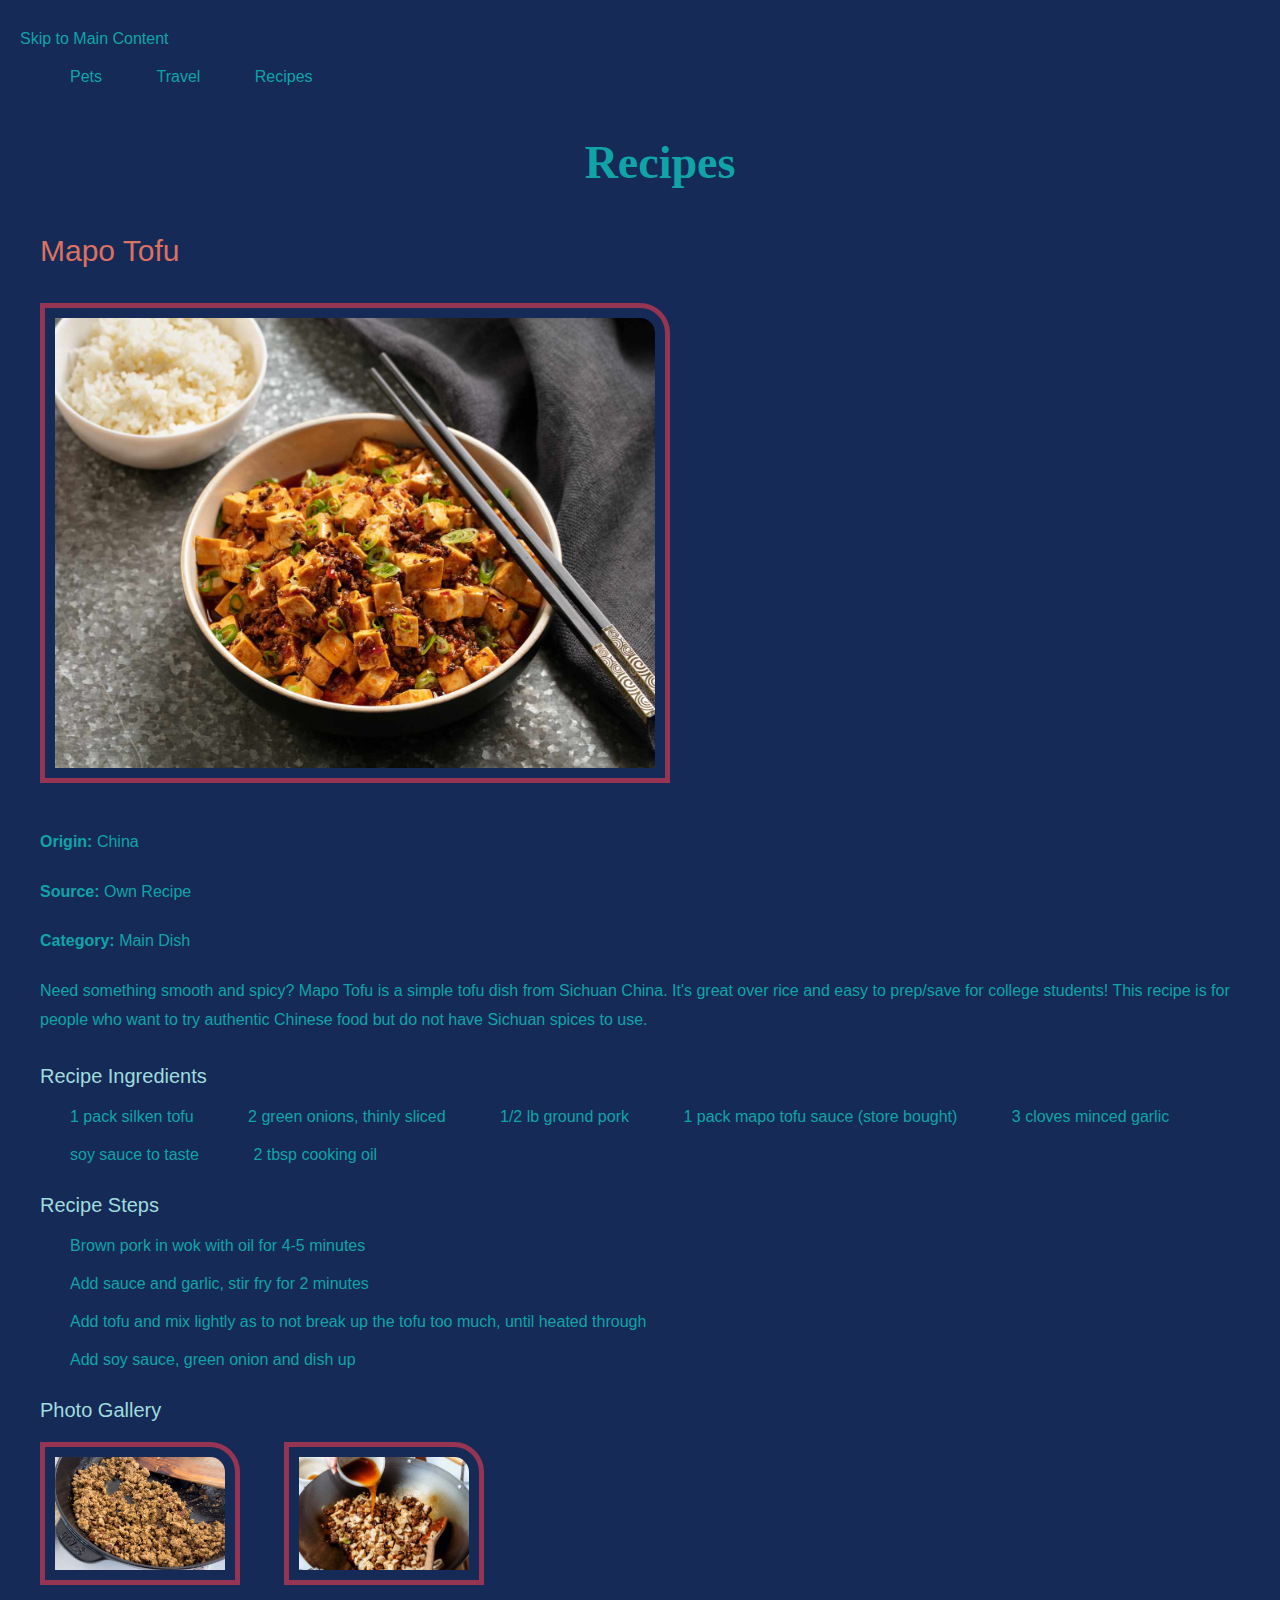
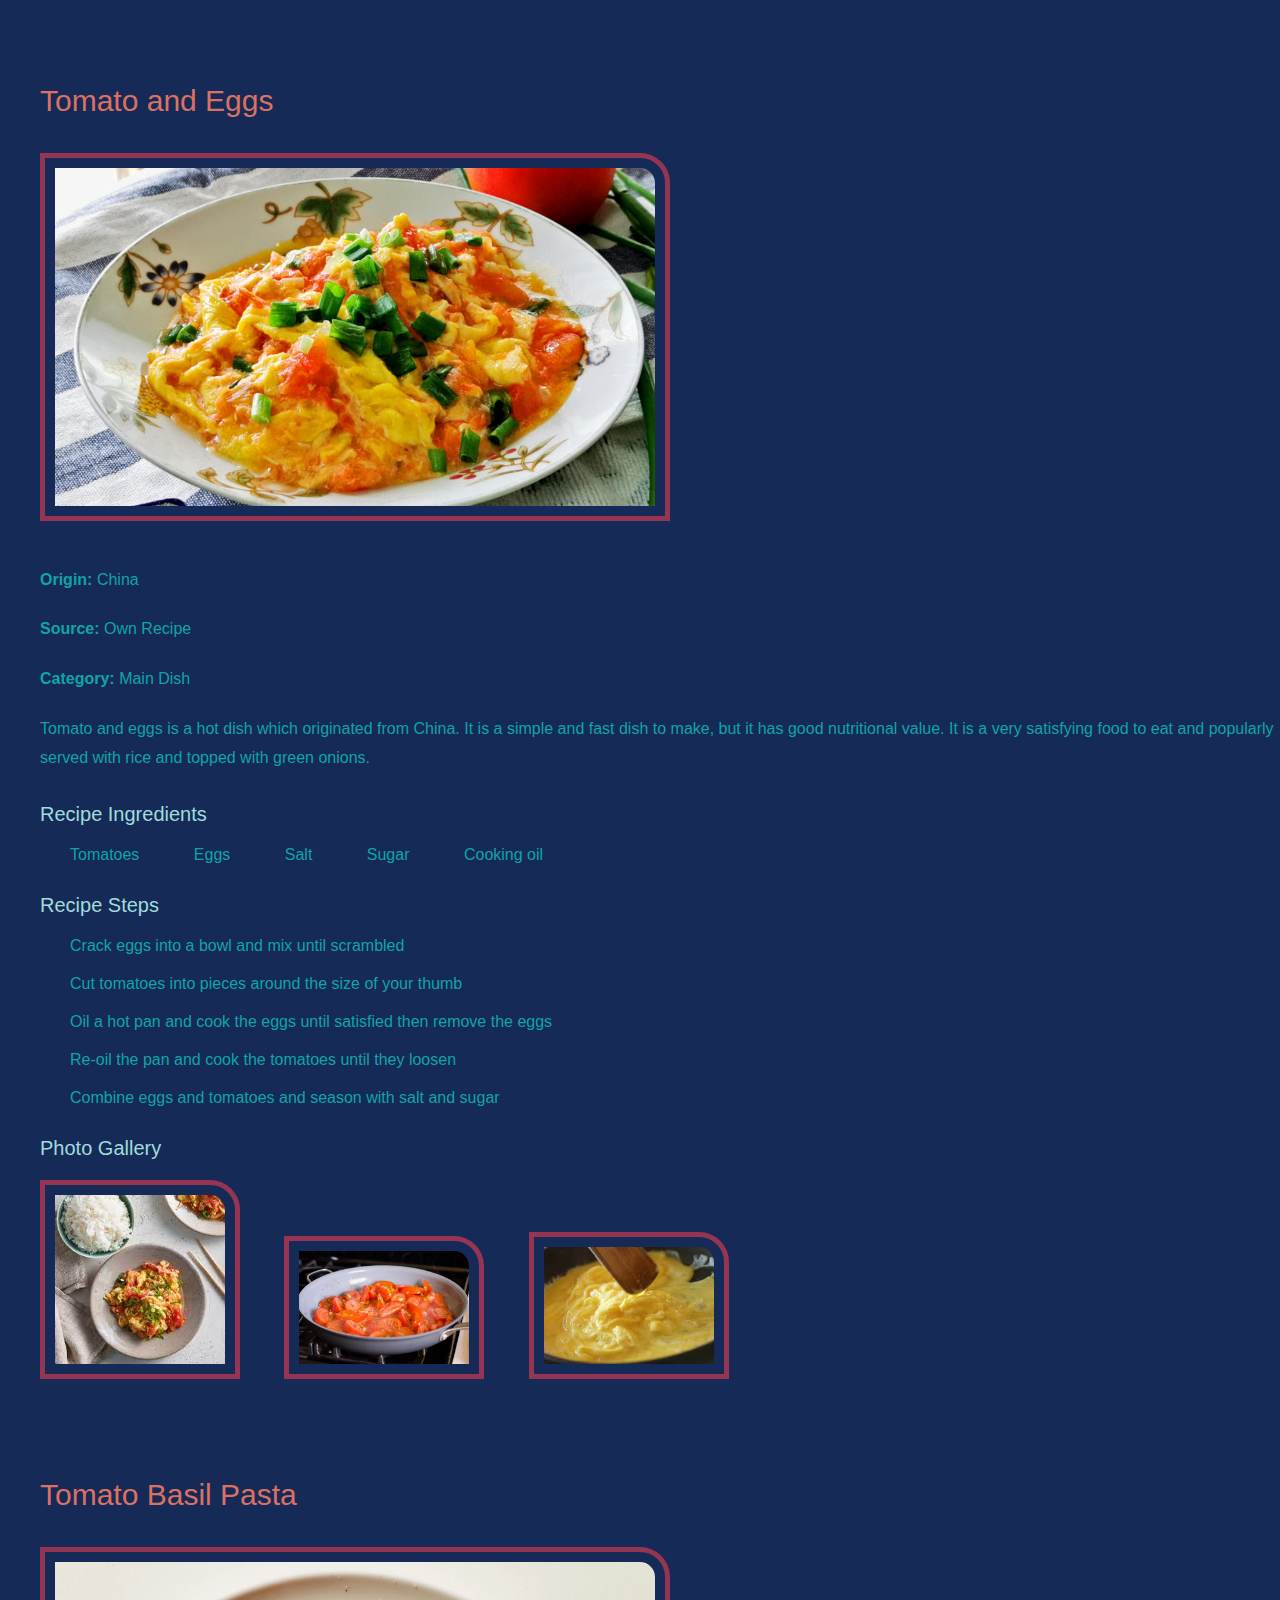
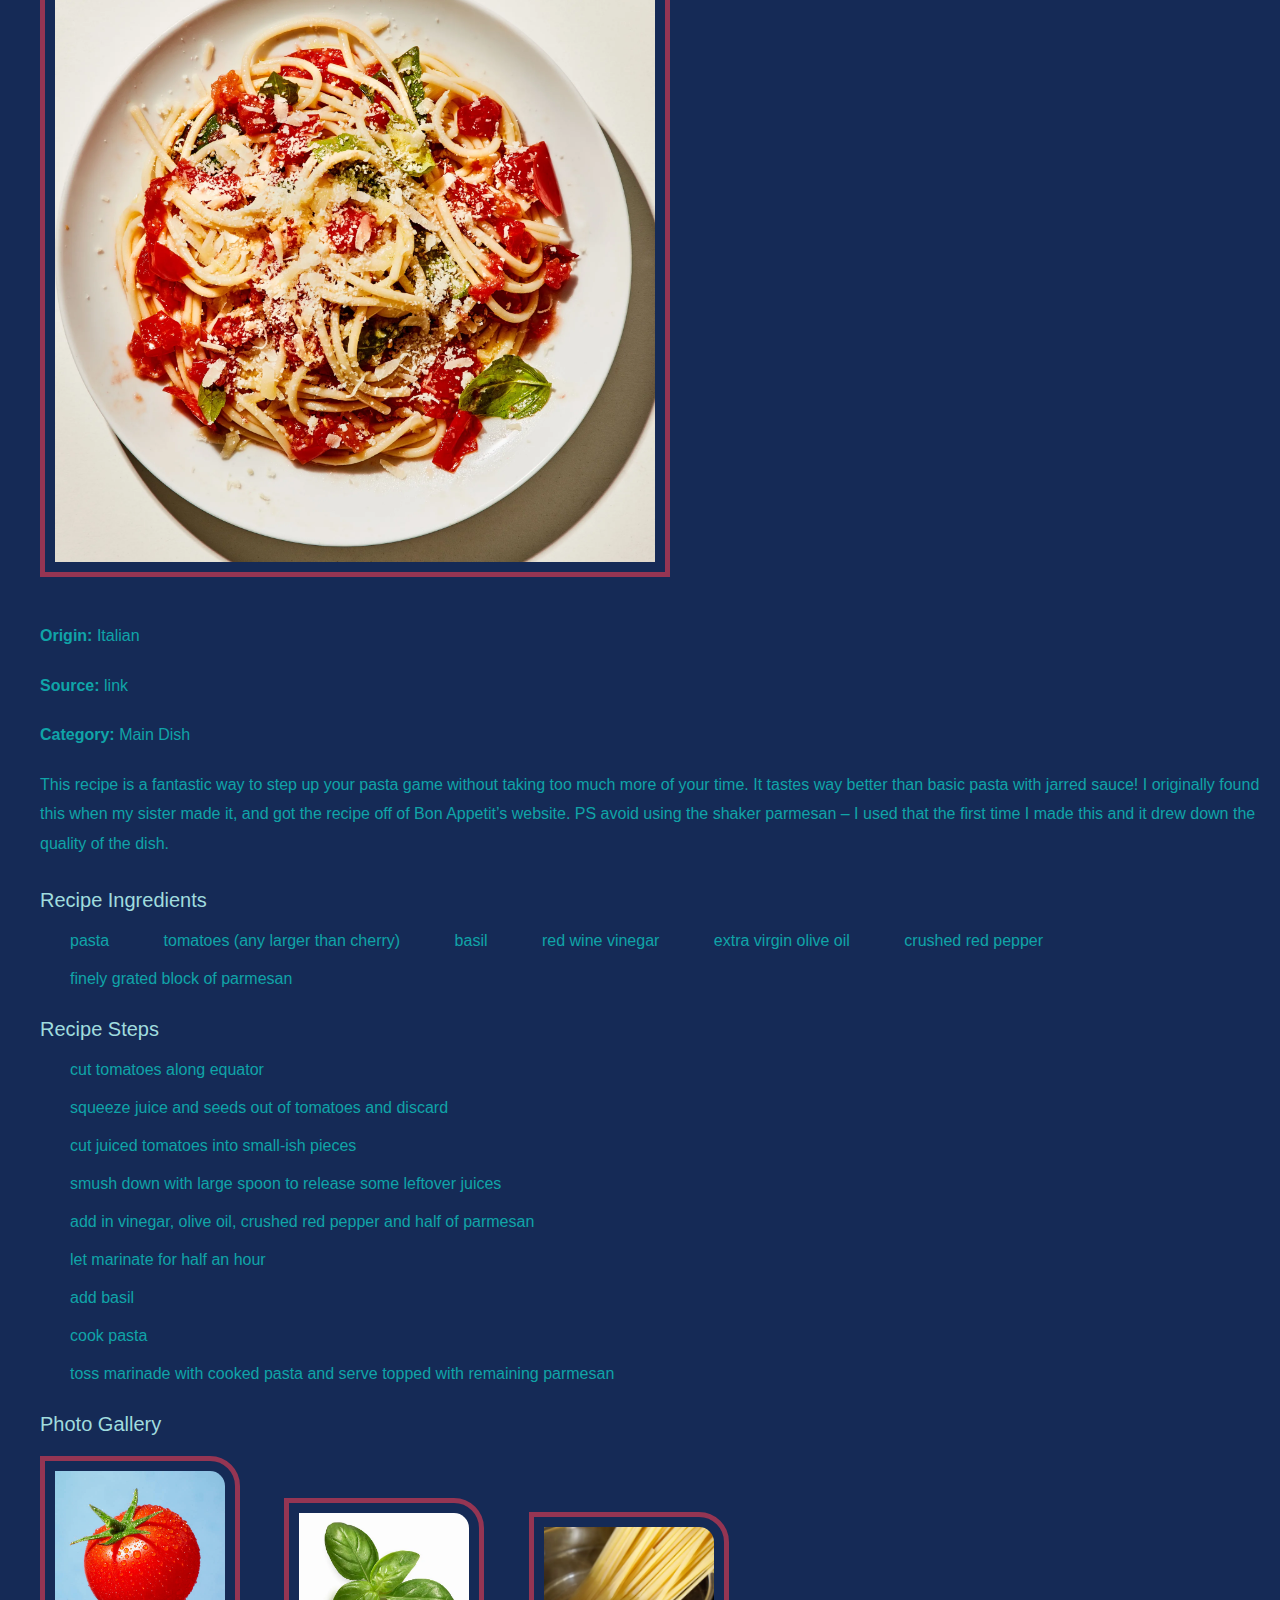
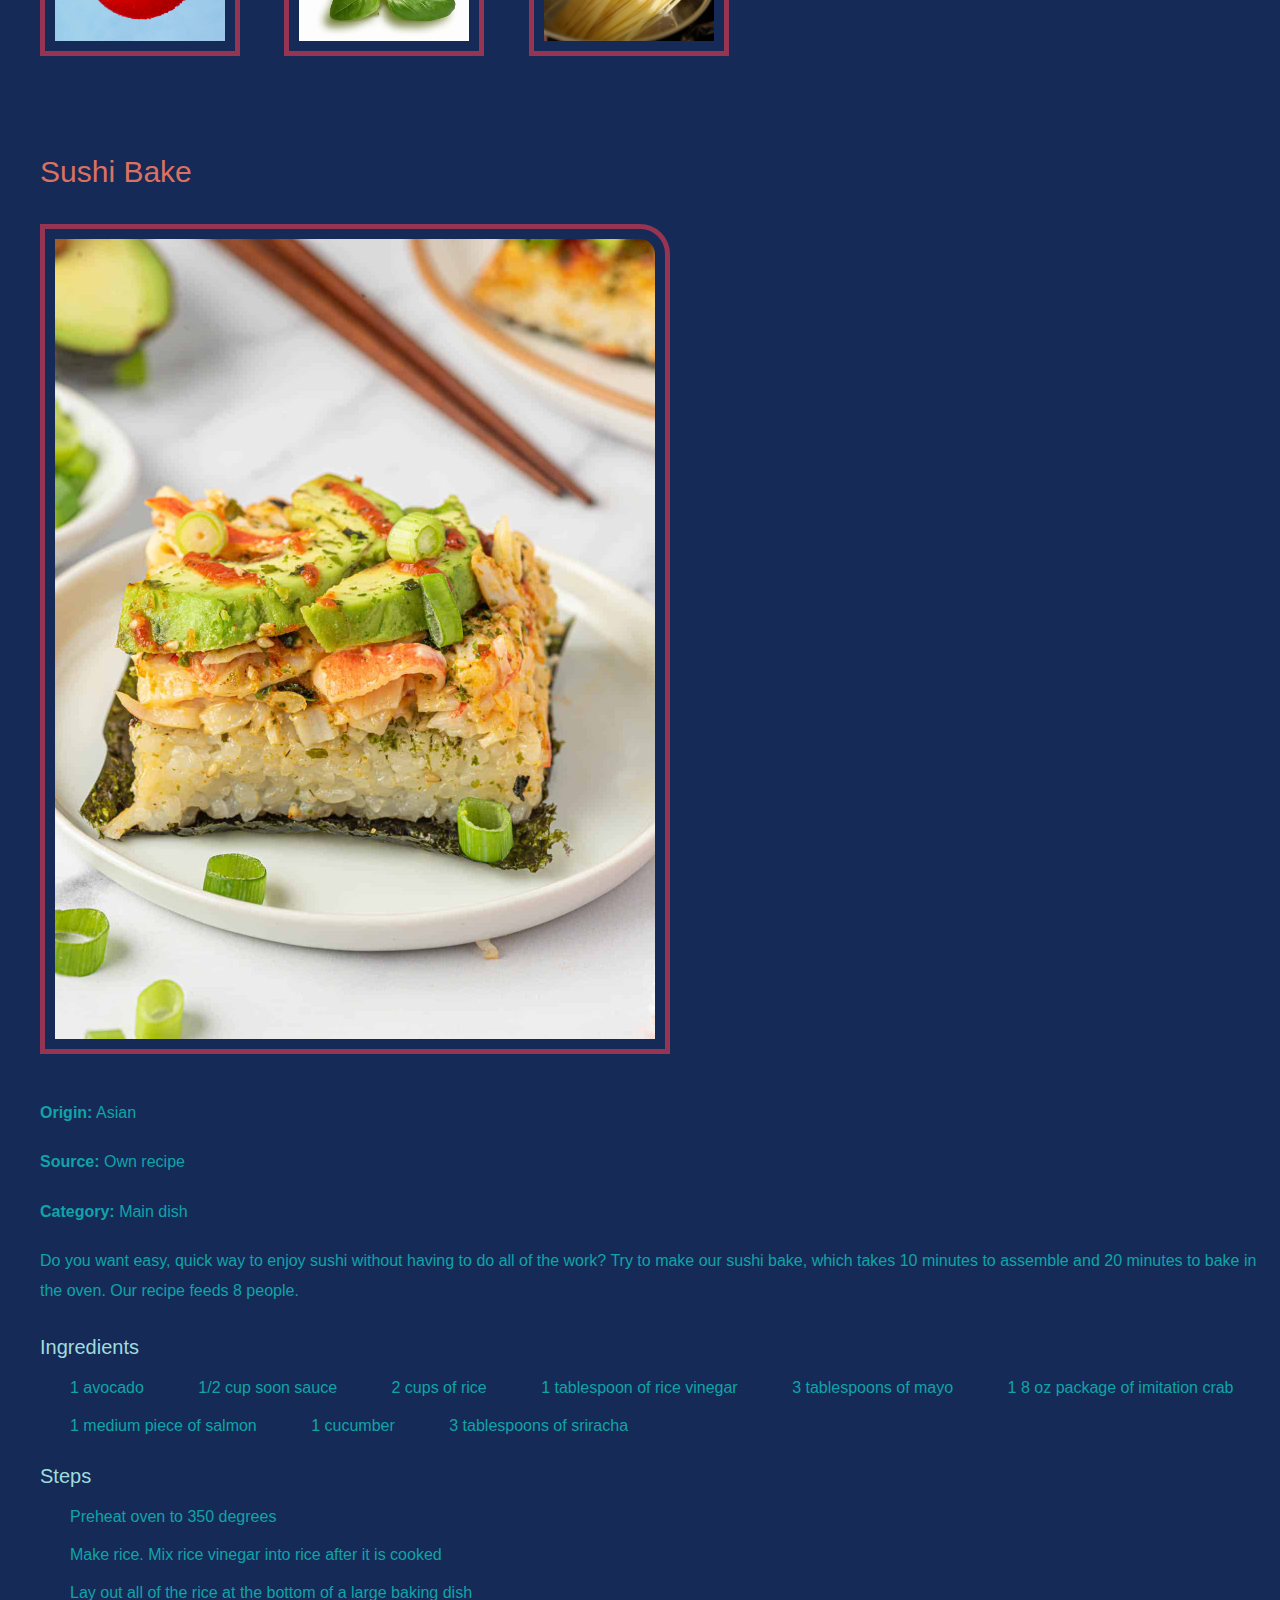
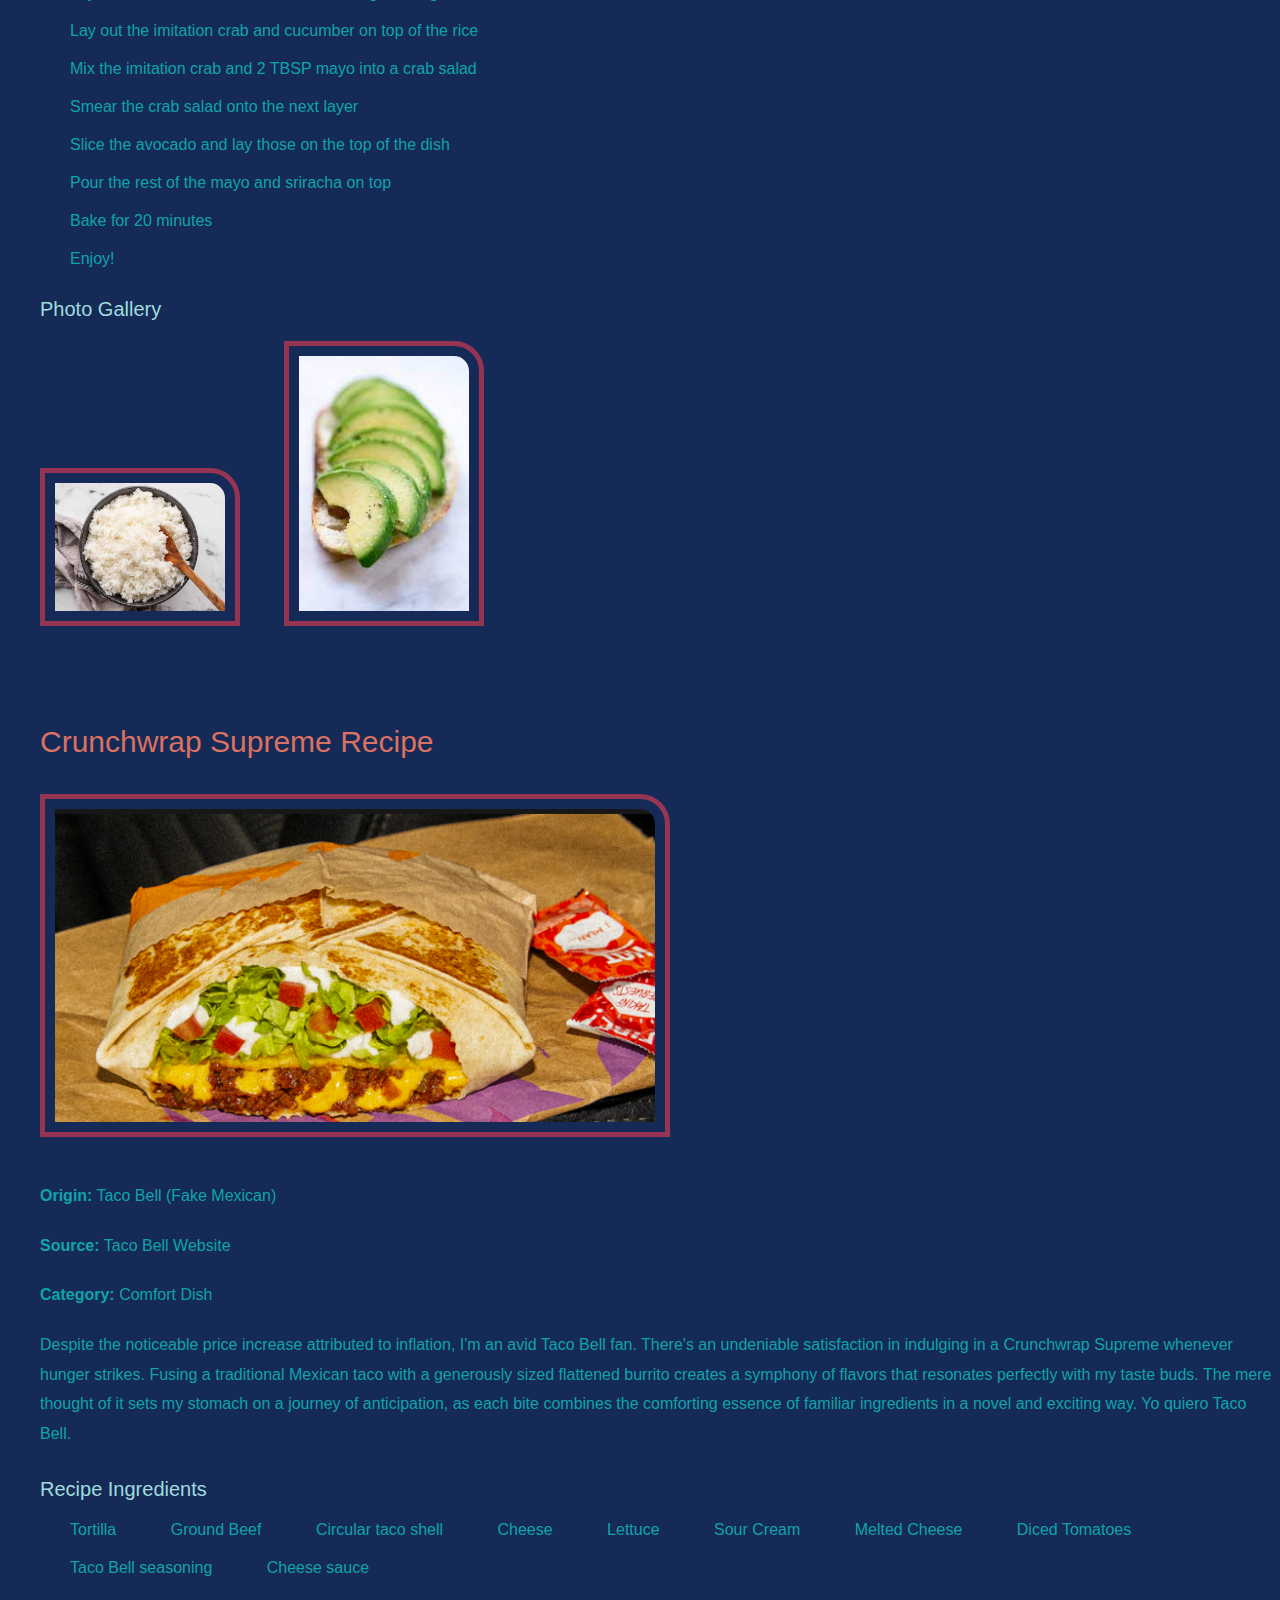
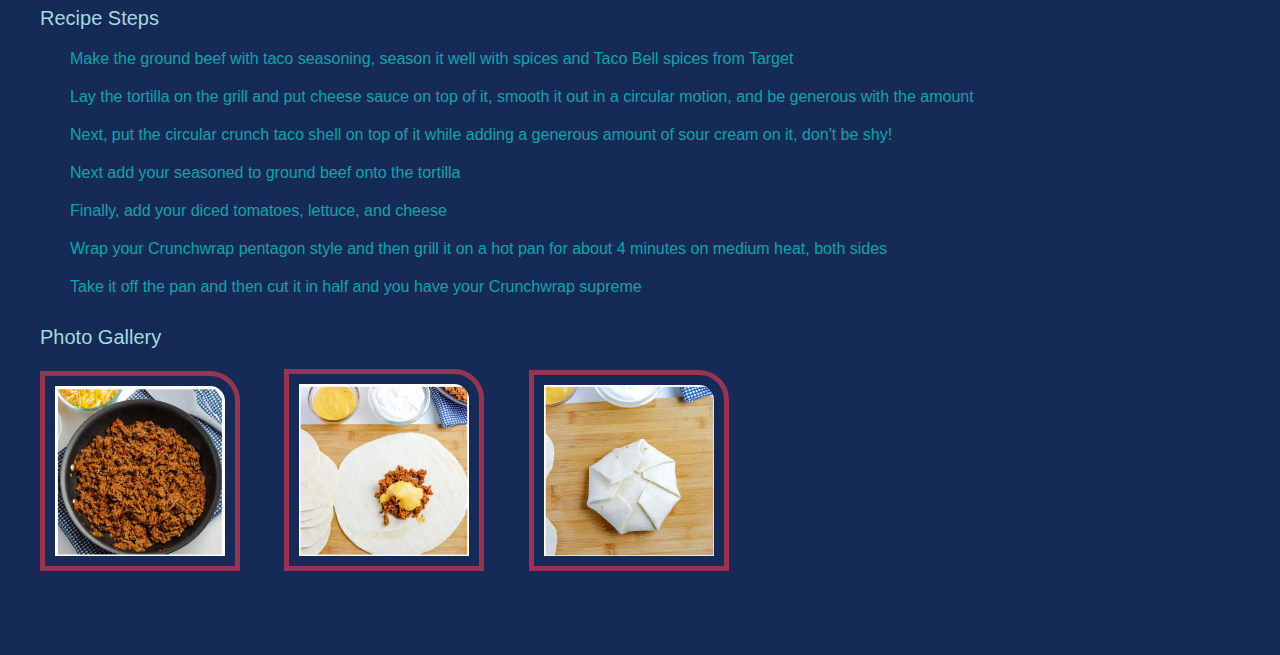
==== recipes.html @ 294010a2 "Cleaned up div tags" ====
<!DOCTYPE html>
<html lang="en">
    <head>
        <meta charset="UTF-8">
        <meta name="viewport" content="width=device-width, initial-scale=1.0">
        <title>Recipes</title>
        <link href="css/reset.css" rel="stylesheet"/>
        <link href="css/style.css" rel="stylesheet"/>
    </head>
    <body>
        <a href="#skip">Skip to Main Content</a>
        <nav>
            <ul>
                <li><a href="index.html">Pets</a></li>
                <li><a href="travel.html">Travel</a></li>
                <li><a href="recipes.html">Recipes</a></li>
            </ul>
        </nav>
        <header>
            <h1 id="skip">Recipes</h1>
        </header>
        <main>
            <div>
            <h2>Mapo Tofu</h2>
                <img src="images/recipes/mapo-tofu/mapo_tofu.jpg" alt="Mapo Tofu">
                    <p><span class="bold-text">Origin:</span> China</p>
                    <p><span class="bold-text">Source:</span> Own Recipe</p>
                    <p><span class="bold-text">Category:</span> Main Dish</p>
                    <p>Need something smooth and spicy? Mapo Tofu is a simple tofu dish from Sichuan China. It's great over rice and easy to prep/save for college students! This recipe is for people who want to try authentic Chinese food but do not have Sichuan spices to use.</p>
                    <h3>Recipe Ingredients</h3>
                        <ul>
                            <li>1 pack silken tofu</li>
                            <li>2 green onions, thinly sliced</li>
                            <li>1/2 lb ground pork</li>
                            <li>1 pack mapo tofu sauce (store bought)</li>
                            <li>3 cloves minced garlic</li>
                            <li>soy sauce to taste</li>
                            <li>2 tbsp cooking oil</li>
                        </ul>
                    <h3>Recipe Steps</h3>
                        <ol>
                            <li>Brown pork in wok with oil for 4-5 minutes</li>
                            <li>Add sauce and garlic, stir fry for 2 minutes</li>
                            <li>Add tofu and mix lightly as to not break up the tofu too much, until heated through</li>
                            <li>Add soy sauce, green onion and dish up</li>
                        </ol>
                    <h3>Photo Gallery</h3>
                        <img src="images/recipes/mapo-tofu/ground_pork.jpeg" alt="Browning ground pork in wok" width="200">
                        <img src="images/recipes/mapo-tofu/add_tofu.jpeg" alt="Adding tofu and sauce to the wok" width="200">
            <!-- Karen Koo and Patrick Zhu -->
            </div>

            <div>
            <h2>Tomato and Eggs</h2>
                <img src="images/recipes/tomato-and-eggs/tomato-egg-main-image.jpeg" alt="Tomato and Eggs">
                    <p><span class="bold-text">Origin:</span> China</p>
                    <p><span class="bold-text">Source:</span> Own Recipe</p>
                    <p><span class="bold-text">Category:</span> Main Dish</p>
                    <p>Tomato and eggs is a hot dish which originated from China. It is a simple and fast dish to make, but it has good nutritional value. It is a very satisfying food to eat and popularly served with rice and topped with green onions.</p>
                <h3>Recipe Ingredients</h3>
                    <ul>
                        <li>Tomatoes</li>
                        <li>Eggs</li>
                        <li>Salt</li>
                        <li>Sugar</li>
                        <li>Cooking oil</li>
                    </ul>
                <h3>Recipe Steps</h3>
                    <ol>
                        <li>Crack eggs into a bowl and mix until scrambled</li>
                        <li>Cut tomatoes into pieces around the size of your thumb</li>
                        <li>Oil a hot pan and cook the eggs until satisfied then remove the eggs</li>
                        <li>Re-oil the pan and cook the tomatoes until they loosen</li>
                        <li>Combine eggs and tomatoes and season with salt and sugar</li>
                    </ol>
                <h3>Photo Gallery</h3>
                    <img src="images/recipes/tomato-and-eggs/tomato-egg-side1.jpeg" alt="Tomato egg with rice" width="200">
                    <img src="images/recipes/tomato-and-eggs/tomatoes-cooking.webp" alt="Tomatoes cooking on a pan" width="200">
                    <img src="images/recipes/tomato-and-eggs/scramble-eggs.jpeg" alt="Scrambled eggs cooking on a pan" width="200">
            <!-- Alex Ni -->
            </div>

            <div>
            <h2>Tomato Basil Pasta</h2>
                <img src="images/recipes/tomato-basil-pasta/basically-no-cook-tomato-sauce.jpg" alt="Tomato Basil Pasta">
                    <p><span class="bold-text">Origin:</span> Italian</p>
                    <p><span class="bold-text">Source:</span> <a href="#">link</a></p>
                    <p><span class="bold-text">Category:</span> Main Dish</p>
                    <p>This recipe is a fantastic way to step up your pasta game without taking too much more of your time. It tastes way better than basic pasta with jarred sauce! I originally found this when my sister made it, and got the recipe off of Bon Appetit’s website. PS avoid using the shaker parmesan – I used that the first time I made this and it drew down the quality of the dish.</p>
                <h3>Recipe Ingredients</h3>
                    <ul>
                        <li>pasta</li>
                        <li>tomatoes (any larger than cherry)</li>
                        <li>basil</li>
                        <li>red wine vinegar</li>
                        <li>extra virgin olive oil</li>
                        <li>crushed red pepper</li>
                        <li>finely grated block of parmesan</li>
                    </ul>
                <h3>Recipe Steps</h3>
                    <ol>
                        <li>cut tomatoes along equator</li>
                        <li>squeeze juice and seeds out of tomatoes and discard</li>
                        <li>cut juiced tomatoes into small-ish pieces</li>
                        <li>smush down with large spoon to release some leftover juices</li>
                        <li>add in vinegar, olive oil, crushed red pepper and half of parmesan</li>
                        <li>let marinate for half an hour</li>
                        <li>add basil</li>
                        <li>cook pasta</li>
                        <li>toss marinade with cooked pasta and serve topped with remaining parmesan</li>
                    </ol>
                <h3>Photo Gallery</h3>
                    <img src="images/recipes/tomato-basil-pasta/tomato.jpg" alt="A juicy tomato with water droplets" width="200">
                    <img src="images/recipes/tomato-basil-pasta/basil.jpg" alt="A few leaves of basil" width="200">
                    <img src="images/recipes/tomato-basil-pasta/fettuccine.jpg" alt="Some fettuccine in a pot of boiling water" width="200">
            <!-- Leif Doxey-Van Heest -->
            </div>

            <div>
            <h2>Sushi Bake</h2>
                <img src="images/recipes/sushi-bake/sushiBake.jpeg" alt="Sushi Bake">
                    <p><span class="bold-text">Origin:</span> Asian</p>
                    <p><span class="bold-text">Source:</span> Own recipe</p>
                    <p><span class="bold-text">Category:</span> Main dish</p>
                    <p>Do you want easy, quick way to enjoy sushi without having to do all of the work? Try to make our sushi bake, which takes 10 minutes to assemble and 20 minutes to bake in the oven. Our recipe feeds 8 people.</p>
                <h3>Ingredients</h3>
                    <ul>
                        <li>1 avocado</li>
                        <li>1/2 cup soon sauce</li>
                        <li>2 cups of rice</li>
                        <li>1 tablespoon of rice vinegar</li>
                        <li>3 tablespoons of mayo</li>
                        <li>1 8 oz package of imitation crab</li>
                        <li>1 medium piece of salmon</li>
                        <li>1 cucumber</li>
                        <li>3 tablespoons of sriracha</li>
                    </ul>
                <h3>Steps</h3>
                    <ol>
                        <li>Preheat oven to 350 degrees</li>
                        <li>Make rice. Mix rice vinegar into rice after it is cooked</li>
                        <li>Lay out all of the rice at the bottom of a large baking dish</li>
                        <li>Lay out the imitation crab and cucumber on top of the rice</li>
                        <li>Mix the imitation crab and 2 TBSP mayo into a crab salad</li>
                        <li>Smear the crab salad onto the next layer</li>
                        <li>Slice the avocado and lay those on the top of the dish</li>
                        <li>Pour the rest of the mayo and sriracha on top</li>
                        <li>Bake for 20 minutes</li>
                        <li>Enjoy!</li>
                    </ol>
                <h3>Photo Gallery</h3>
                    <img src="images/recipes/sushi-bake/rice.jpeg" alt="Make your rice and mix the rice vinegar into it" width="200">
                    <img src="images/recipes/sushi-bake/avocado.jpeg" alt="Sliced avocado from step 7" width="200">
            <!-- Ethan Tai and Joshua Vijayasegar -->
            </div>

            <div>
            <h2>Crunchwrap Supreme Recipe</h2>
                <img src="images/recipes/crunchwrap-supreme/Crunchwrap_Supreme.png" alt="Crunchwrap Supreme Recipe">
                    <p><span class="bold-text">Origin:</span> Taco Bell (Fake Mexican)</p>
                    <p><span class="bold-text">Source:</span> Taco Bell Website</p>
                    <p><span class="bold-text">Category:</span> Comfort Dish</p>
                    <p>Despite the noticeable price increase attributed to inflation, I'm an avid Taco Bell fan. There's an undeniable satisfaction in indulging in a Crunchwrap Supreme whenever hunger strikes. Fusing a traditional Mexican taco with a generously sized flattened burrito creates a symphony of flavors that resonates perfectly with my taste buds. The mere thought of it sets my stomach on a journey of anticipation, as each bite combines the comforting essence of familiar ingredients in a novel and exciting way. Yo quiero Taco Bell.</p>
                <h3>Recipe Ingredients</h3>
                    <ul>
                        <li>Tortilla</li>
                        <li>Ground Beef</li>
                        <li>Circular taco shell</li>
                        <li>Cheese</li>
                        <li>Lettuce</li>
                        <li>Sour Cream</li>
                        <li>Melted Cheese</li>
                        <li>Diced Tomatoes</li>
                        <li>Taco Bell seasoning</li>
                        <li>Cheese sauce</li>
                    </ul>
                <h3>Recipe Steps</h3>
                    <ol>
                        <li>Make the ground beef with taco seasoning, season it well with spices and Taco Bell spices from Target</li>
                        <li>Lay the tortilla on the grill and put cheese sauce on top of it, smooth it out in a circular motion, and be generous with the amount</li>
                        <li>Next, put the circular crunch taco shell on top of it while adding a generous amount of sour cream on it, don't be shy!</li>
                        <li>Next add your seasoned to ground beef onto the tortilla</li>
                        <li>Finally, add your diced tomatoes, lettuce, and cheese</li>
                        <li>Wrap your Crunchwrap pentagon style and then grill it on a hot pan for about 4 minutes on medium heat, both sides</li>
                        <li>Take it off the pan and then cut it in half and you have your Crunchwrap supreme</li>
                    </ol>
                <h3>Photo Gallery</h3>
                    <img src="images/recipes/crunchwrap-supreme/Taco_Bell_Beef.png" alt="Cook the beef on high heat while adding Taco Bell seasoning and let it simmer for 10 minutes on low" width="200">
                    <img src="images/recipes/crunchwrap-supreme/Taco_Bell_Beef_Cheese.png" alt="Example of the assembled Crunchwrap supreme with toppings on the tortilla" width="200">
                    <img src="images/recipes/crunchwrap-supreme/Crunchwrap.png" alt="Finished product of a Crunchwrap" width="200">
            <!-- Audrey Eng -->
            </div>
        </main>
    </body>
</html>
---- css/style.css ----
body {
    font-family: Arial, sans-serif;
    background-color: #152A56;
    color: #10A4A8;
    margin: 30px auto 60px 20px;

}

h1 {
    font-size: 46px;
    font-family: 'Georgia', serif;
    font-weight: bold;
    text-align: center;
    margin: 50px auto -30px 20px;
}

h2 {
    font-size: 30px;
    font-family: 'Verdana', sans-serif;
    color: #DB7162;
    margin: 75px auto 15px 20px;
}

h3 {
    font-size: 20px;
    font-family: 'Verdana', sans-serif;
    color: #A0DCDE;
    margin: 30px auto auto 20px;
}

p {
    line-height: 1.85;
    margin: 20px auto 20px 20px;
}

img {
    border: 5px solid #953553;
    padding: 10px;
    margin: 20px;
    border-top-right-radius: 30px;
    max-width: 50%;
    height: auto;
}

li {
    display: inline-block;
    margin: 20px auto auto 50px;
}

ol li {
    display: block;
    margin: 20px auto auto 50px;
}

.bold-text {
    font-weight: bold;
  }
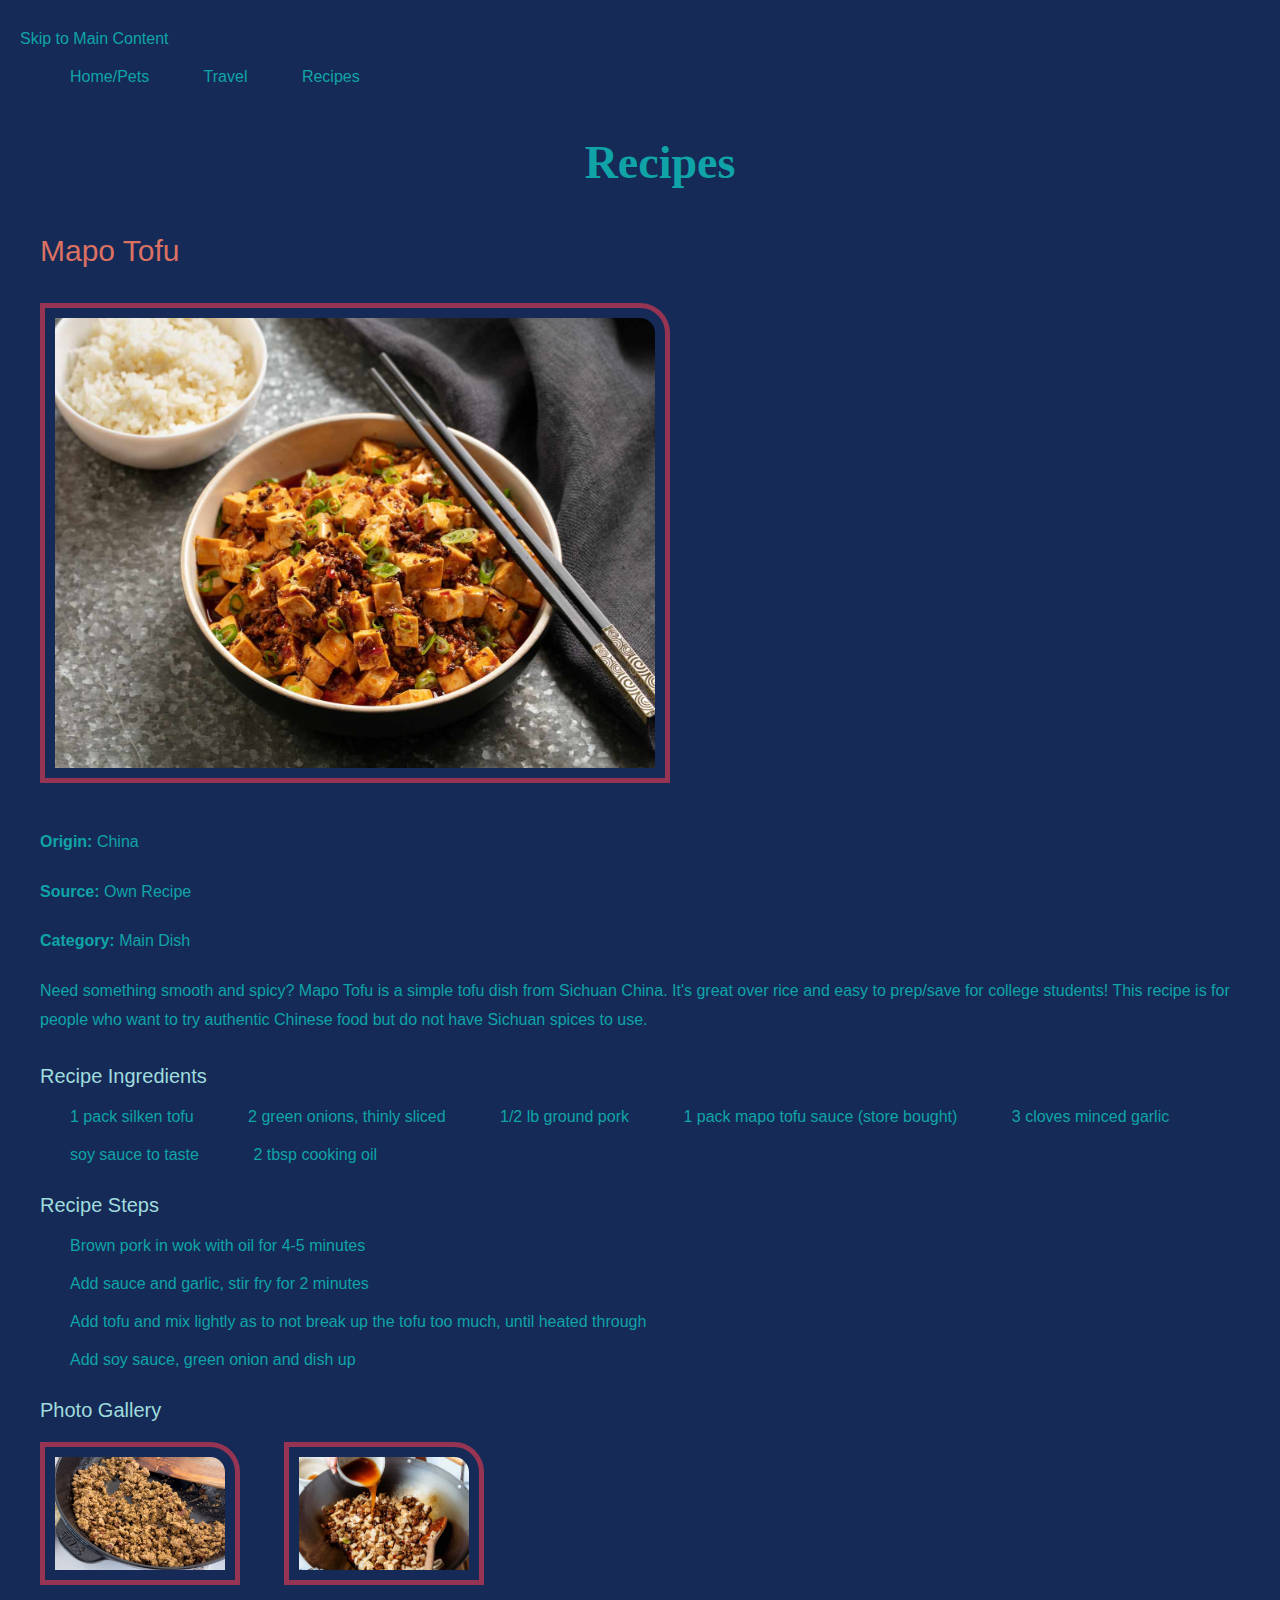
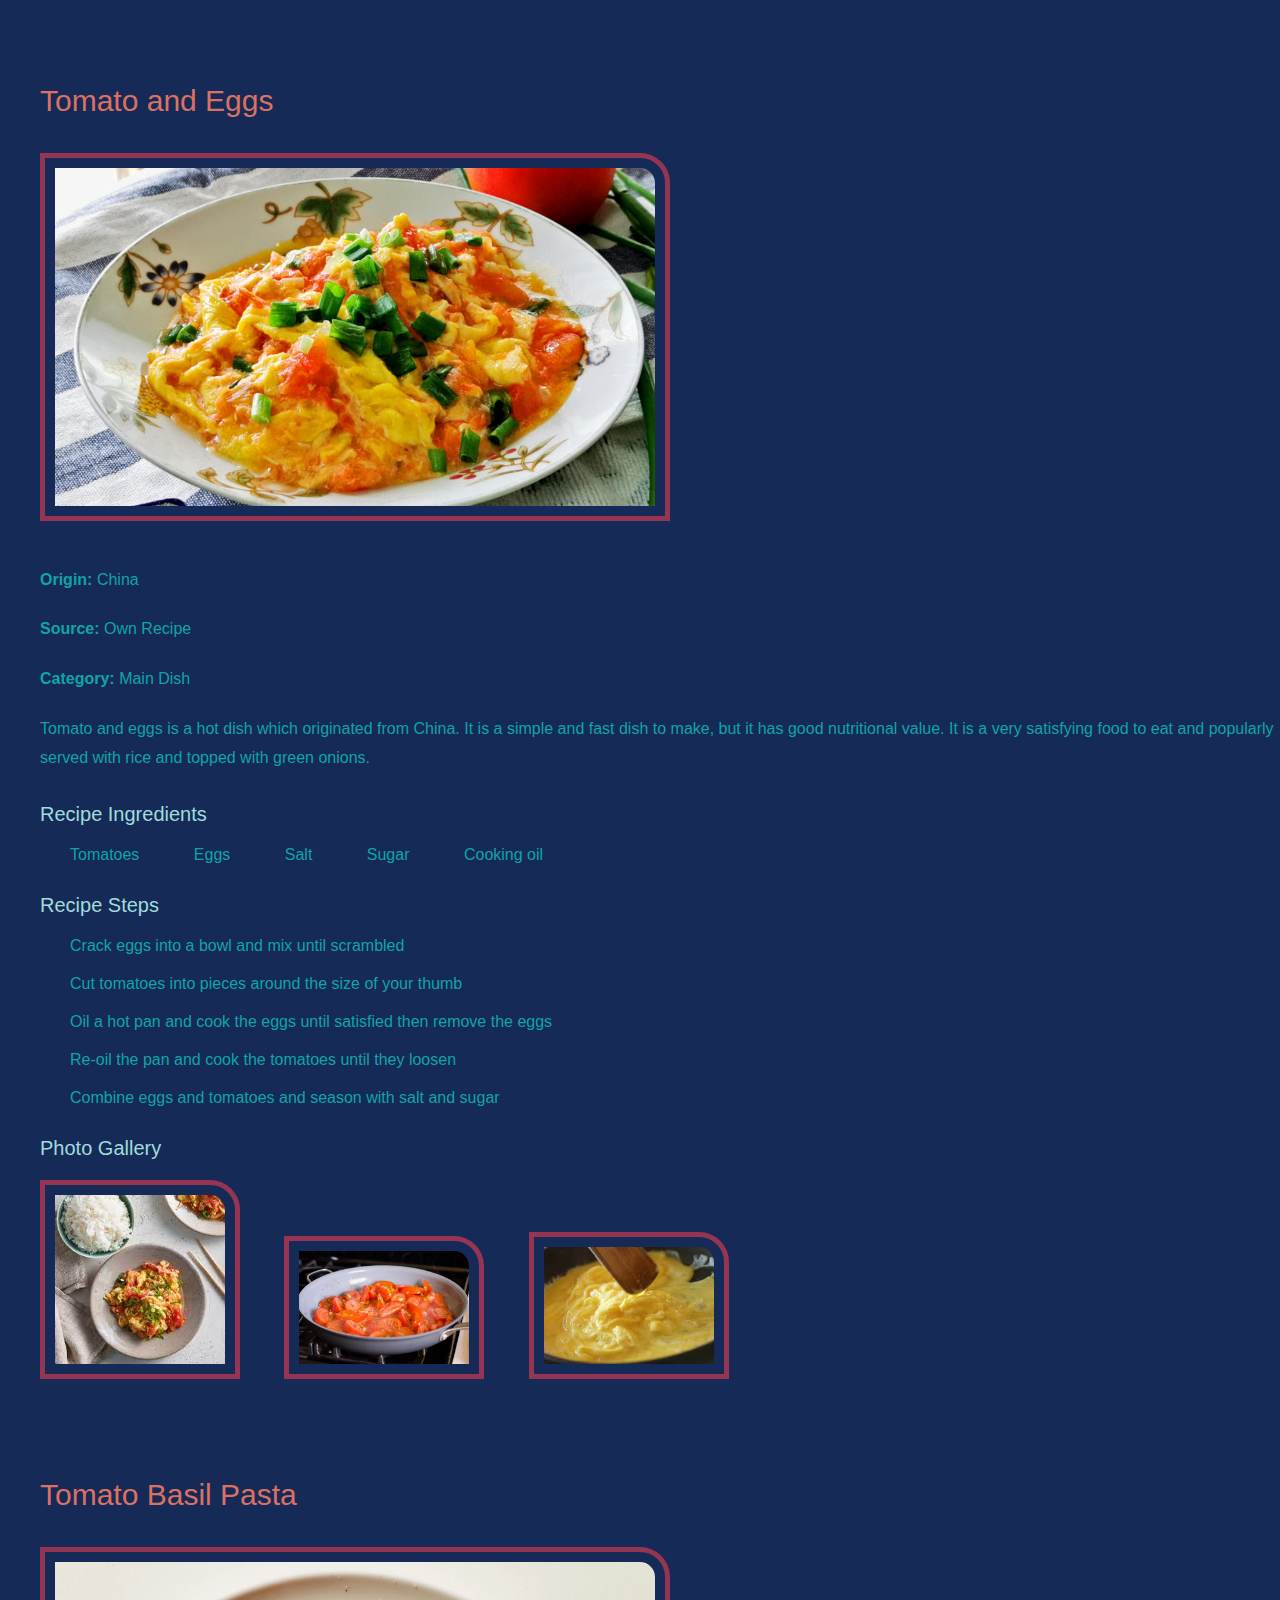
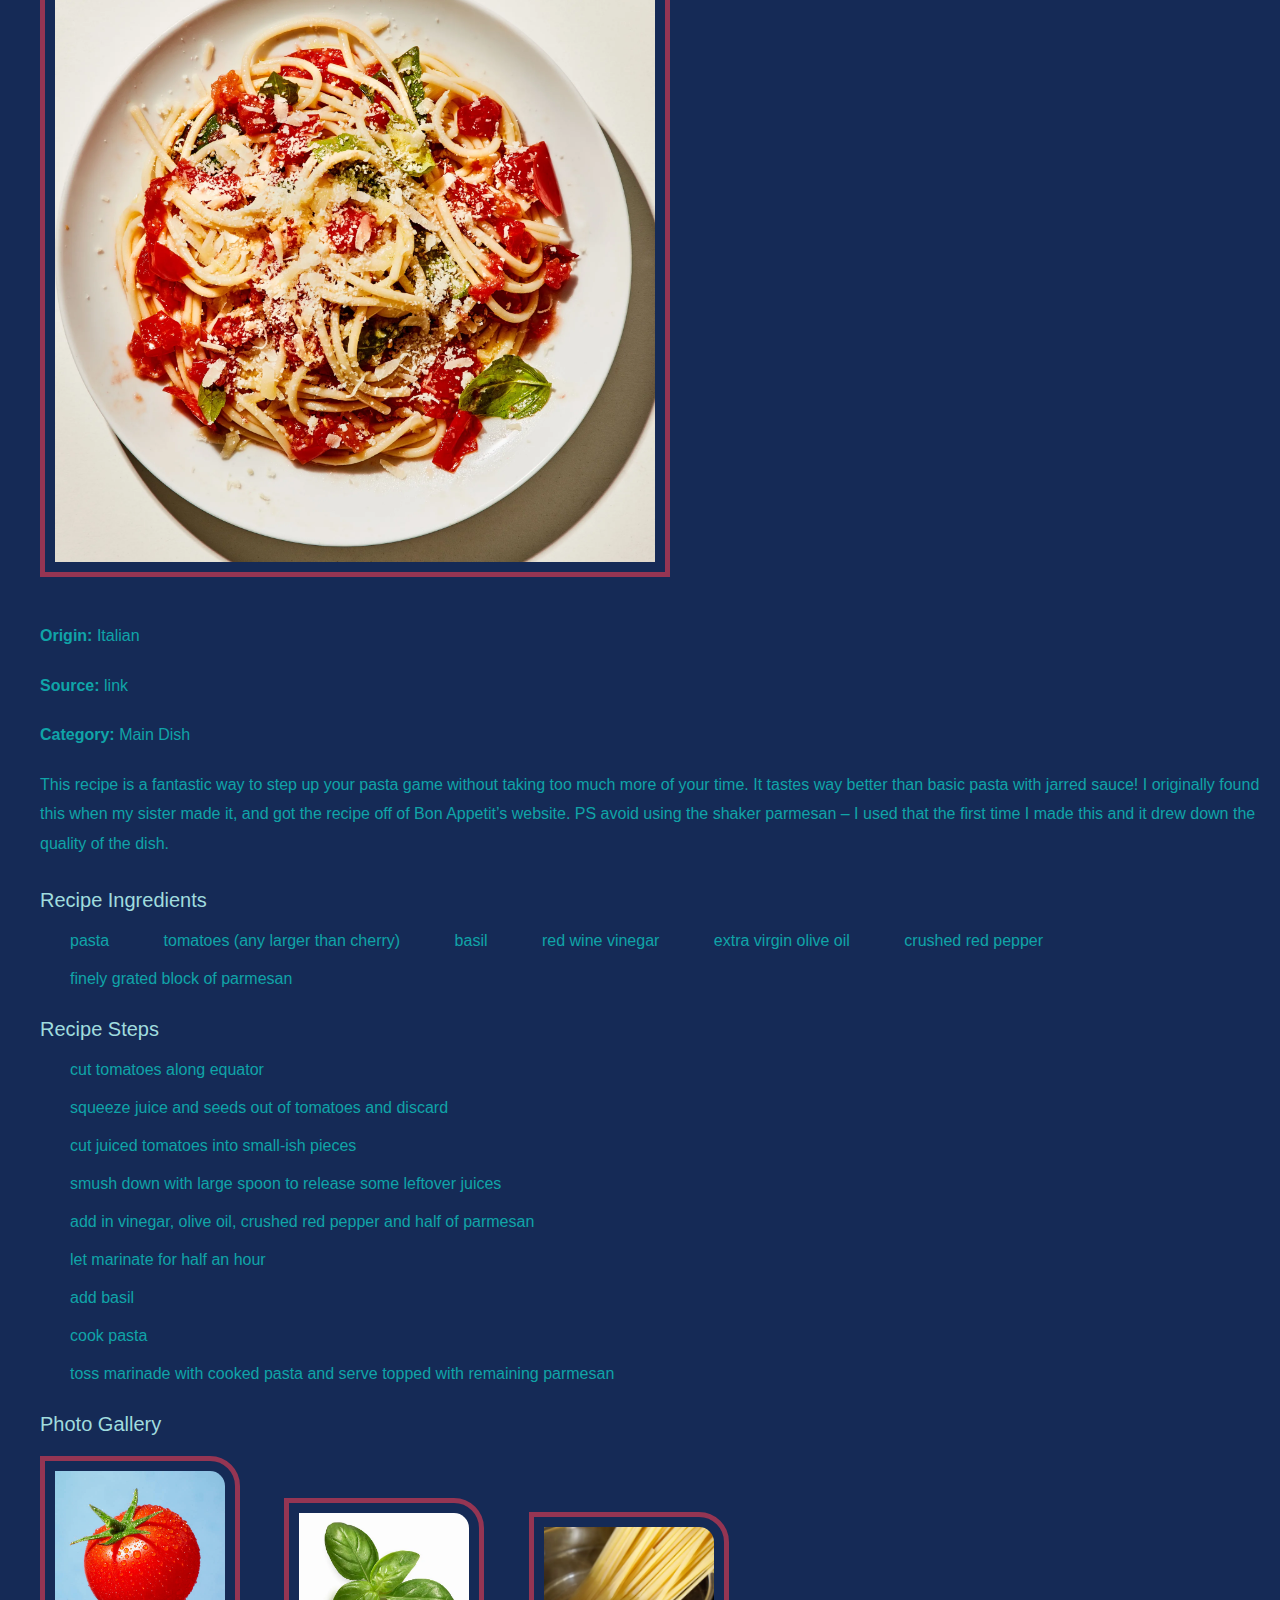
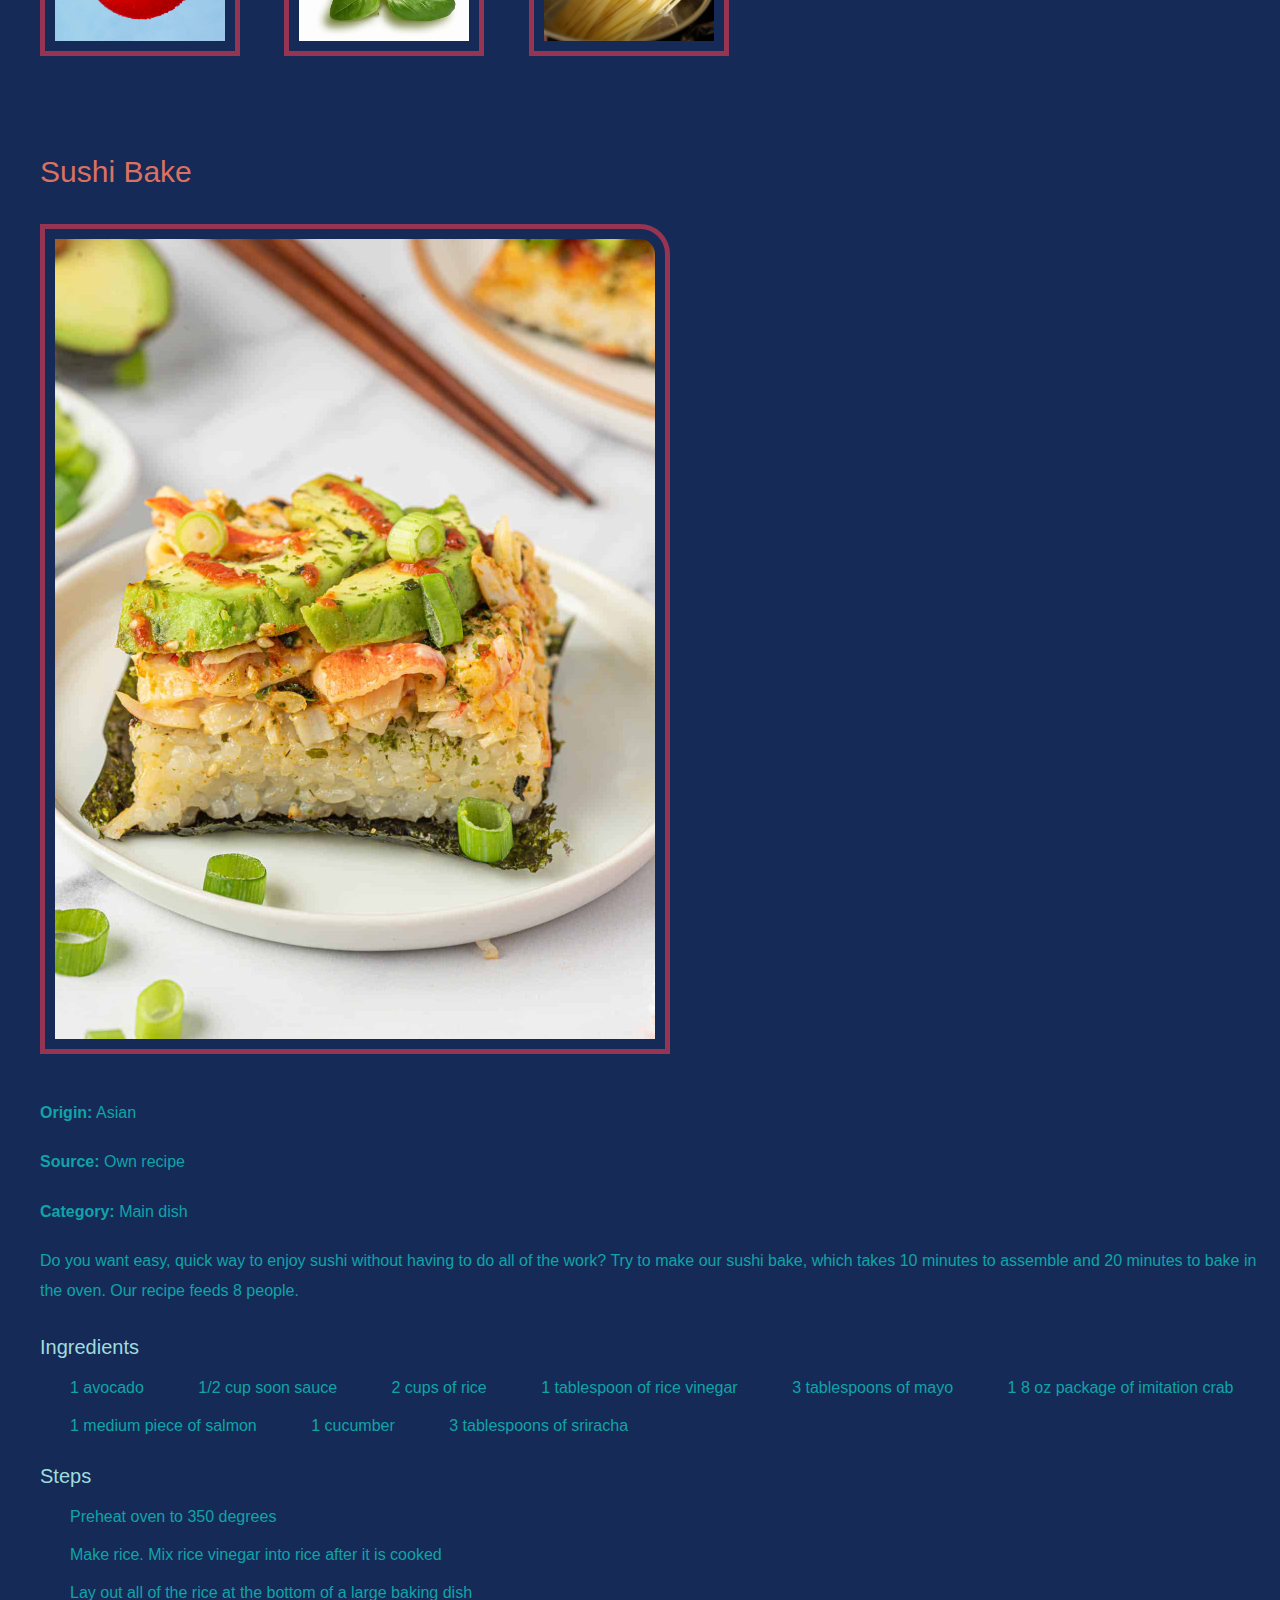
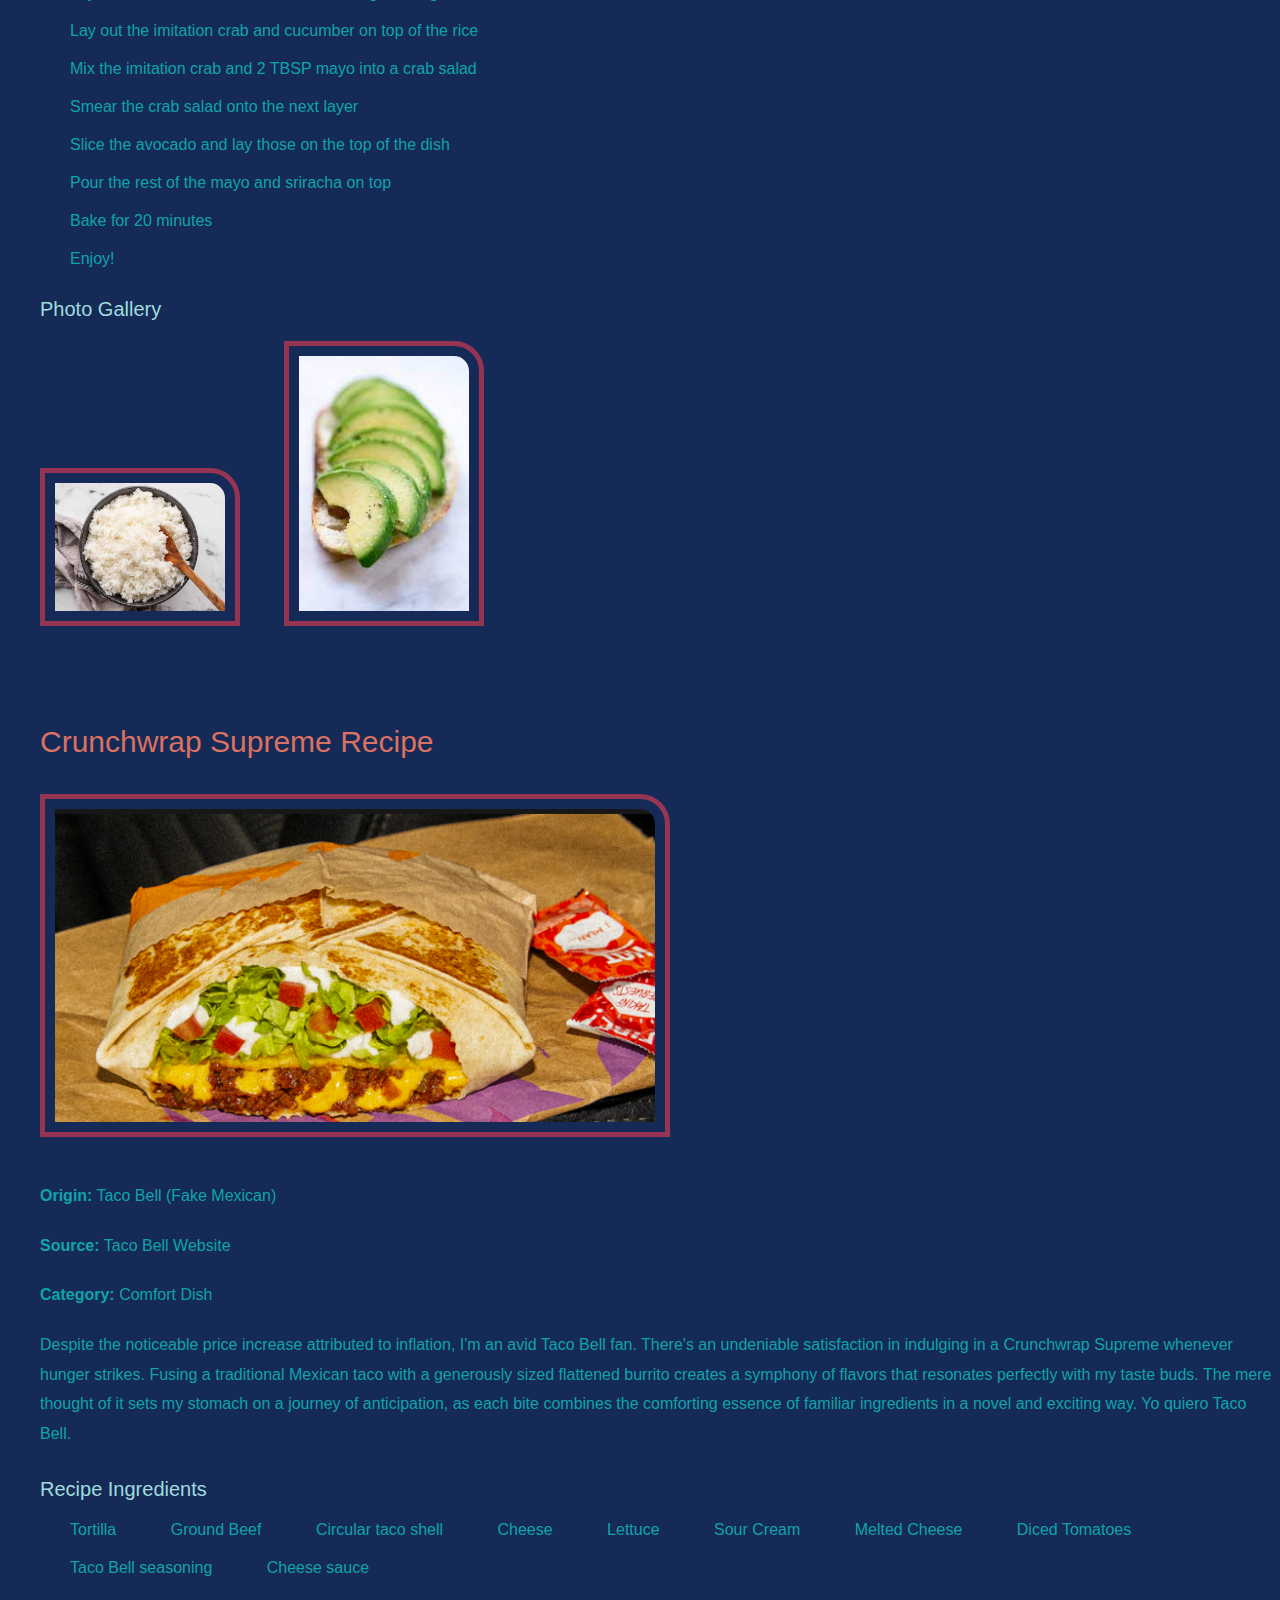
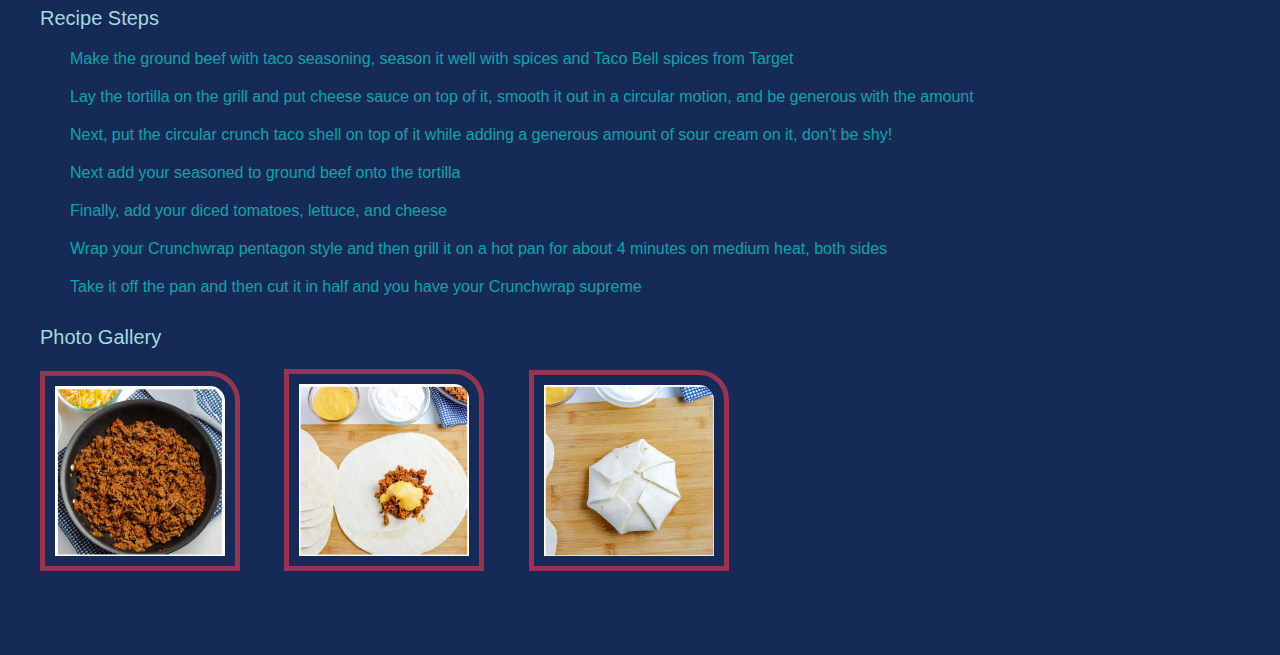
==== commit 27d33591: "Fixed home title" ====
--- a/recipes.html
+++ b/recipes.html
@@ -11,7 +11,7 @@
         <a href="#skip">Skip to Main Content</a>
         <nav>
             <ul>
-                <li><a href="index.html">Pets</a></li>
+                <li><a href="index.html">Home/Pets</a></li>
                 <li><a href="travel.html">Travel</a></li>
                 <li><a href="recipes.html">Recipes</a></li>
             </ul>
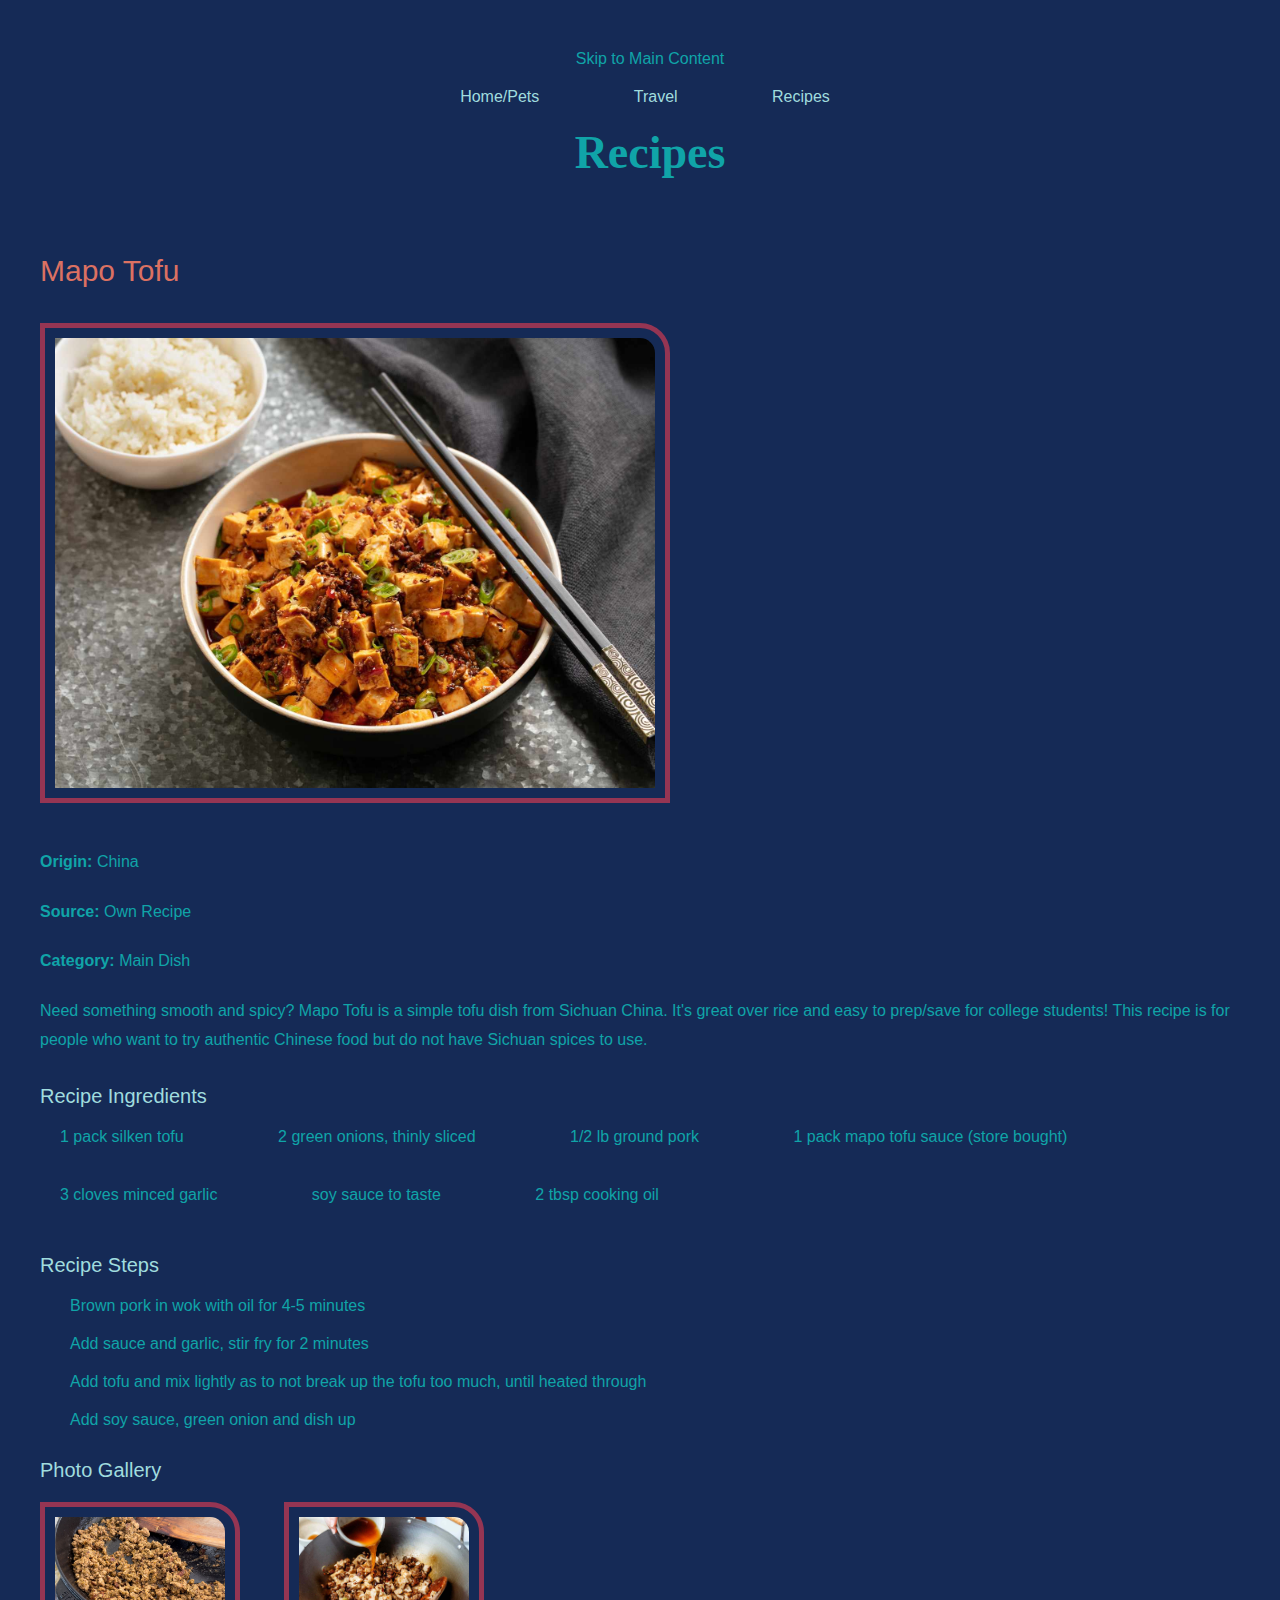
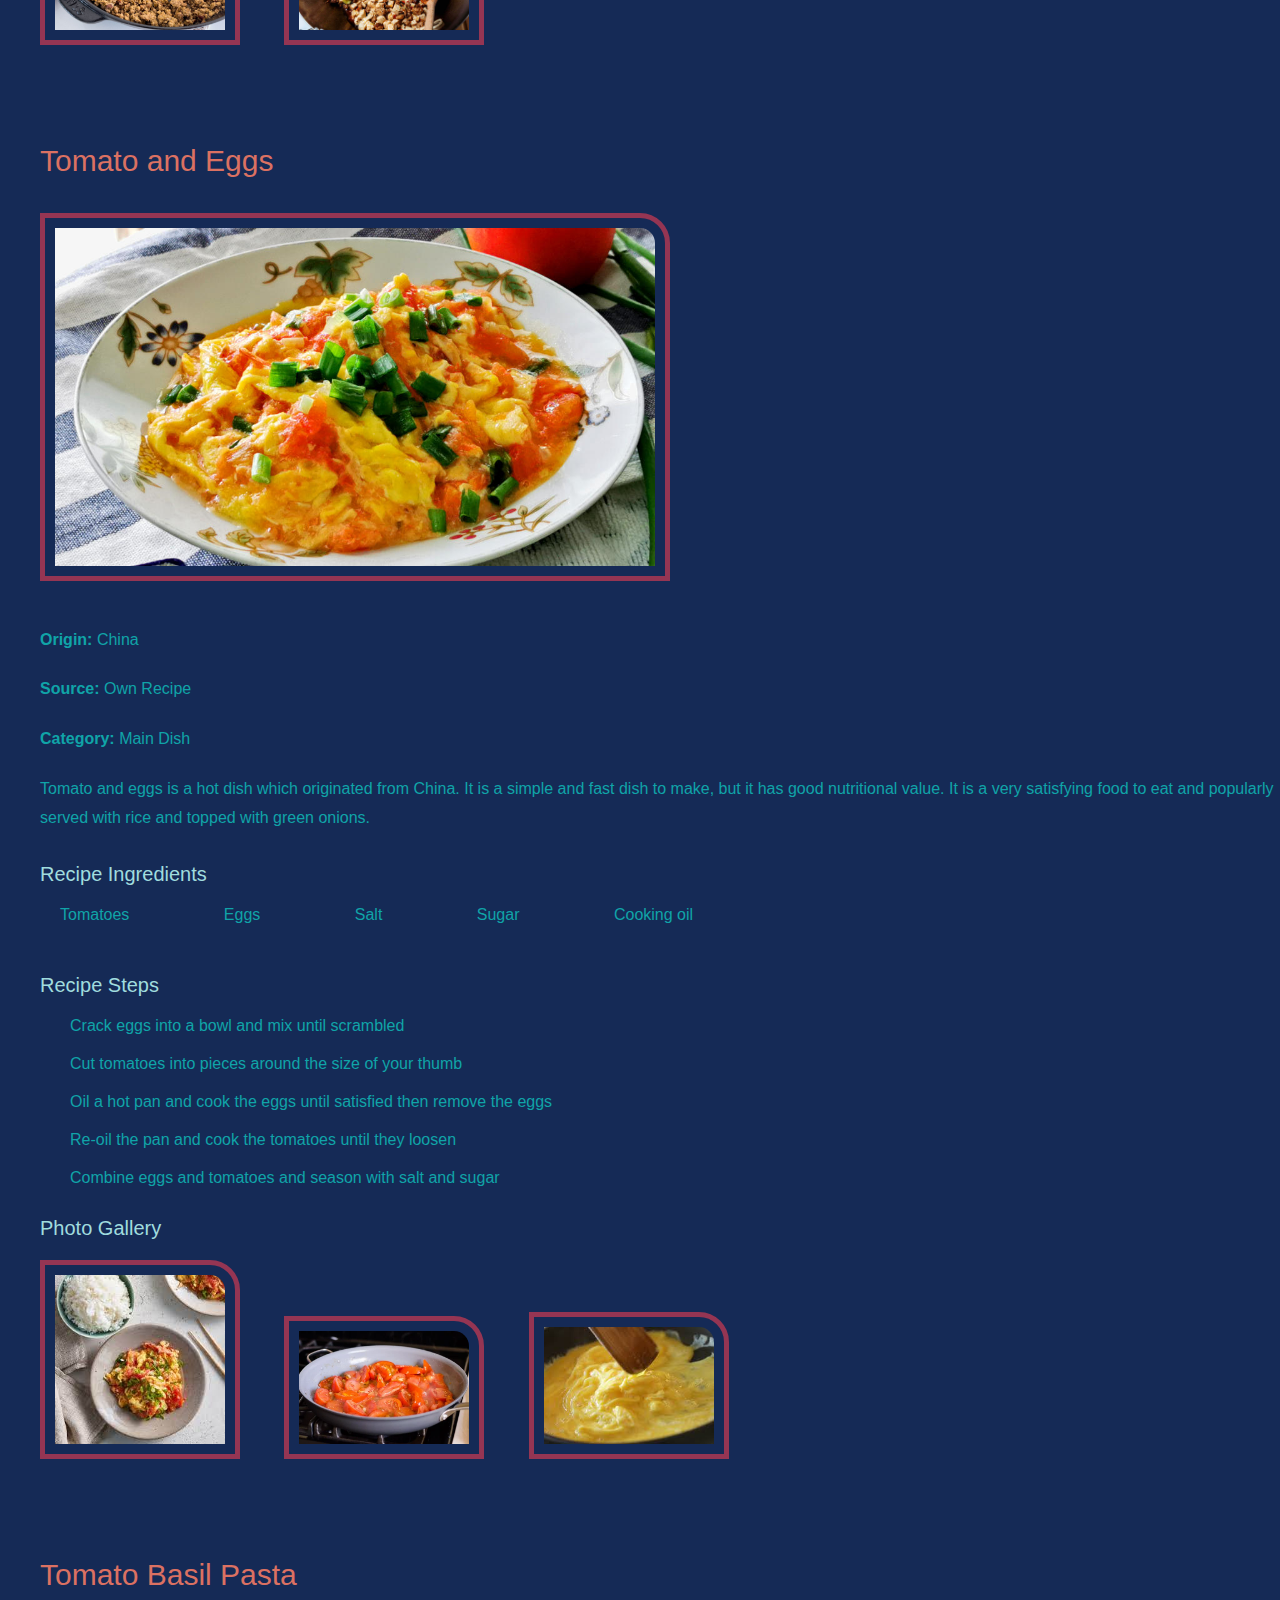
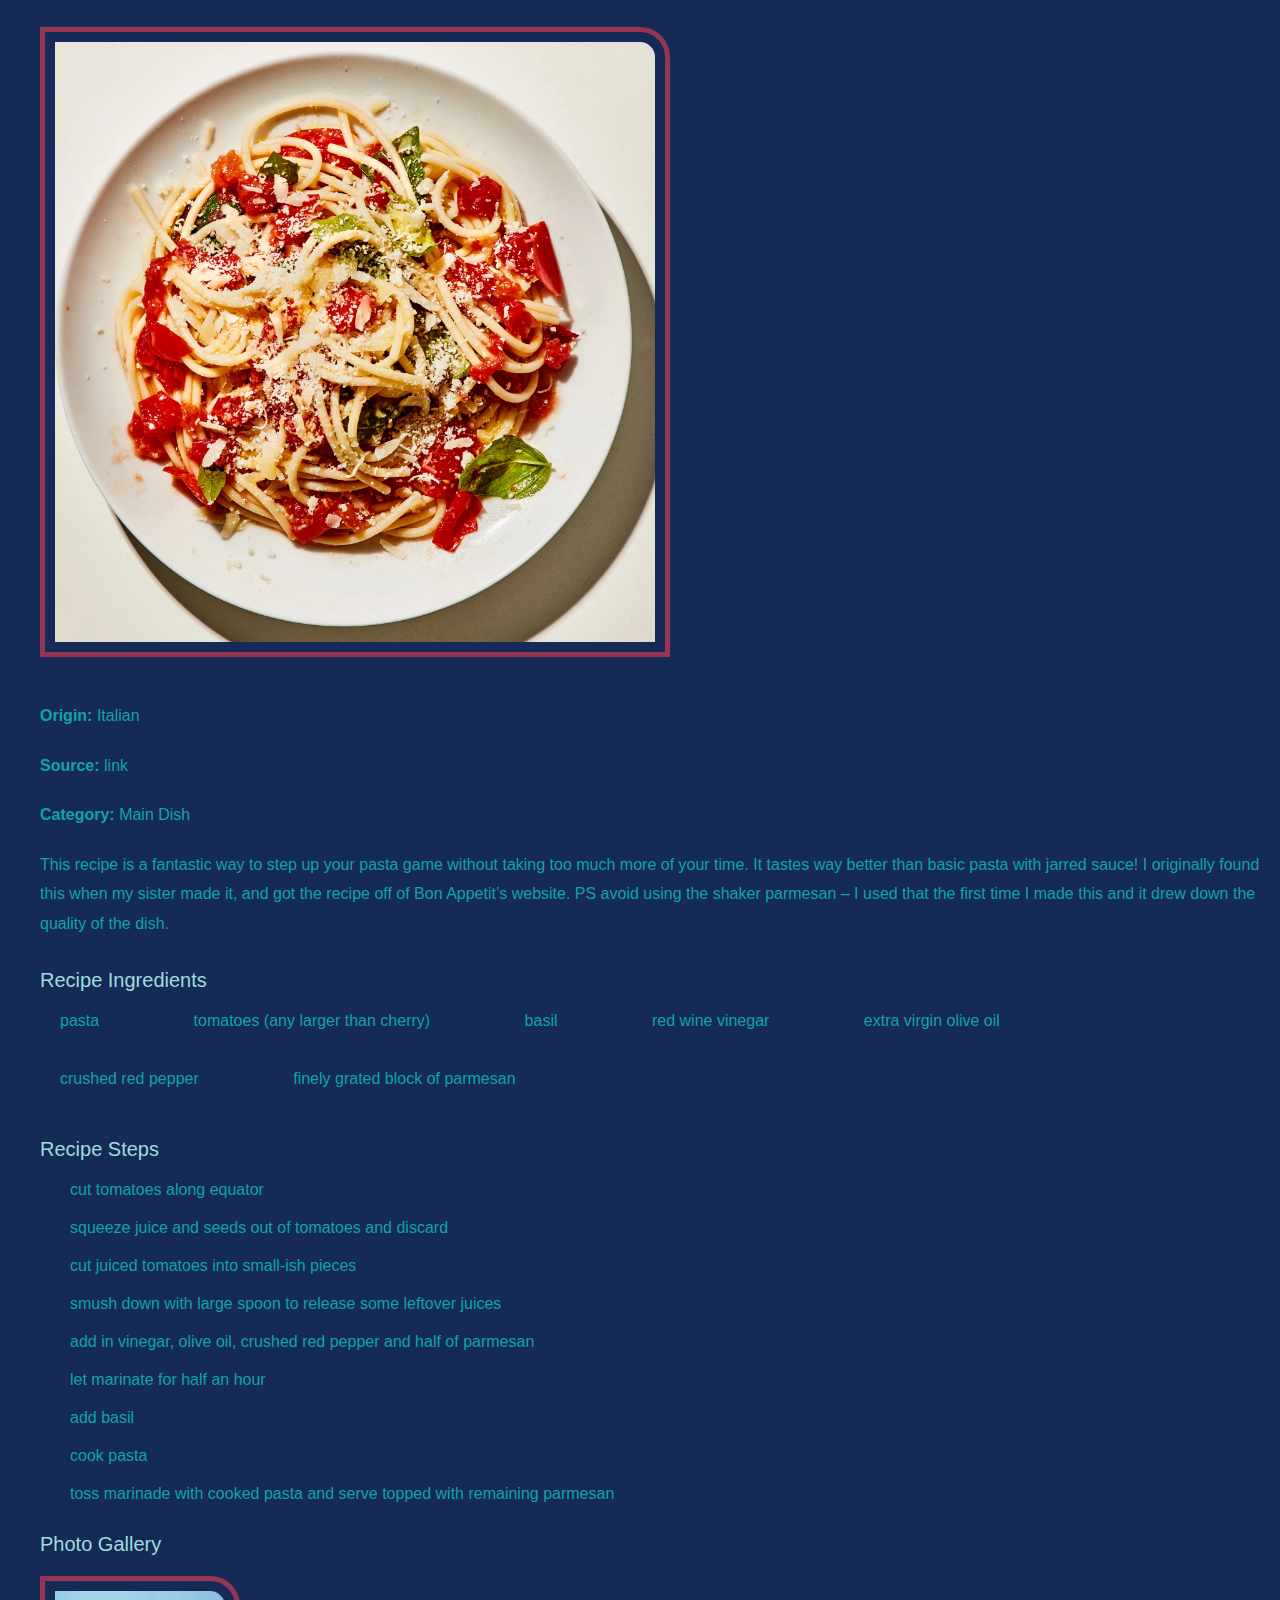
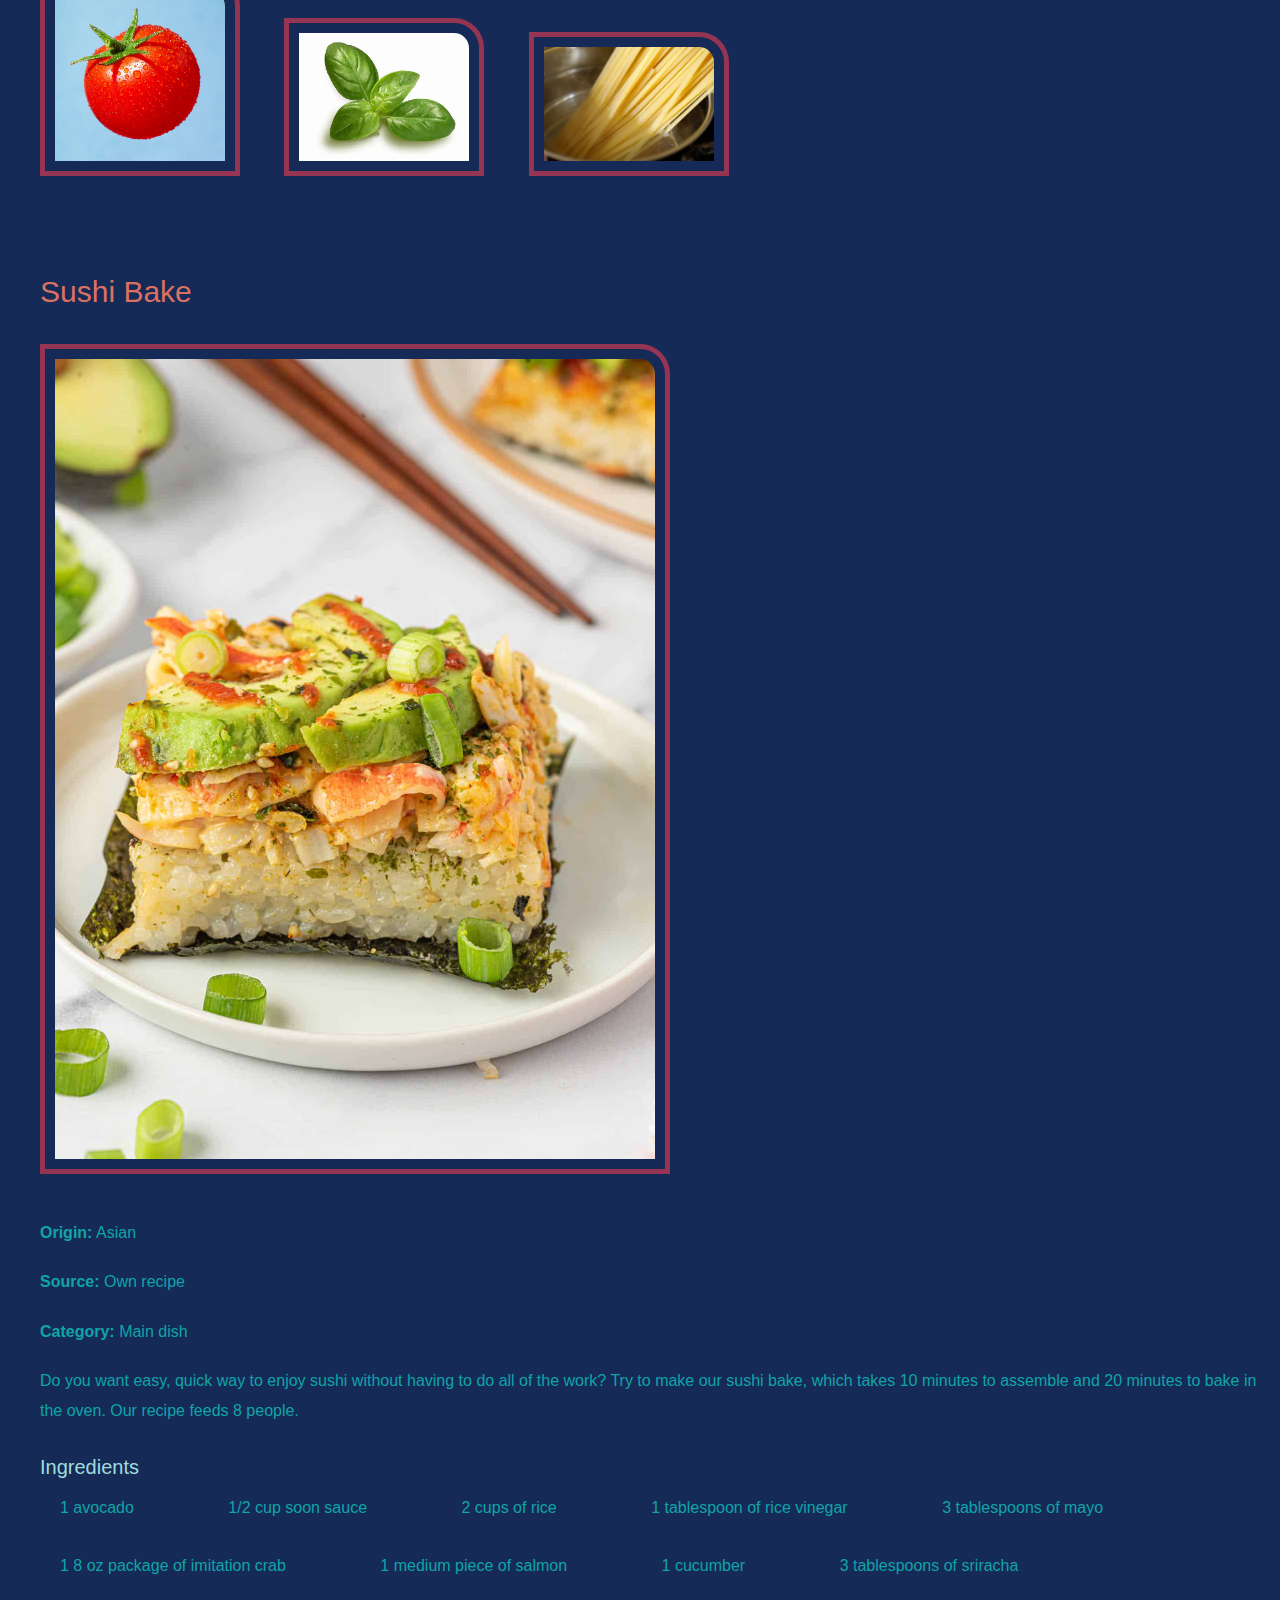
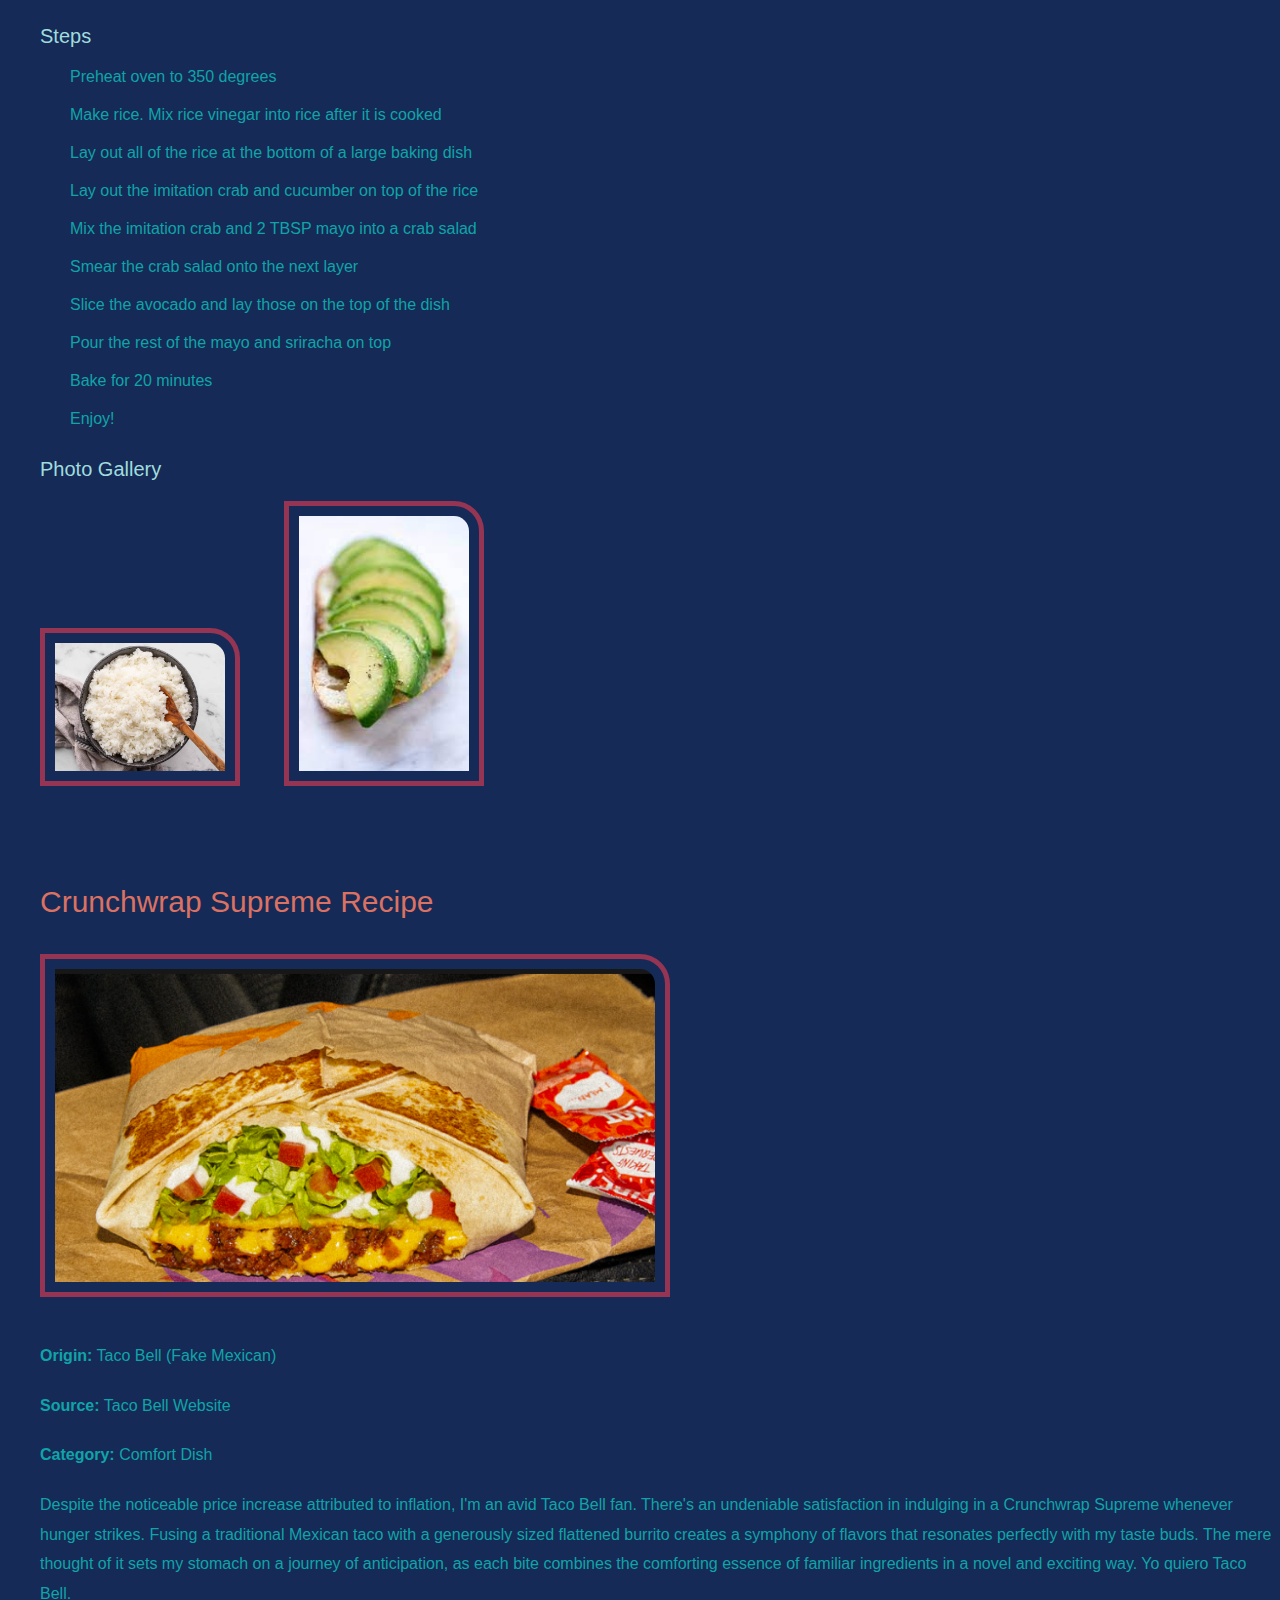
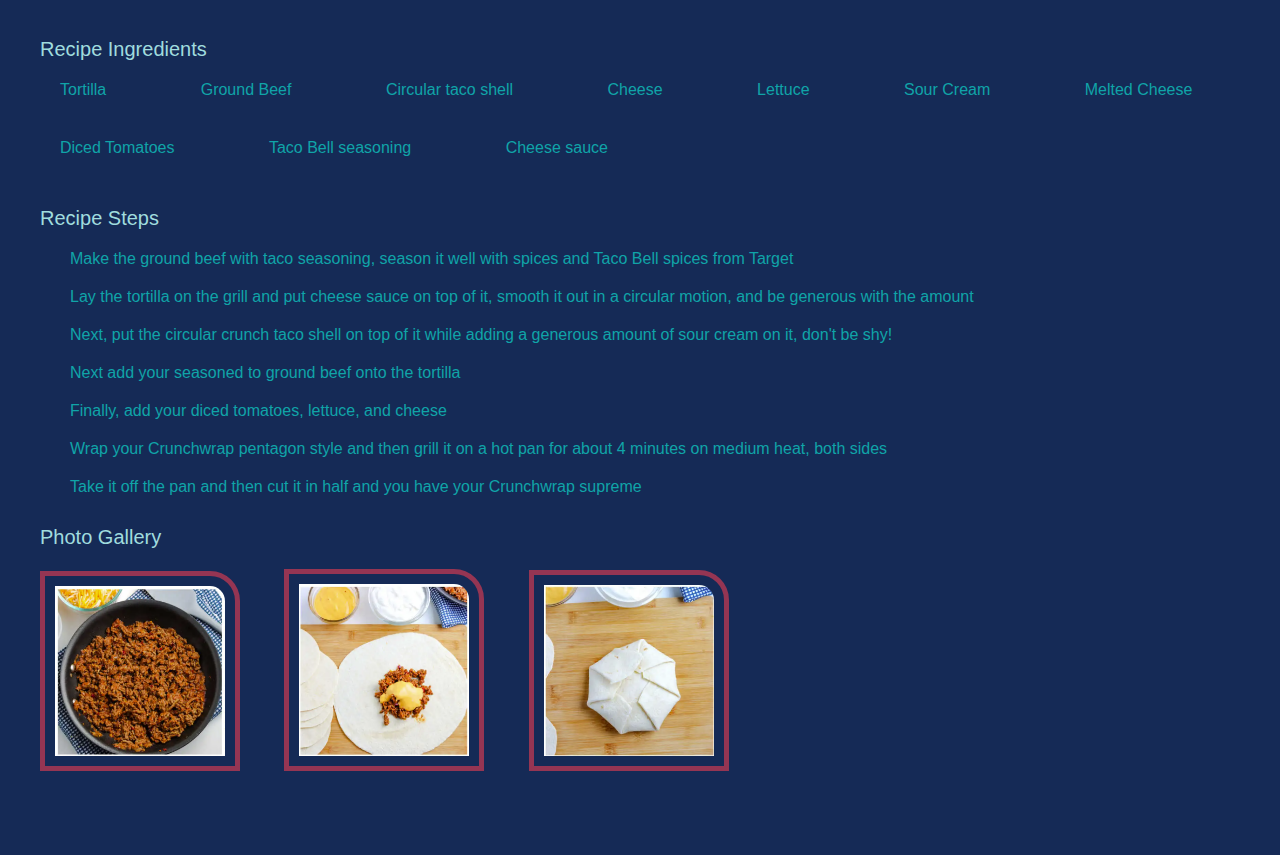
==== commit 828363bf: "Improved CSS and added beginning tag" ====
--- a/recipes.html
+++ b/recipes.html
@@ -1,5 +1,6 @@
 <!DOCTYPE html>
 <html lang="en">
+    <beginning>
     <head>
         <meta charset="UTF-8">
         <meta name="viewport" content="width=device-width, initial-scale=1.0">
@@ -19,6 +20,7 @@
         <header>
             <h1 id="skip">Recipes</h1>
         </header>
+    </beginning>
         <main>
             <div>
             <h2>Mapo Tofu</h2>
--- a/css/style.css
+++ b/css/style.css
@@ -10,8 +10,6 @@
     font-size: 46px;
     font-family: 'Georgia', serif;
     font-weight: bold;
-    text-align: center;
-    margin: 50px auto -30px 20px;
 }
 
 h2 {
@@ -44,7 +42,7 @@
 
 li {
     display: inline-block;
-    margin: 20px auto auto 50px;
+    margin: 20px 50px 20px 40px;
 }
 
 ol li {
@@ -52,6 +50,17 @@
     margin: 20px auto auto 50px;
 }
 
+nav ul {
+    color: #A0DCDE;
+}
+
+beginning {
+    display: inline-block;
+    text-align: center;
+    width: 100%;
+    margin: 20px auto auto auto;
+}
+
 .bold-text {
     font-weight: bold;
-  }+}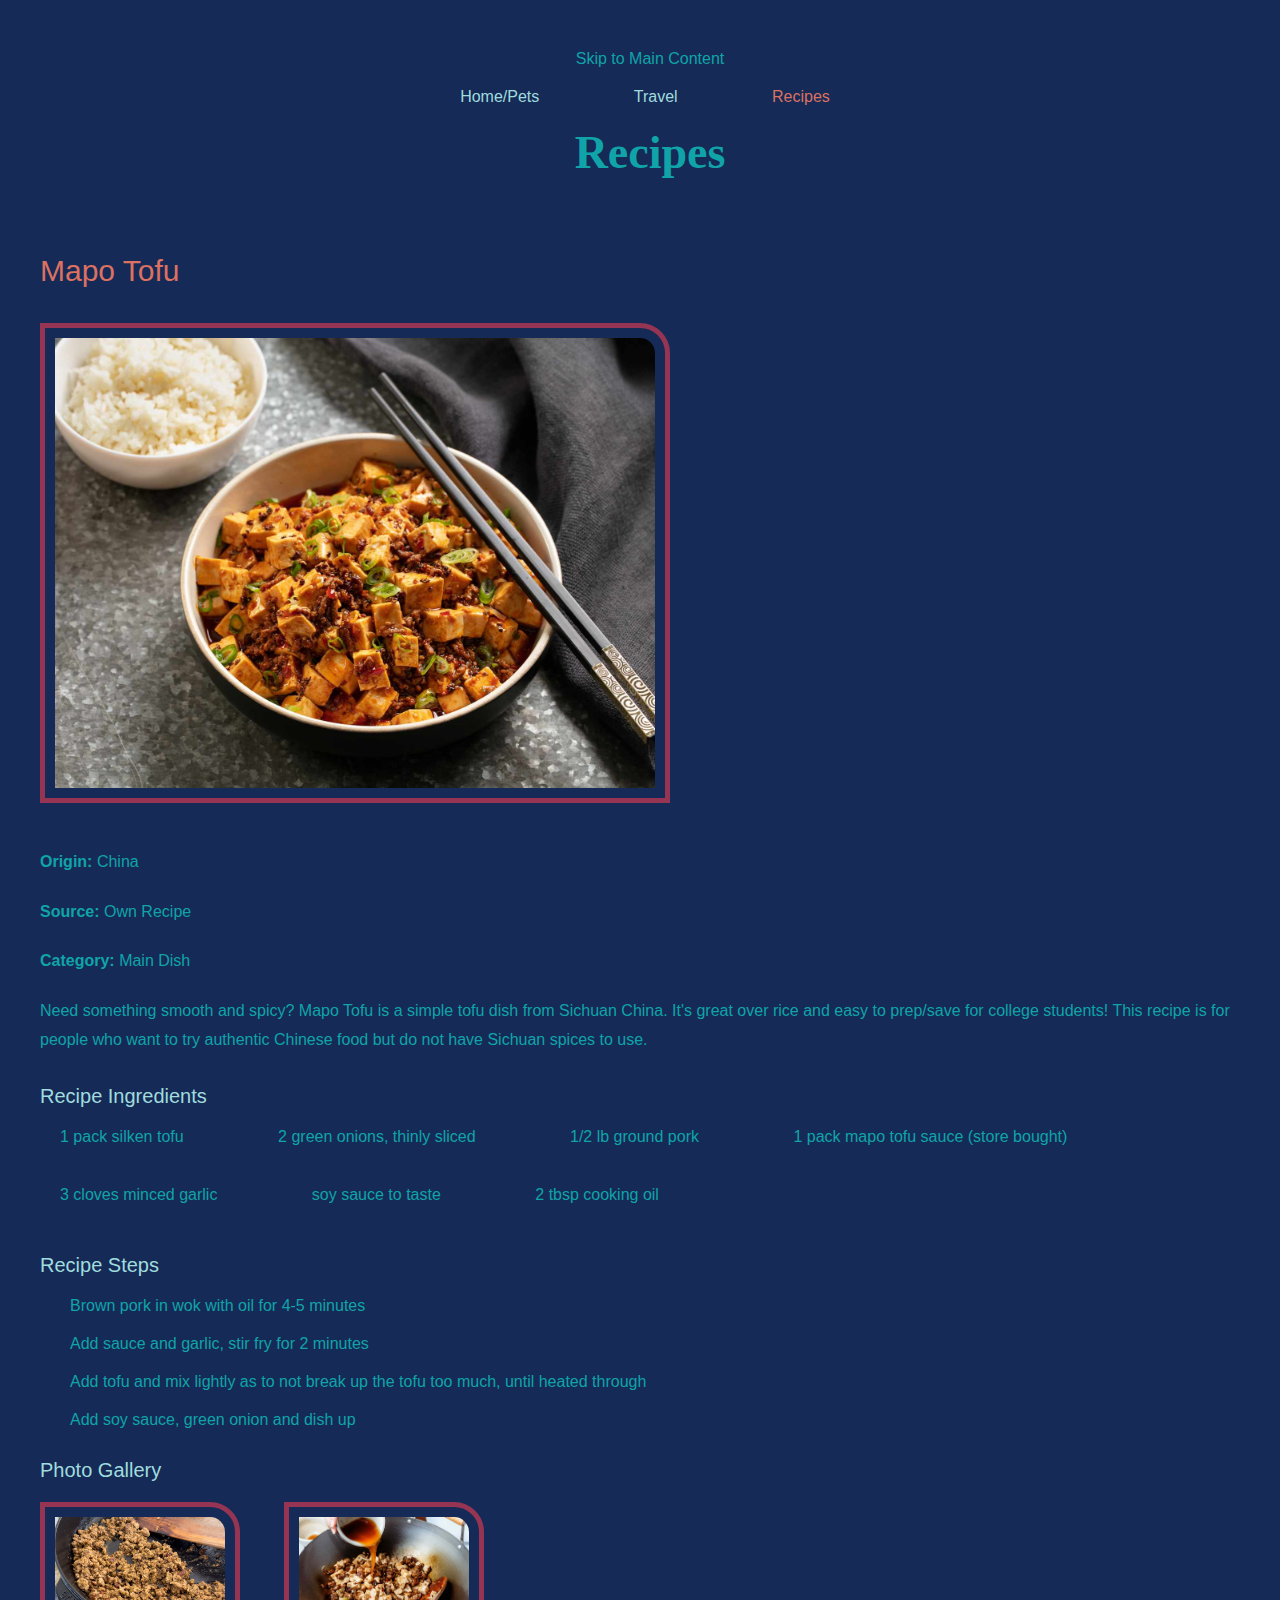
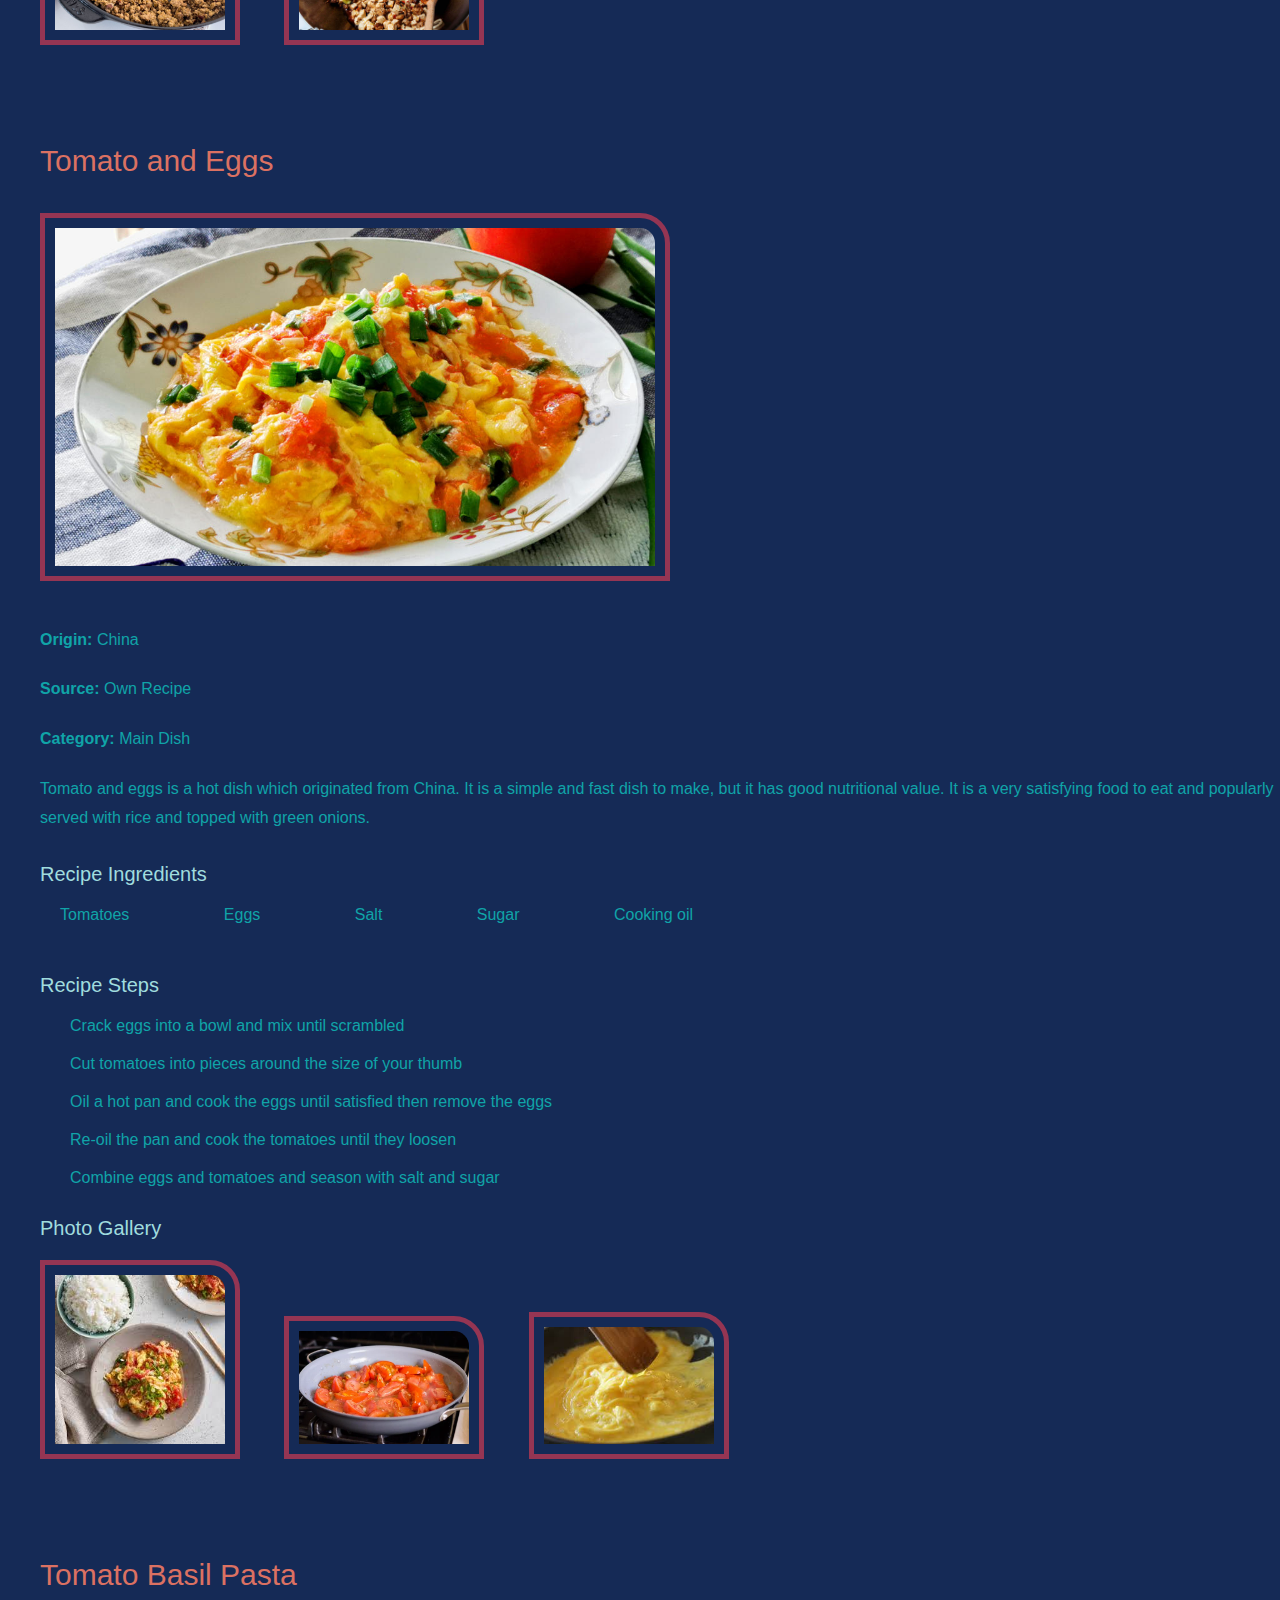
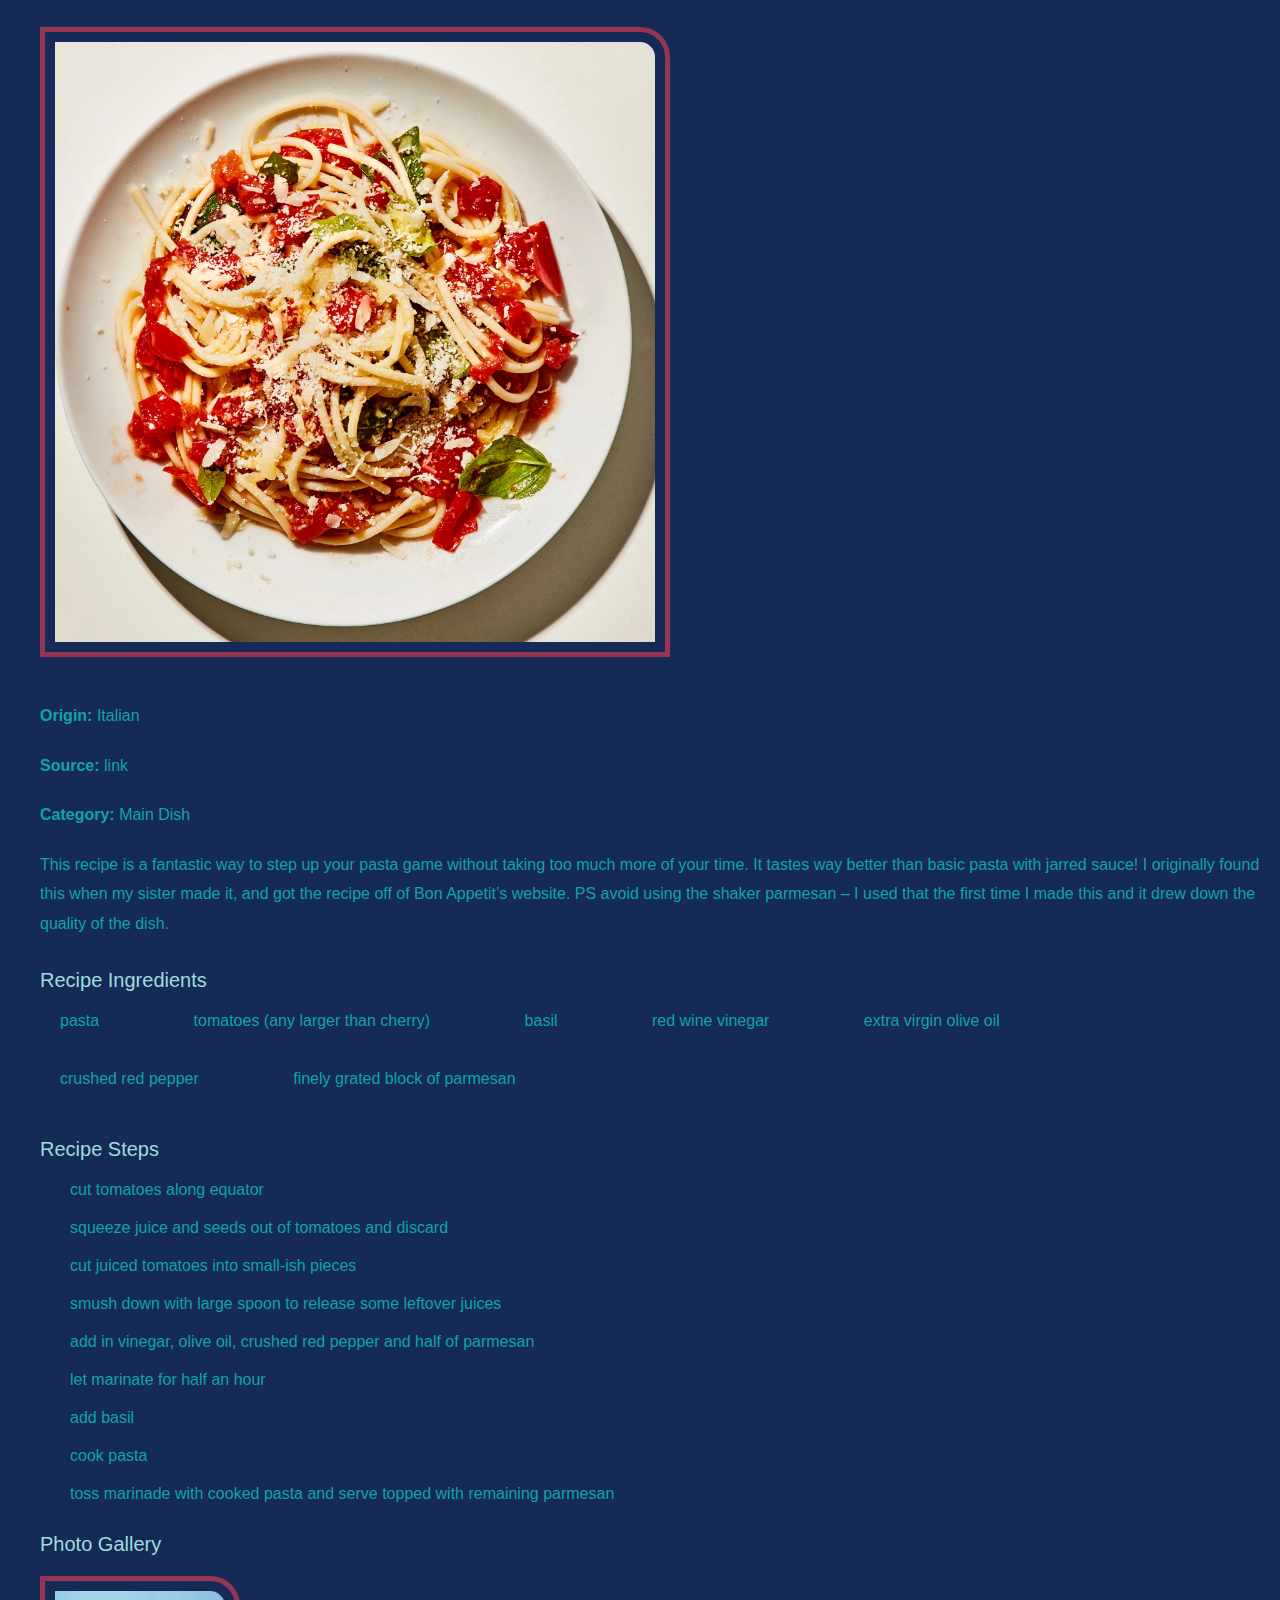
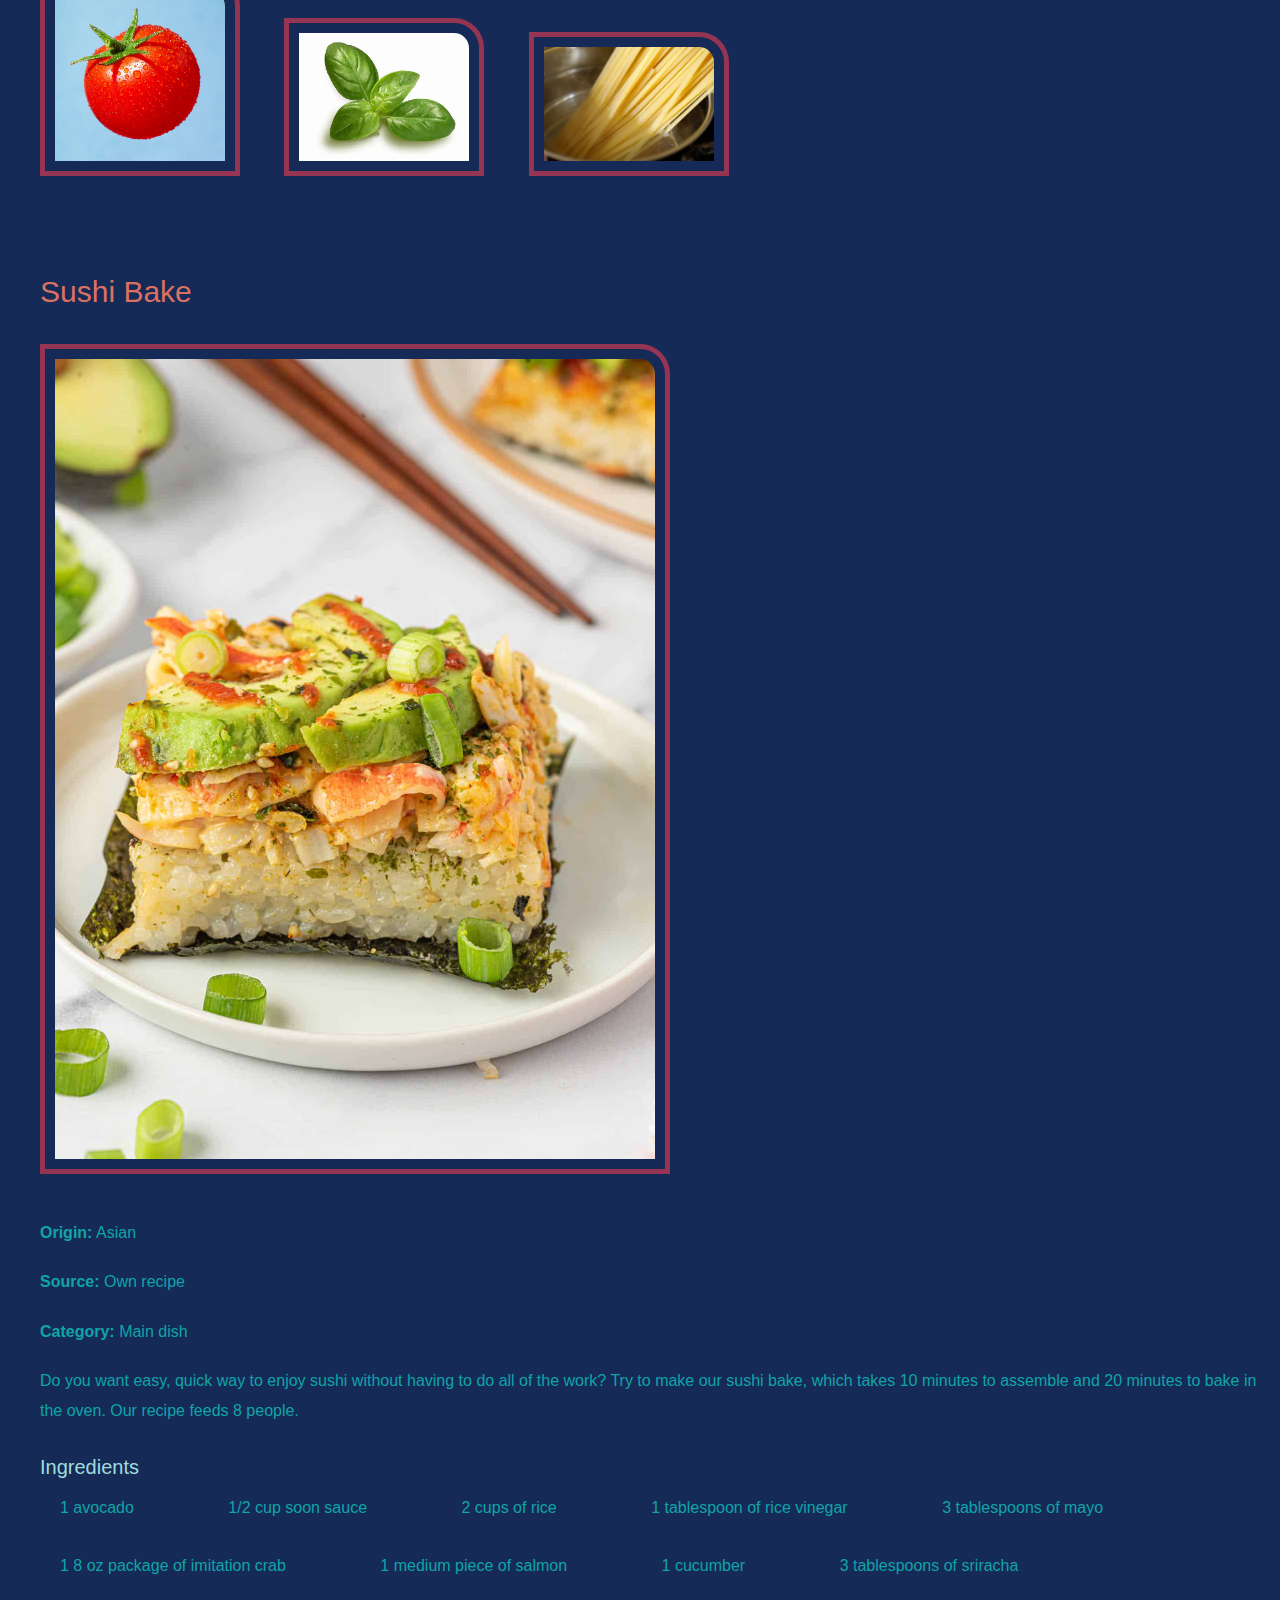
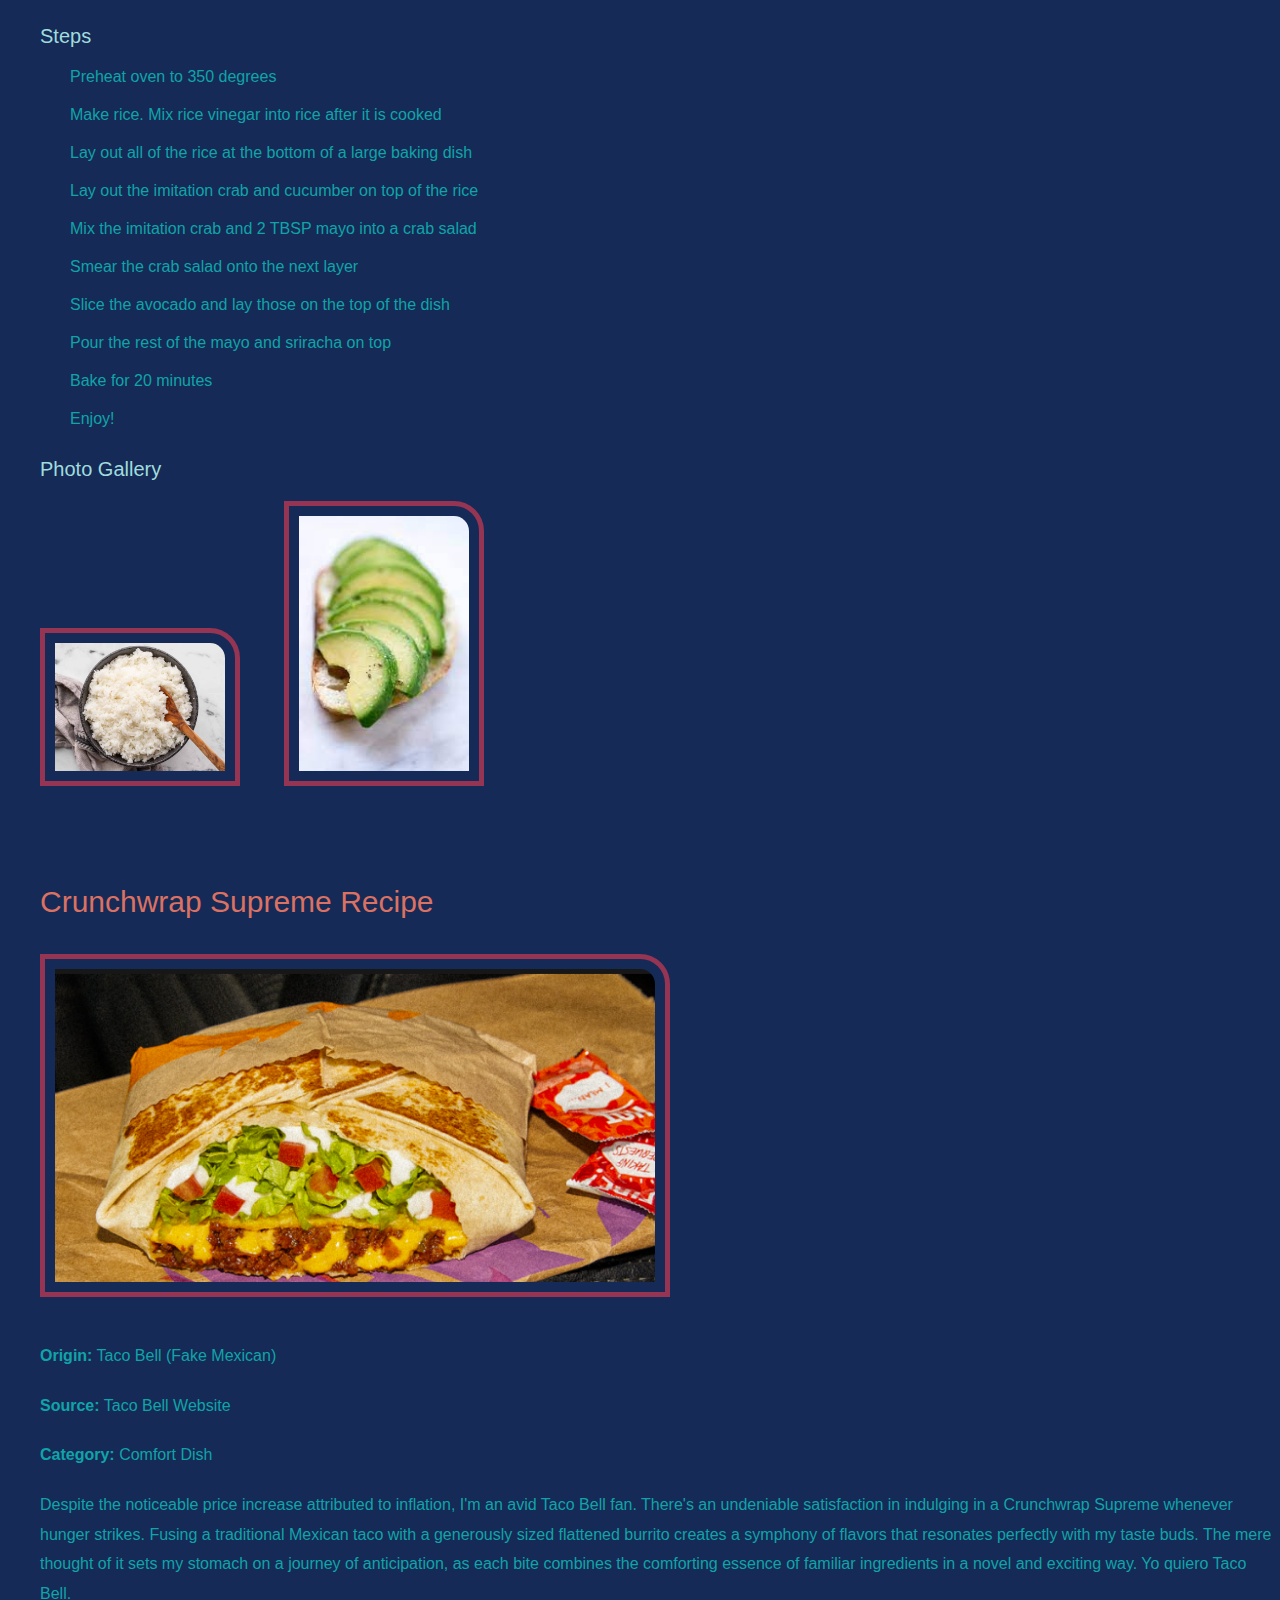
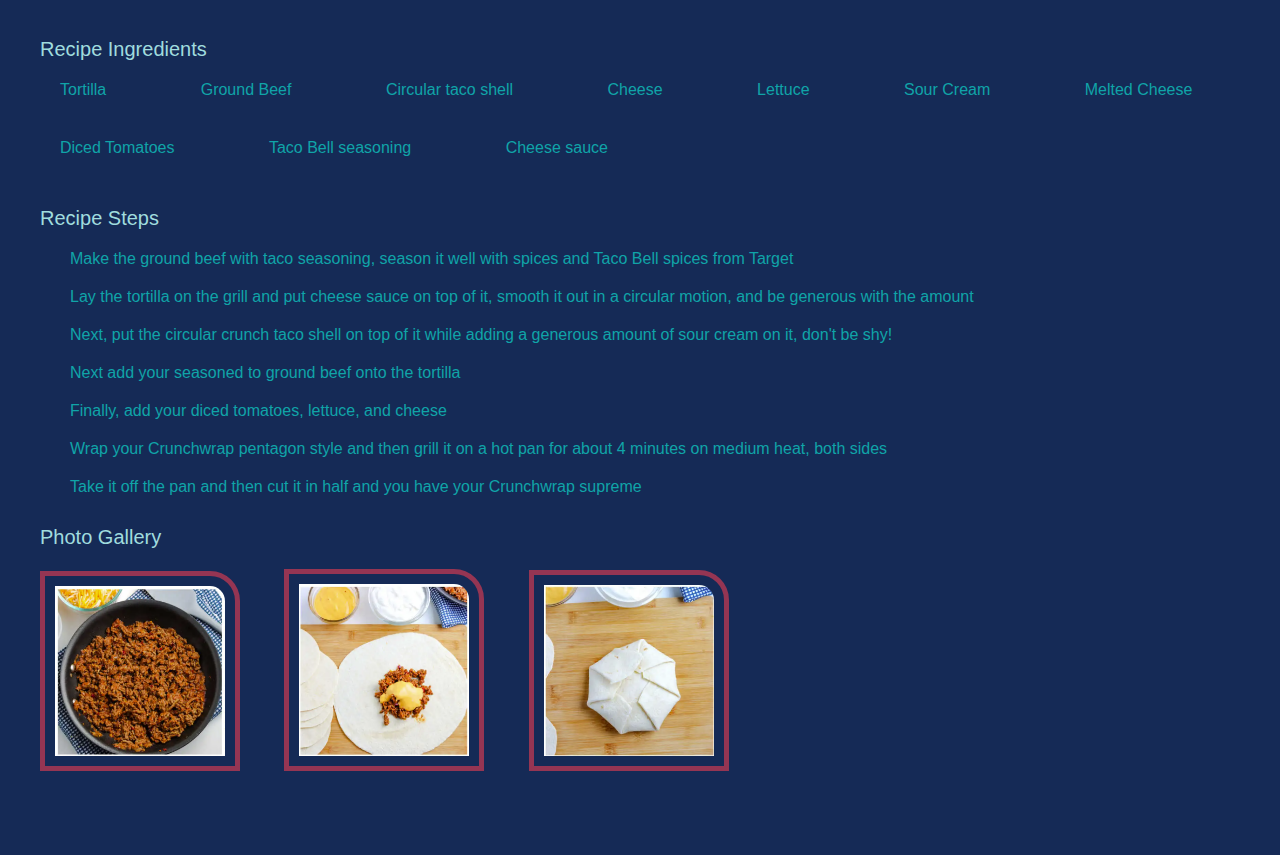
==== commit e8822f3e: "Mobile view" ====
--- a/recipes.html
+++ b/recipes.html
@@ -9,16 +9,16 @@
         <link href="css/style.css" rel="stylesheet"/>
     </head>
     <body>
-        <a href="#skip">Skip to Main Content</a>
+        <a href="#main-content" class="skip">Skip to Main Content</a>
         <nav>
             <ul>
                 <li><a href="index.html">Home/Pets</a></li>
                 <li><a href="travel.html">Travel</a></li>
-                <li><a href="recipes.html">Recipes</a></li>
+                <li><a href="recipes.html" class="active">Recipes</a></li>
             </ul>
         </nav>
         <header>
-            <h1 id="skip">Recipes</h1>
+            <h1 id="main-content">Recipes</h1>
         </header>
     </beginning>
         <main>
--- a/css/style.css
+++ b/css/style.css
@@ -3,7 +3,6 @@
     background-color: #152A56;
     color: #10A4A8;
     margin: 30px auto 60px 20px;
-
 }
 
 h1 {
@@ -63,4 +62,94 @@
 
 .bold-text {
     font-weight: bold;
+}
+
+* {
+    transition: all 0.3s ease;
+}
+
+.grid-container {
+    display: grid;
+    grid-template-columns: 1fr 1fr;
+    gap: 20px;
+}
+
+.grid-item {
+    padding: 15px;
+    border: 3px solid #10A4A8;
+    border-radius: 5px;
+    box-shadow: 0 2px 5px rgba(0, 0, 0, 0.1);
+    transition: transform 0.3s ease;
+    
+}
+
+.grid-item:hover {
+    transform: scale(1.05);
+}
+
+nav a.active {
+    color: #DB7162;
+}
+
+@media (max-width: 768px) {
+    nav {
+        text-align: center;
+        padding: 10px 0;
+        box-shadow: 0 2px 5px rgba(0, 0, 0, 0.1);
+    }
+
+    nav a {
+        margin: 0 15px;
+        padding: 8px 12px;
+        border-radius: 4px;
+    }
+
+    nav a.active, nav a:hover {
+        box-shadow: 0 2px 5px rgba(0, 0, 0, 0.2);
+    }
+
+    .container {
+        padding: 0 20px;
+    }
+
+    .item {
+        flex: 1 1 100%;
+        margin: 5px;
+        border-radius: 4px;
+        box-shadow: 0 2px 5px rgba(0, 0, 0, 0.1);
+    }
+
+    .item:hover {
+        box-shadow: 0 4px 10px rgba(0, 0, 0, 0.2);
+    }
+
+    body {
+        animation: fadeIn 1s ease-in-out;
+    }
+
+    @keyframes fadeIn {
+        from {
+            opacity: 0;
+        }
+        to {
+            opacity: 1;
+        }
+    }
+
+    .skip {
+        position: absolute;
+        top: -40px;
+        left: 0;
+        background: #000;
+        color: #fff;
+        padding: 8px 12px;
+        z-index: 100;
+        border-radius: 4px;
+        transform: rotate(-5deg);
+    }
+    
+    .skip:focus {
+        top: 0;
+        transform: rotate(0deg);
+    }
 }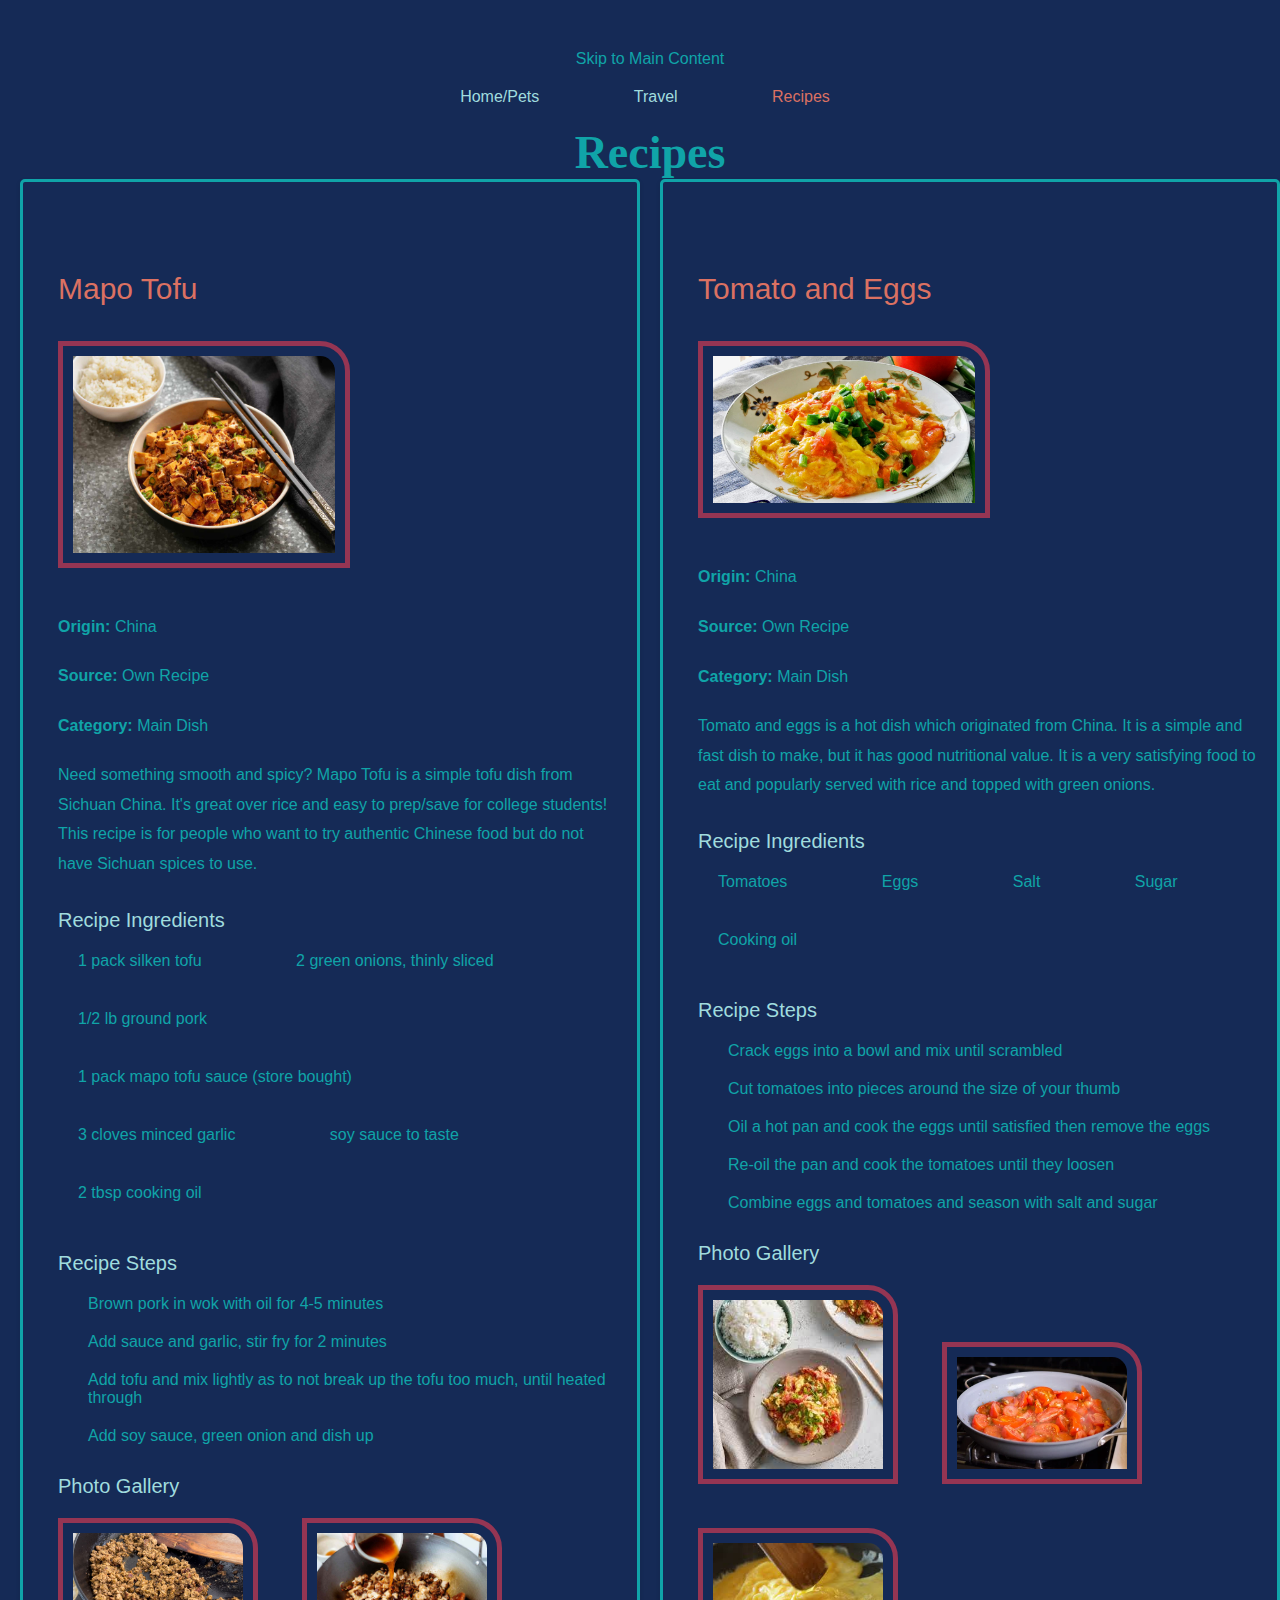
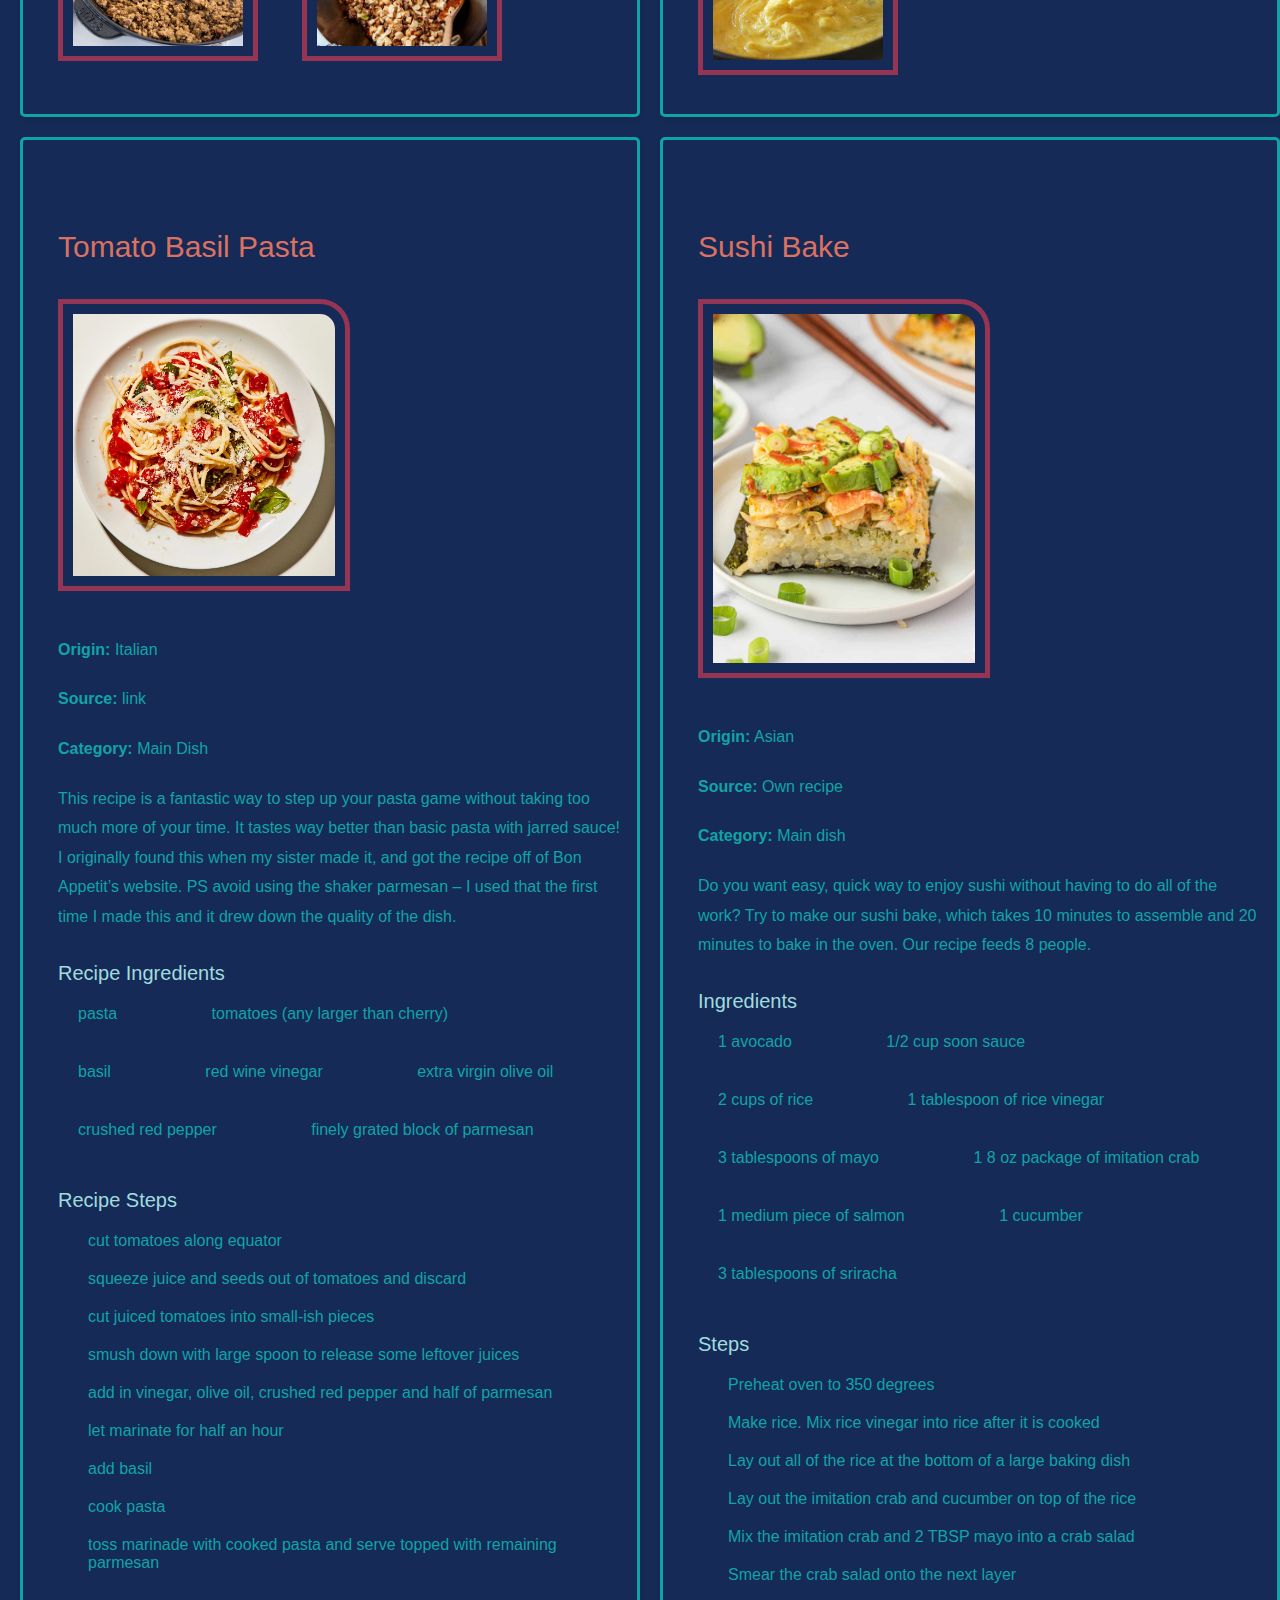
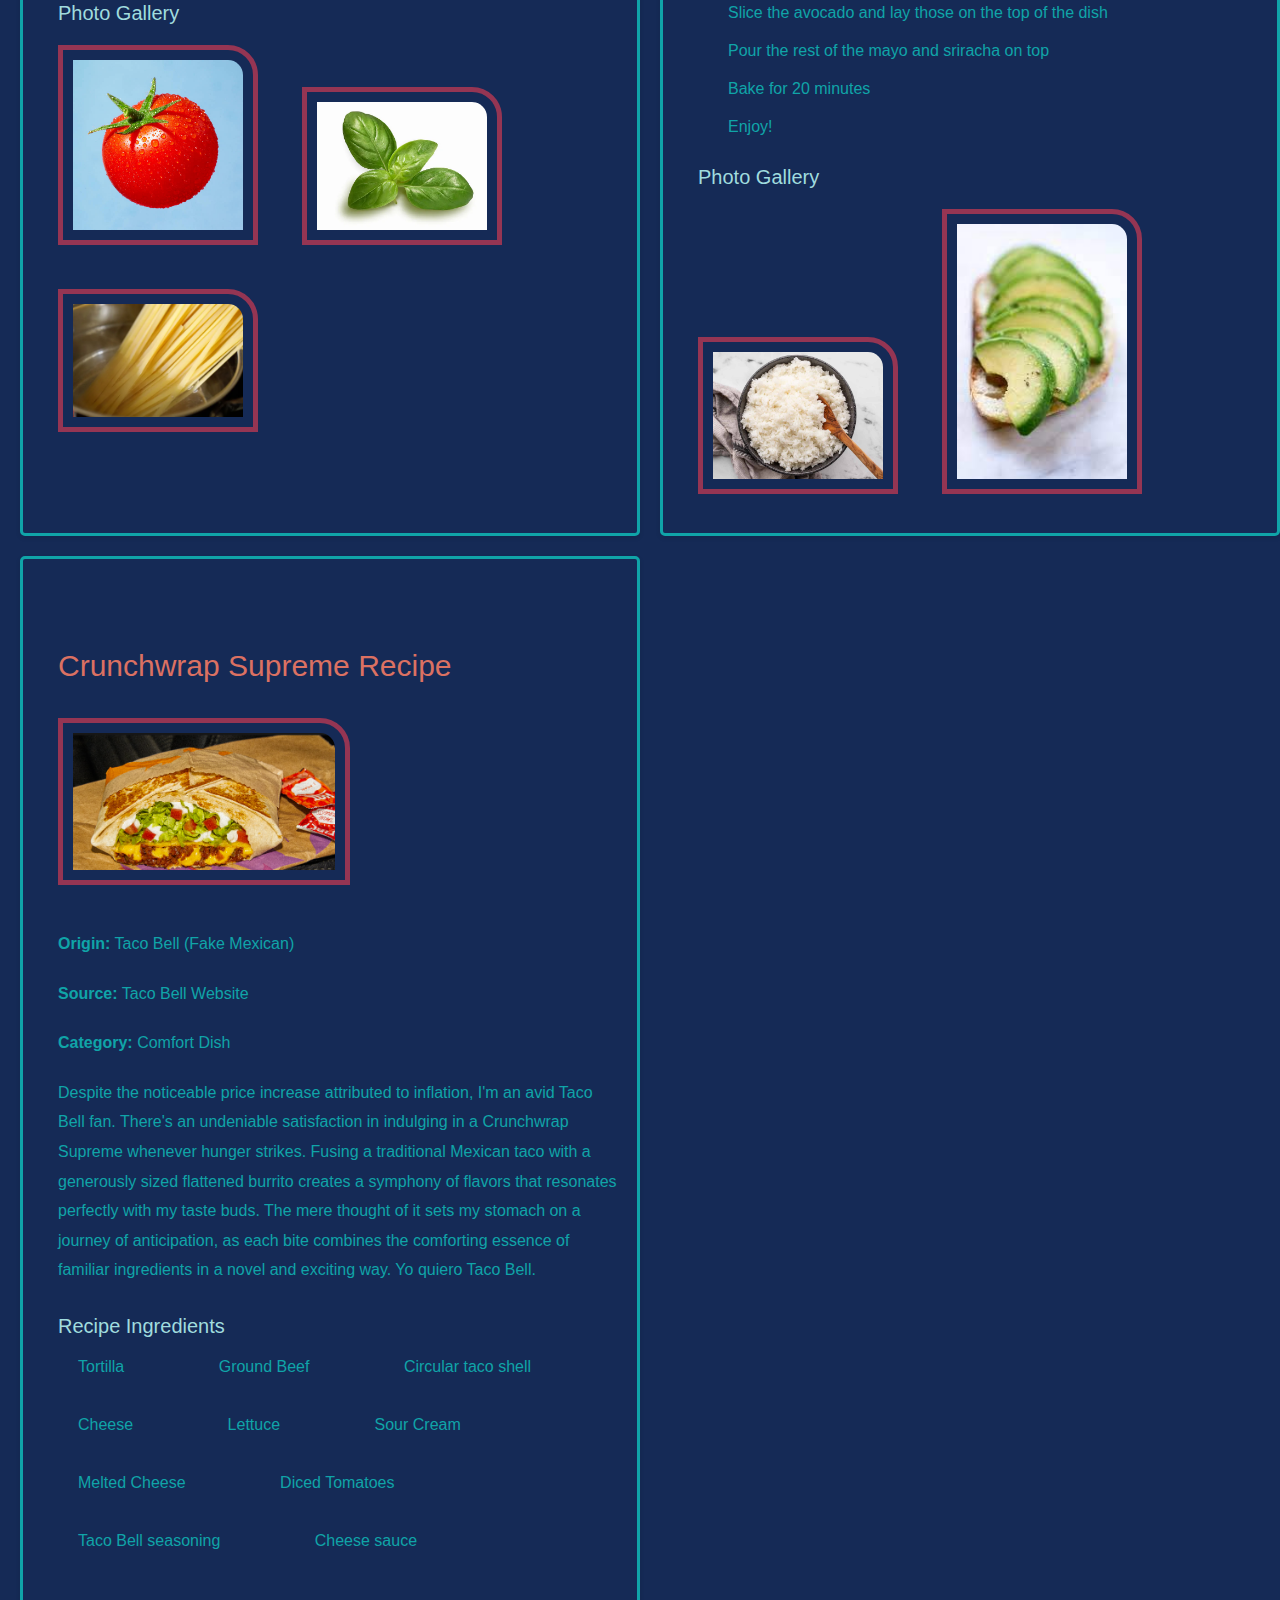
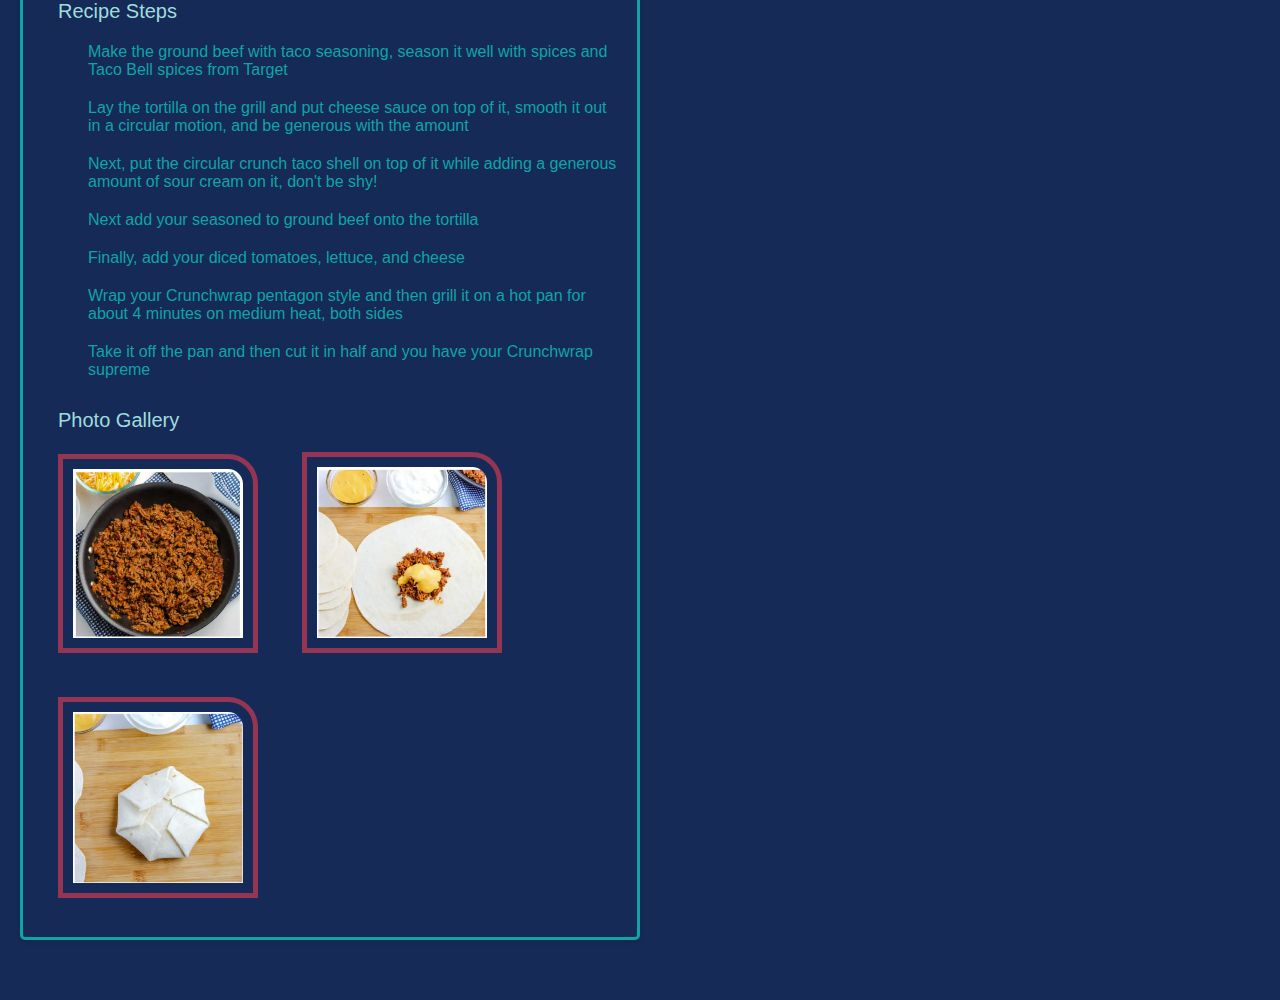
==== commit 737cc5e9: "Added grid to recipes and travel" ====
--- a/recipes.html
+++ b/recipes.html
@@ -21,8 +21,8 @@
             <h1 id="main-content">Recipes</h1>
         </header>
     </beginning>
-        <main>
-            <div>
+        <main class="grid-container">
+            <div class="grid-item">
             <h2>Mapo Tofu</h2>
                 <img src="images/recipes/mapo-tofu/mapo_tofu.jpg" alt="Mapo Tofu">
                     <p><span class="bold-text">Origin:</span> China</p>
@@ -52,7 +52,7 @@
             <!-- Karen Koo and Patrick Zhu -->
             </div>
 
-            <div>
+            <div class="grid-item">
             <h2>Tomato and Eggs</h2>
                 <img src="images/recipes/tomato-and-eggs/tomato-egg-main-image.jpeg" alt="Tomato and Eggs">
                     <p><span class="bold-text">Origin:</span> China</p>
@@ -82,7 +82,7 @@
             <!-- Alex Ni -->
             </div>
 
-            <div>
+            <div class="grid-item">
             <h2>Tomato Basil Pasta</h2>
                 <img src="images/recipes/tomato-basil-pasta/basically-no-cook-tomato-sauce.jpg" alt="Tomato Basil Pasta">
                     <p><span class="bold-text">Origin:</span> Italian</p>
@@ -118,7 +118,7 @@
             <!-- Leif Doxey-Van Heest -->
             </div>
 
-            <div>
+            <div class="grid-item">
             <h2>Sushi Bake</h2>
                 <img src="images/recipes/sushi-bake/sushiBake.jpeg" alt="Sushi Bake">
                     <p><span class="bold-text">Origin:</span> Asian</p>
@@ -156,7 +156,7 @@
             <!-- Ethan Tai and Joshua Vijayasegar -->
             </div>
 
-            <div>
+            <div class="grid-item">
             <h2>Crunchwrap Supreme Recipe</h2>
                 <img src="images/recipes/crunchwrap-supreme/Crunchwrap_Supreme.png" alt="Crunchwrap Supreme Recipe">
                     <p><span class="bold-text">Origin:</span> Taco Bell (Fake Mexican)</p>
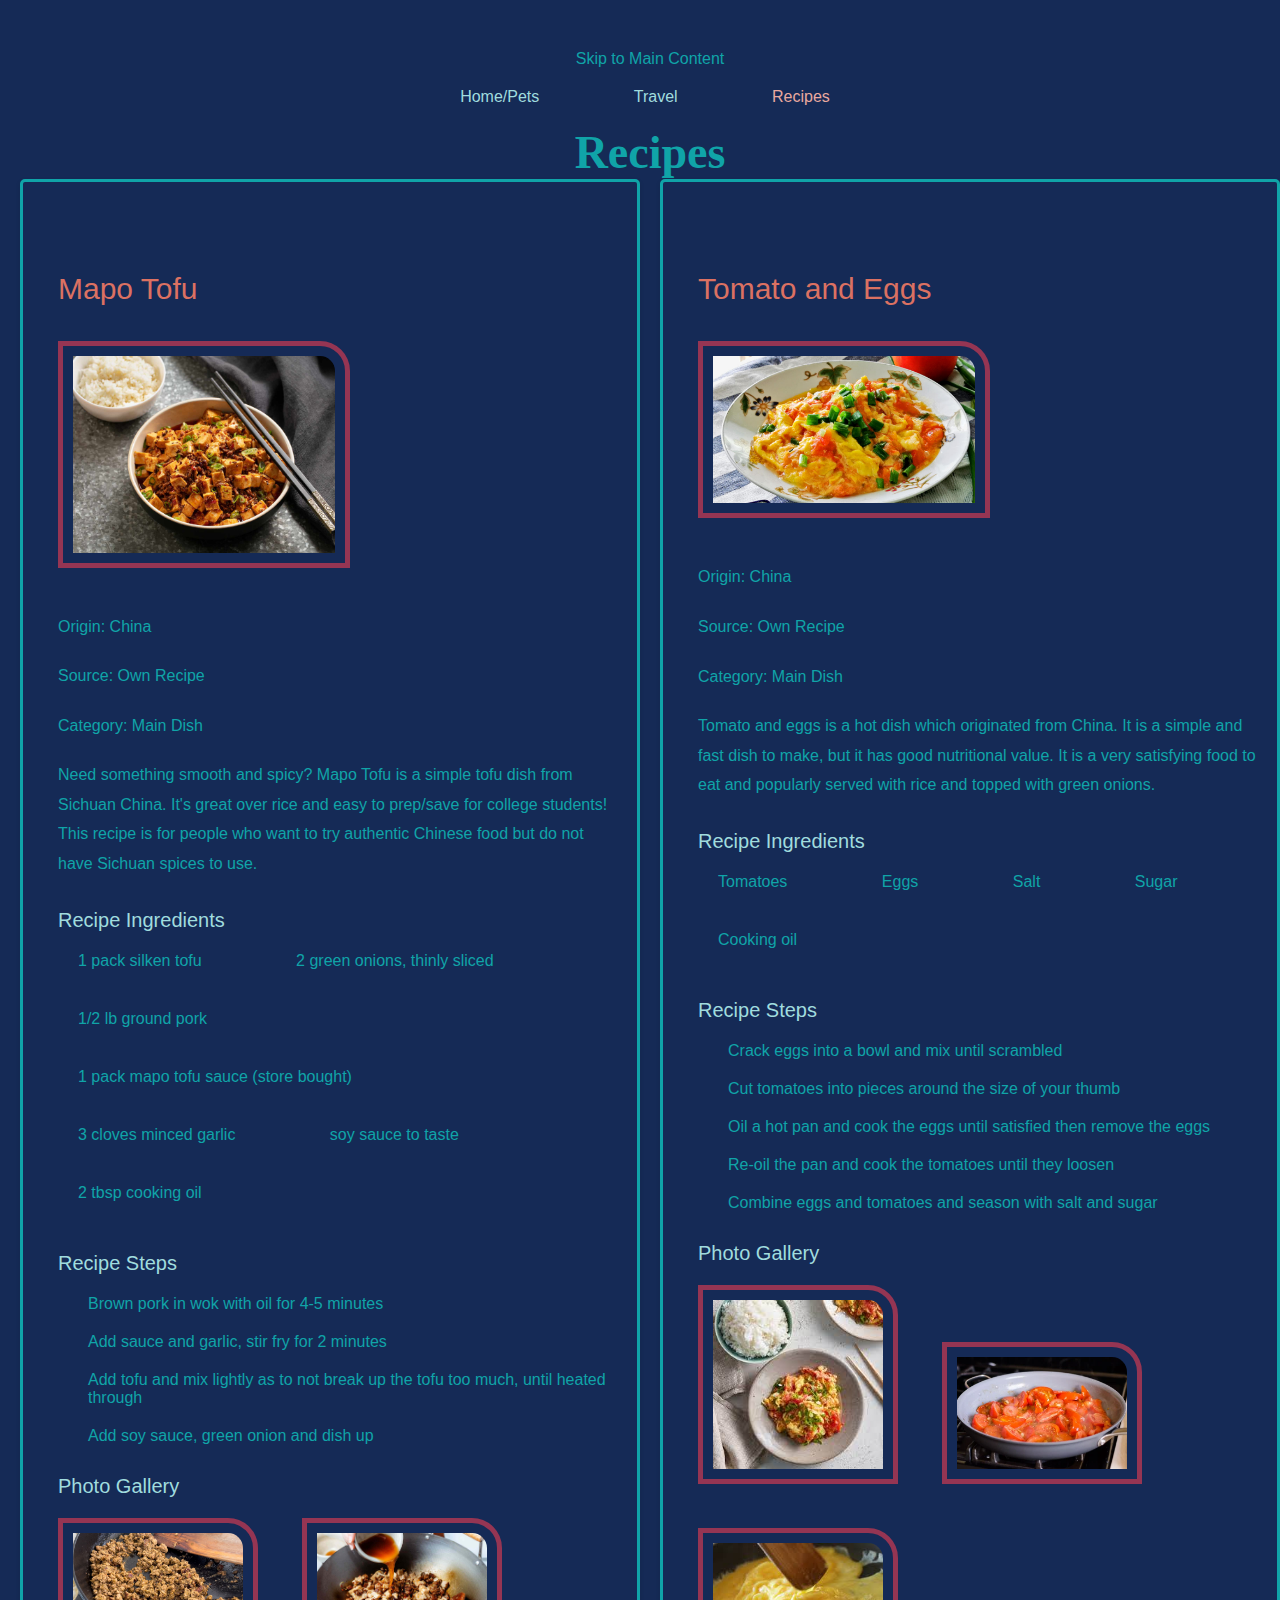
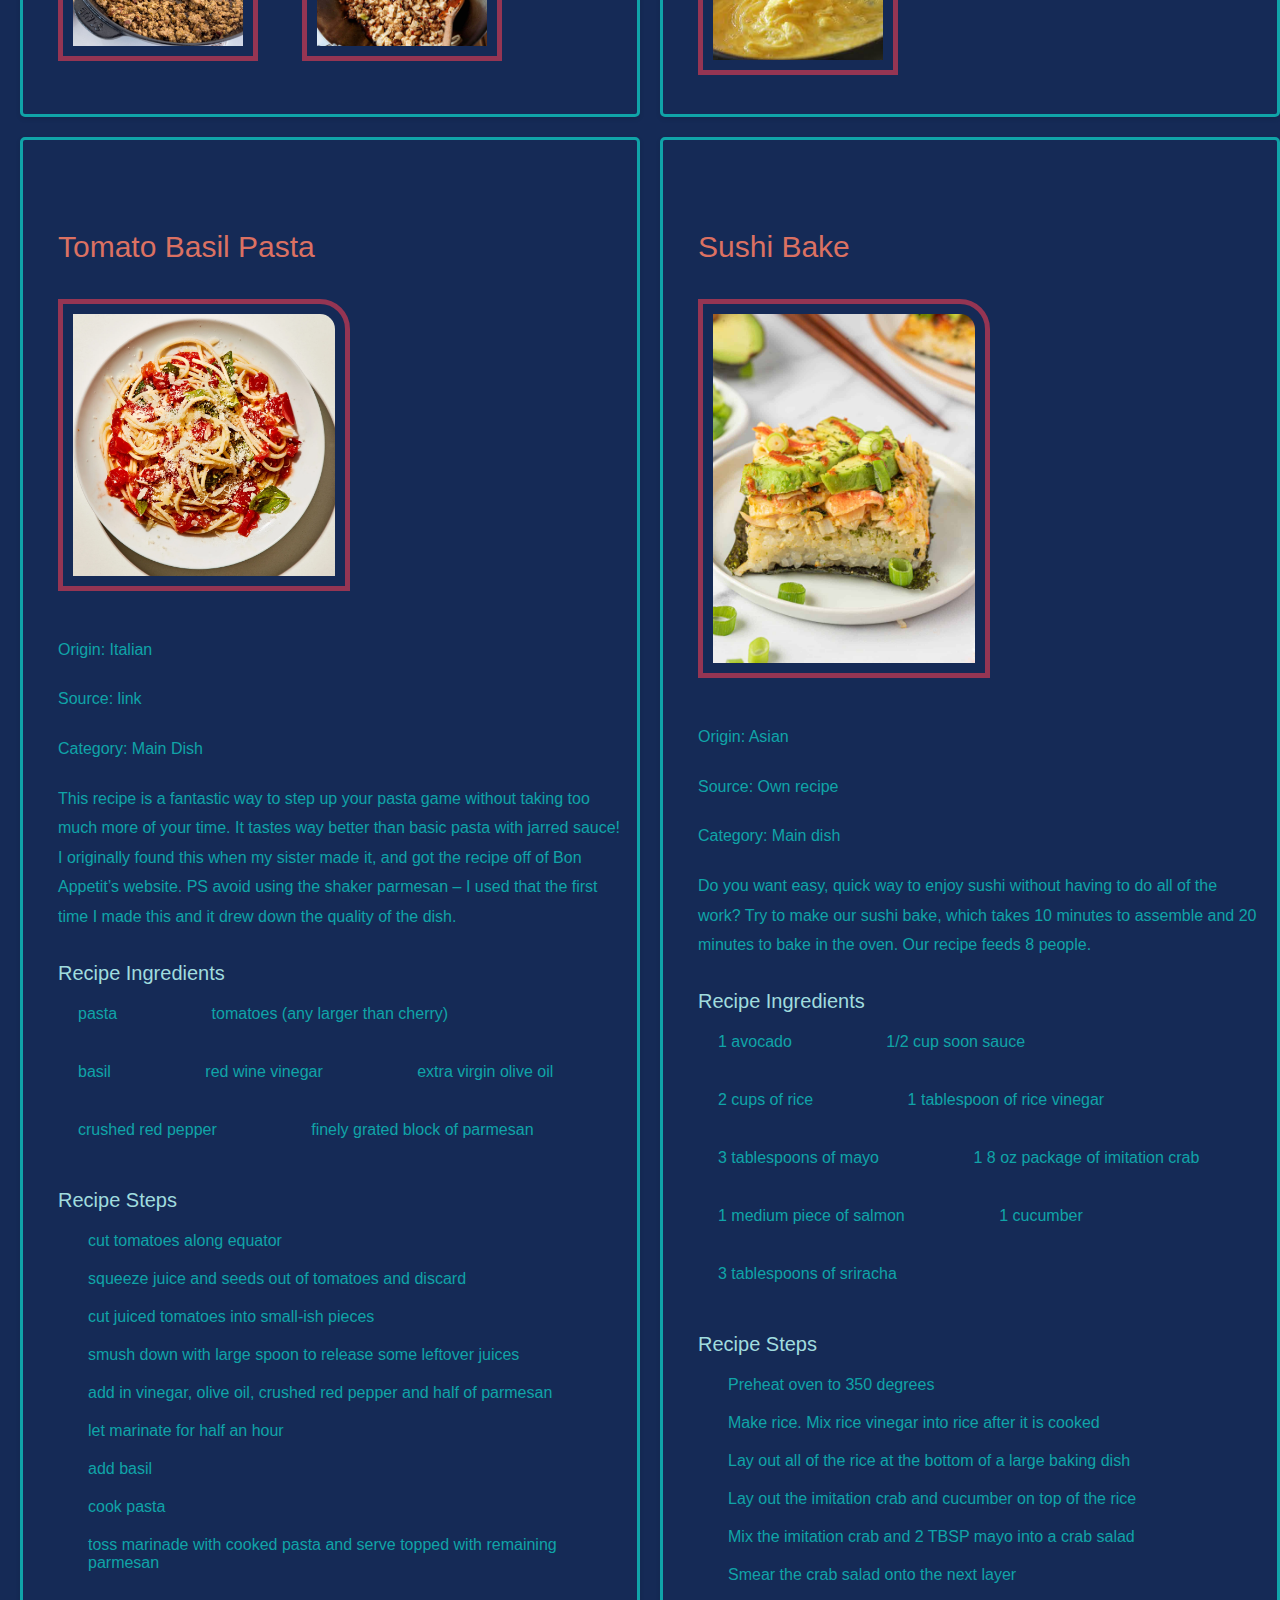
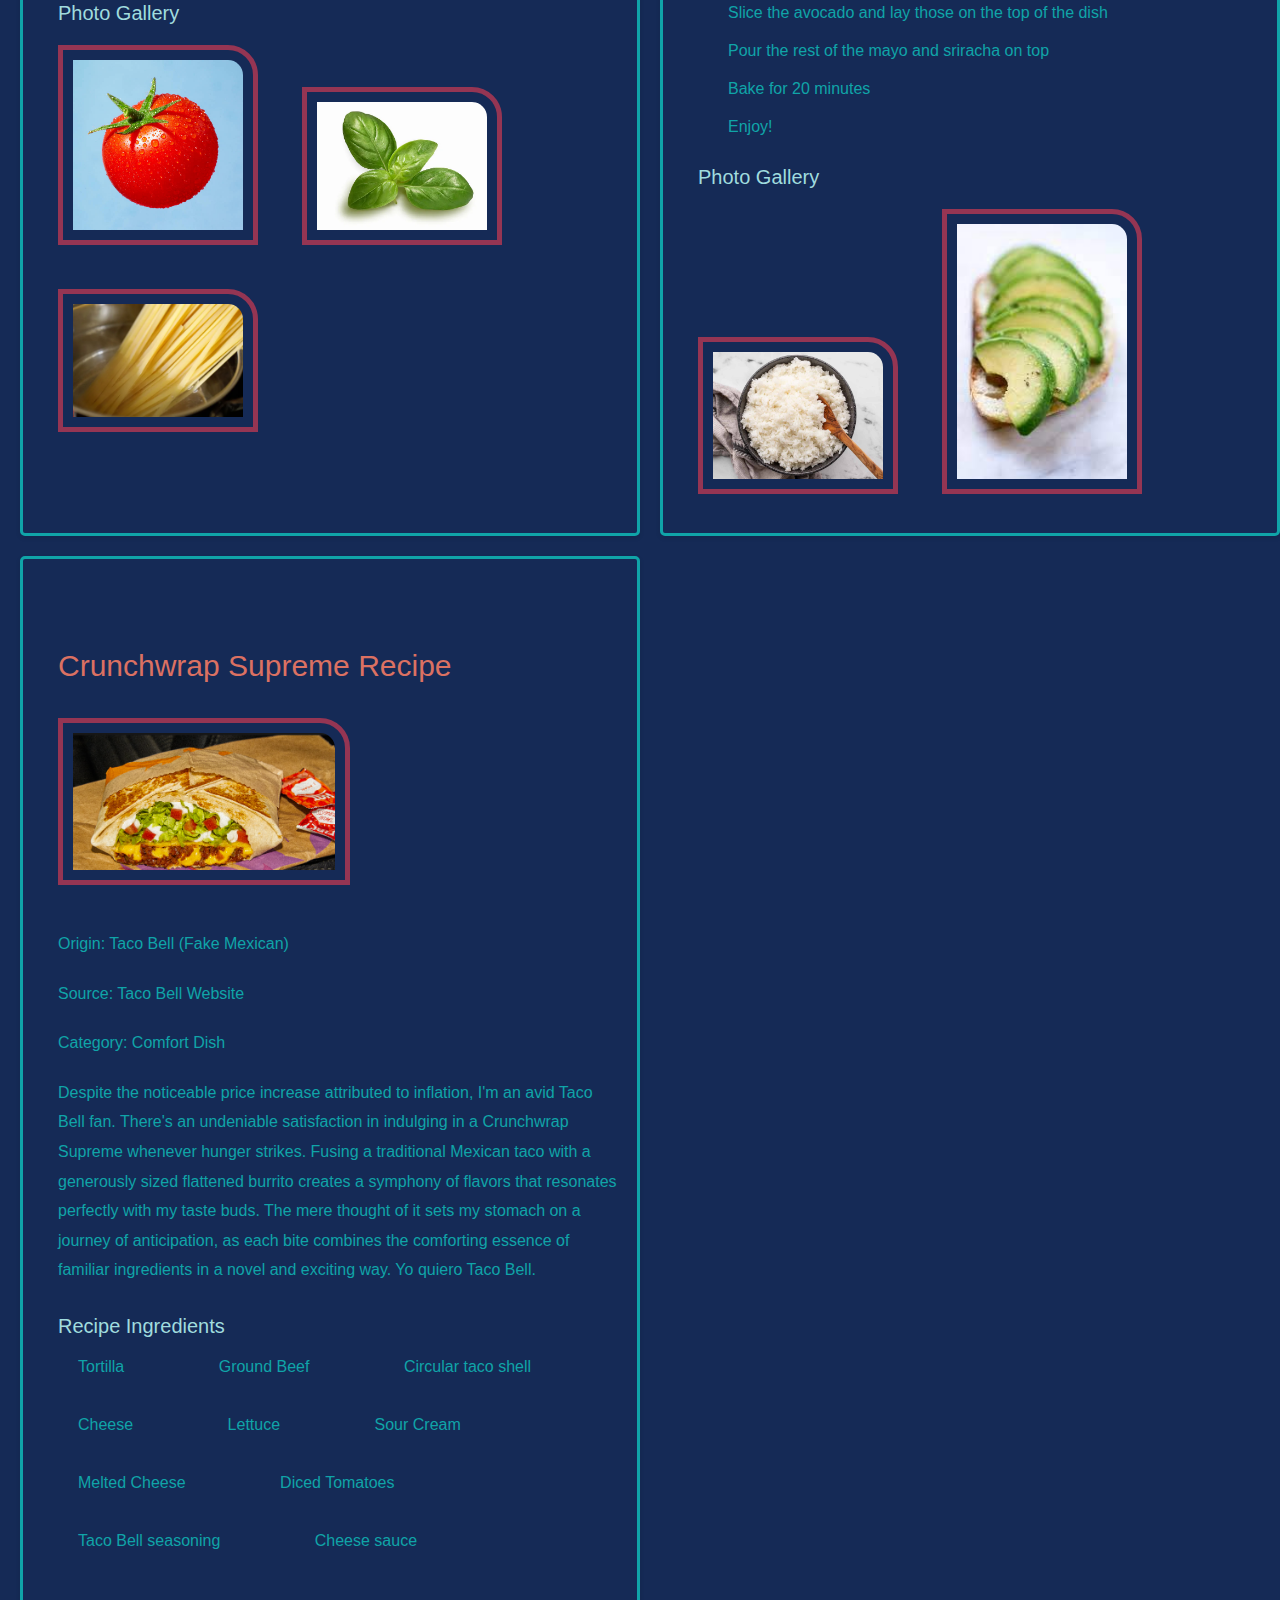
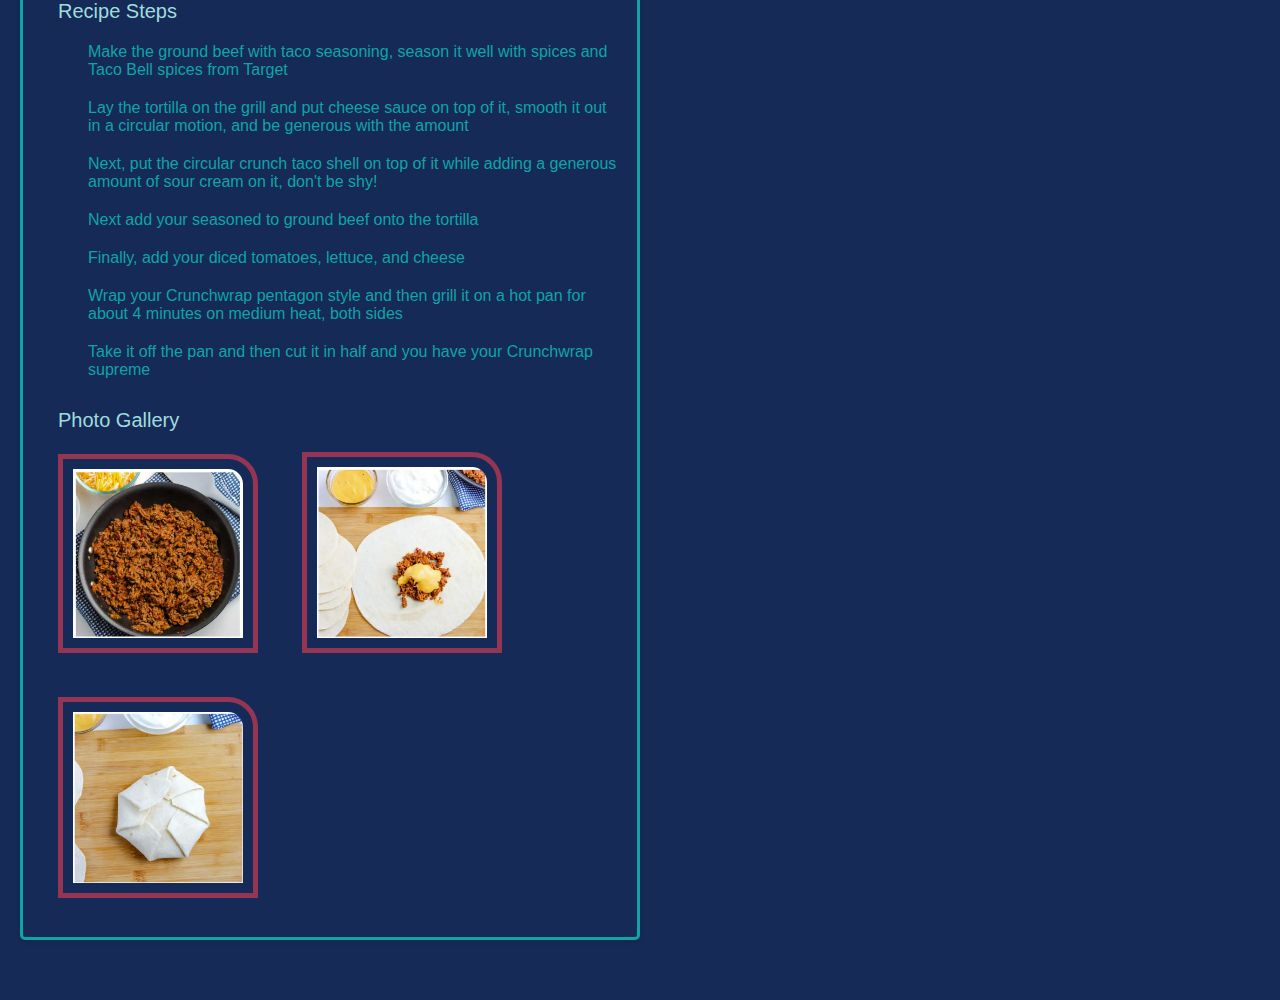
==== commit fdad75ad: "Fixed contrast error" ====
--- a/recipes.html
+++ b/recipes.html
@@ -125,7 +125,7 @@
                     <p><span class="bold-text">Source:</span> Own recipe</p>
                     <p><span class="bold-text">Category:</span> Main dish</p>
                     <p>Do you want easy, quick way to enjoy sushi without having to do all of the work? Try to make our sushi bake, which takes 10 minutes to assemble and 20 minutes to bake in the oven. Our recipe feeds 8 people.</p>
-                <h3>Ingredients</h3>
+                <h3>Recipe Ingredients</h3>
                     <ul>
                         <li>1 avocado</li>
                         <li>1/2 cup soon sauce</li>
@@ -137,7 +137,7 @@
                         <li>1 cucumber</li>
                         <li>3 tablespoons of sriracha</li>
                     </ul>
-                <h3>Steps</h3>
+                <h3>Recipe Steps</h3>
                     <ol>
                         <li>Preheat oven to 350 degrees</li>
                         <li>Make rice. Mix rice vinegar into rice after it is cooked</li>
--- a/css/style.css
+++ b/css/style.css
@@ -60,10 +60,6 @@
     margin: 20px auto auto auto;
 }
 
-.bold-text {
-    font-weight: bold;
-}
-
 * {
     transition: all 0.3s ease;
 }
@@ -80,7 +76,6 @@
     border-radius: 5px;
     box-shadow: 0 2px 5px rgba(0, 0, 0, 0.1);
     transition: transform 0.3s ease;
-    
 }
 
 .grid-item:hover {
@@ -88,7 +83,7 @@
 }
 
 nav a.active {
-    color: #DB7162;
+    color: #EAA99F;
 }
 
 @media (max-width: 768px) {
@@ -106,21 +101,6 @@
 
     nav a.active, nav a:hover {
         box-shadow: 0 2px 5px rgba(0, 0, 0, 0.2);
-    }
-
-    .container {
-        padding: 0 20px;
-    }
-
-    .item {
-        flex: 1 1 100%;
-        margin: 5px;
-        border-radius: 4px;
-        box-shadow: 0 2px 5px rgba(0, 0, 0, 0.1);
-    }
-
-    .item:hover {
-        box-shadow: 0 4px 10px rgba(0, 0, 0, 0.2);
     }
 
     body {
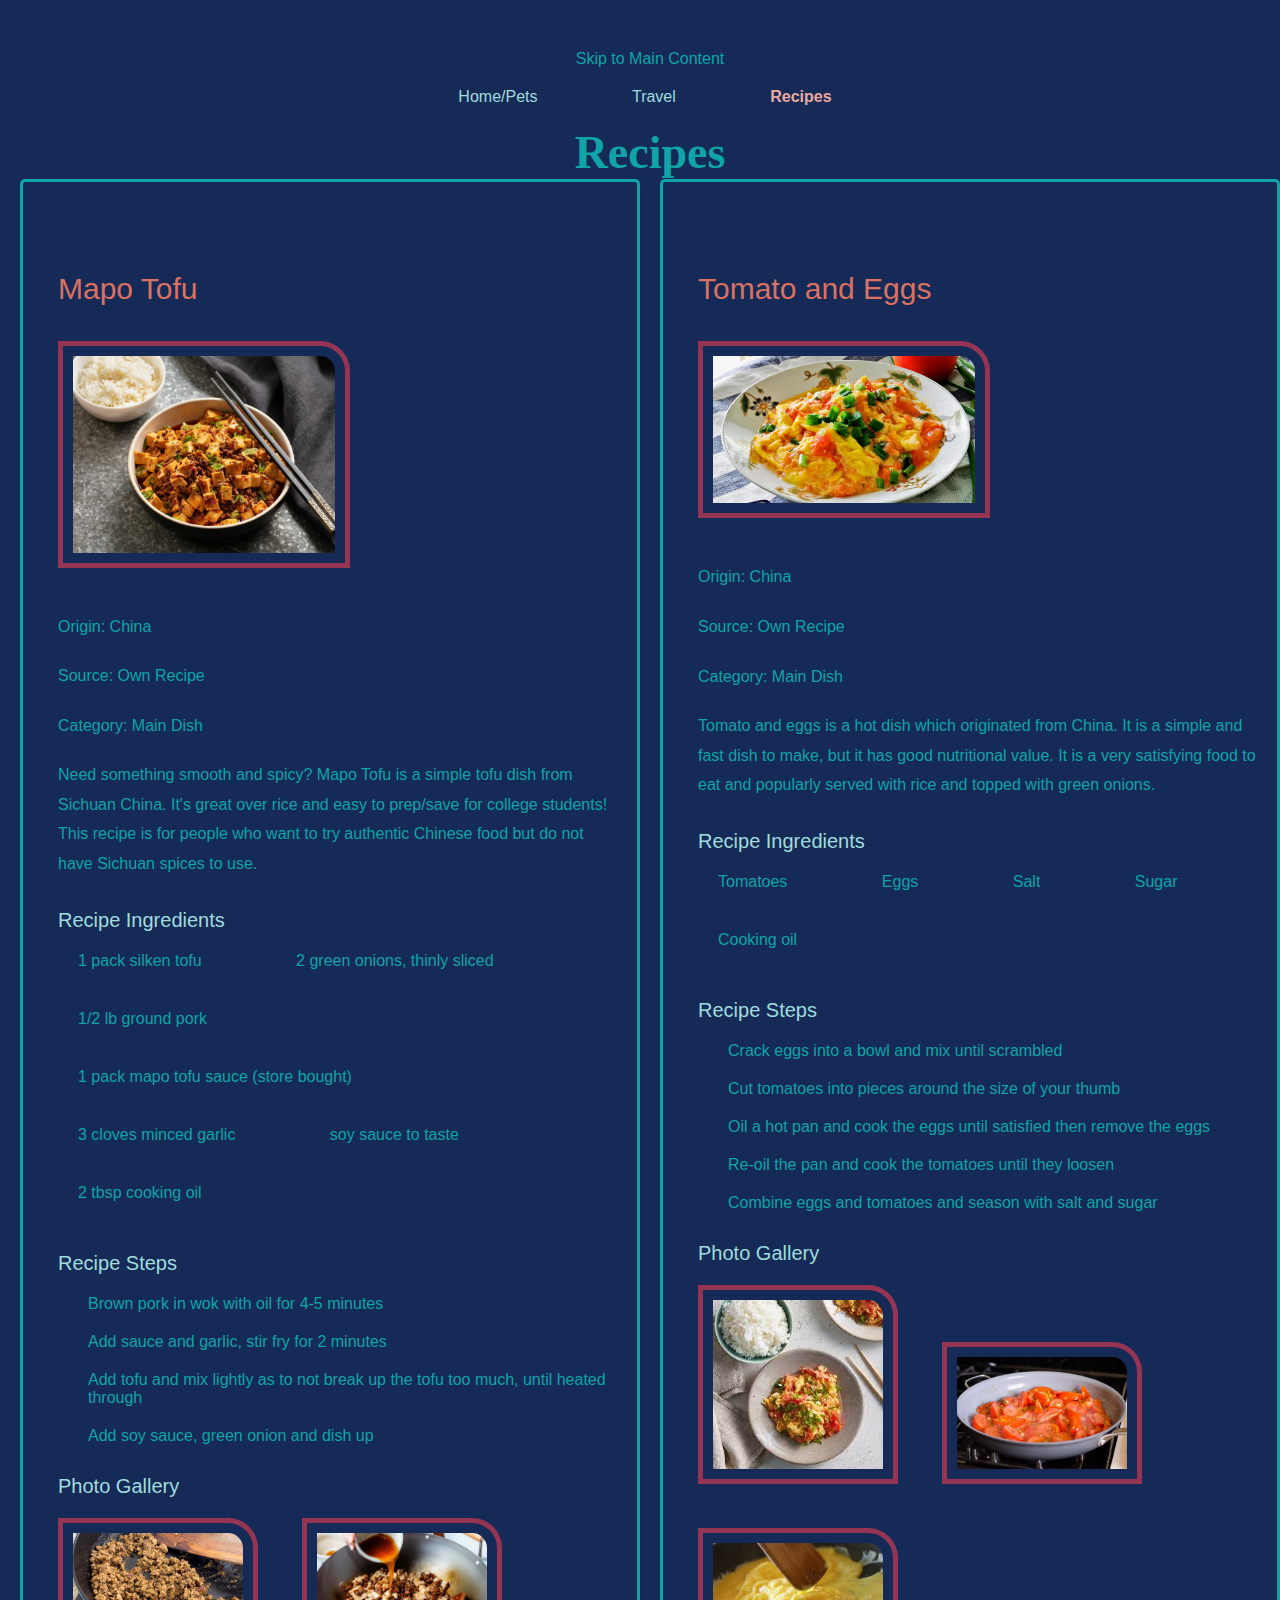
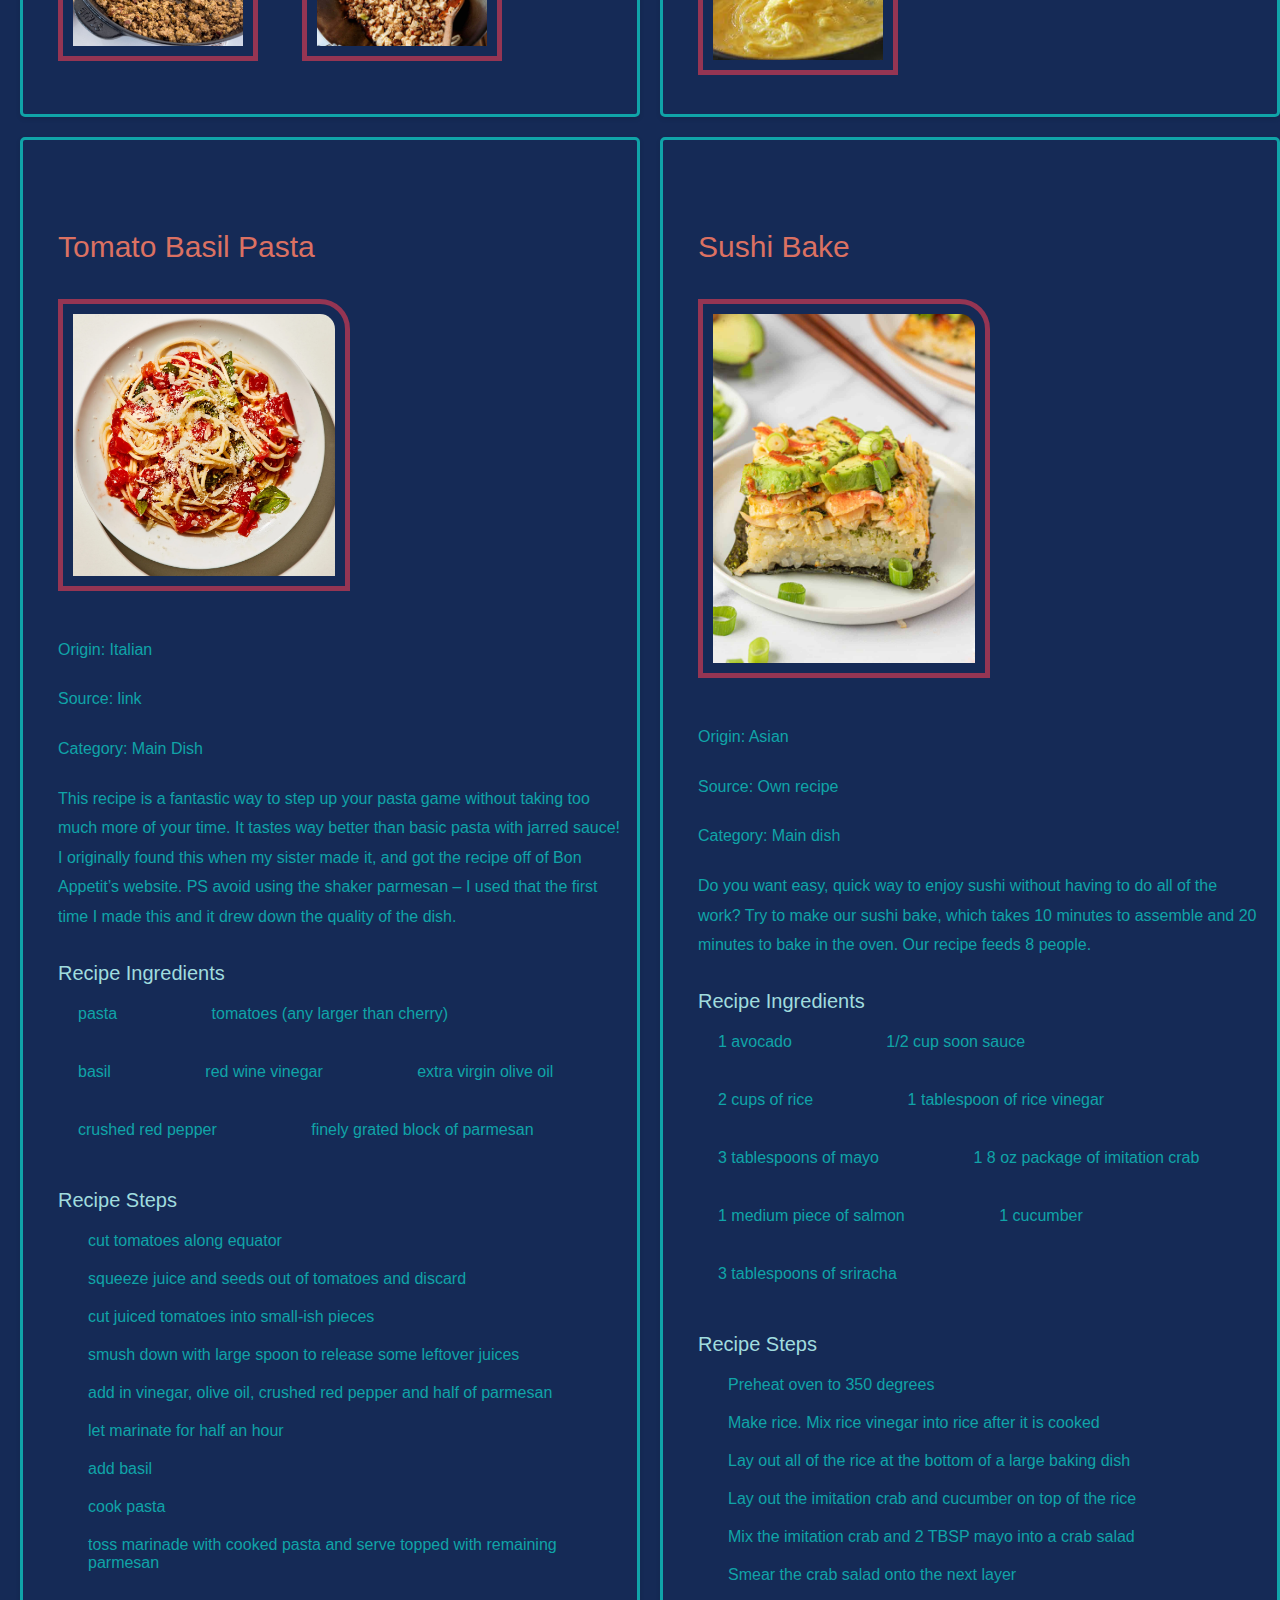
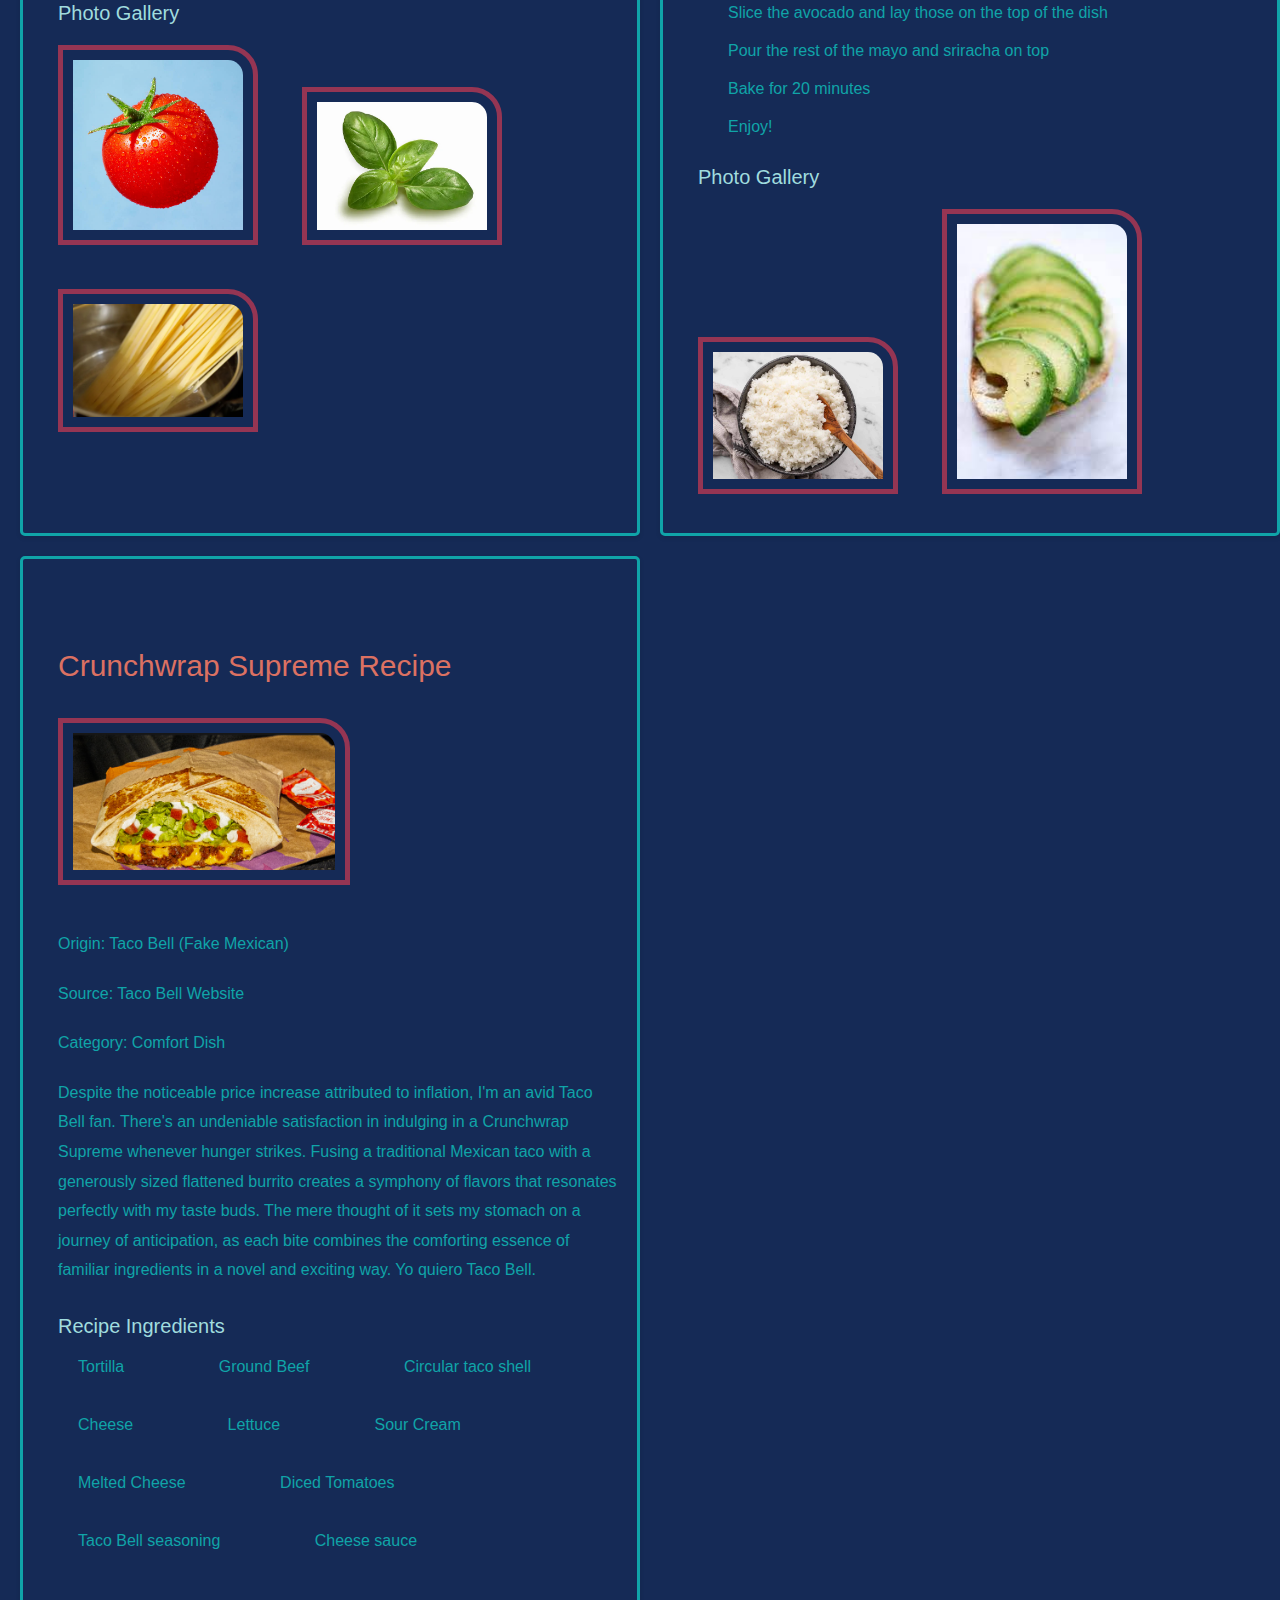
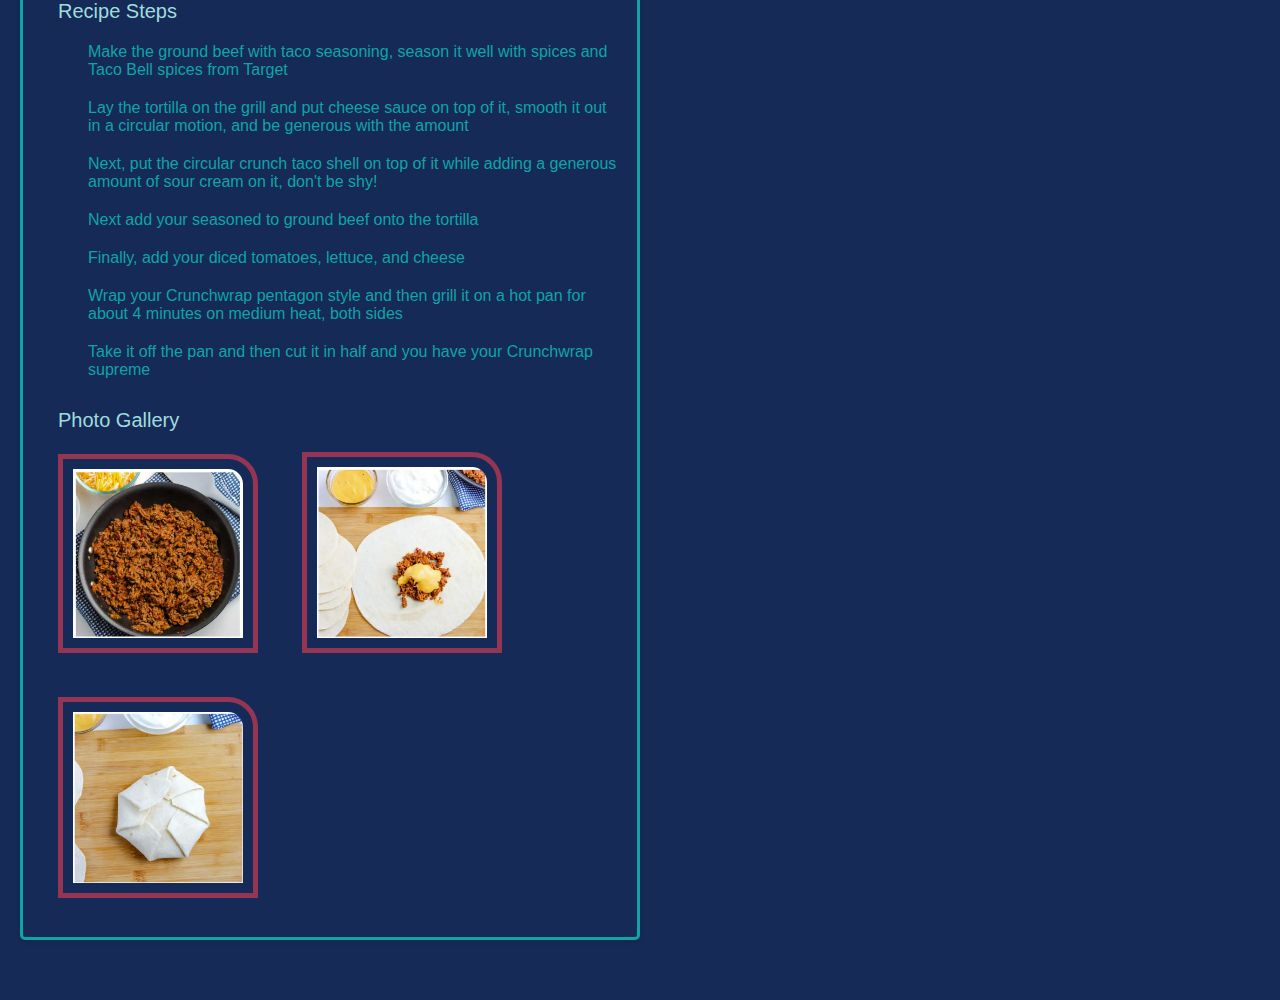
==== commit 0dd91088: "Fixed w3 errors" ====
--- a/recipes.html
+++ b/recipes.html
@@ -1,14 +1,14 @@
 <!DOCTYPE html>
 <html lang="en">
-    <beginning>
-    <head>
-        <meta charset="UTF-8">
-        <meta name="viewport" content="width=device-width, initial-scale=1.0">
-        <title>Recipes</title>
-        <link href="css/reset.css" rel="stylesheet"/>
-        <link href="css/style.css" rel="stylesheet"/>
-    </head>
-    <body>
+<head>
+    <meta charset="UTF-8">
+    <meta name="viewport" content="width=device-width, initial-scale=1.0">
+    <title>Recipes</title>
+    <link href="css/reset.css" rel="stylesheet">
+    <link href="css/style.css" rel="stylesheet">
+</head>
+<body>
+    <div class="beginning">
         <a href="#main-content" class="skip">Skip to Main Content</a>
         <nav>
             <ul>
@@ -20,7 +20,7 @@
         <header>
             <h1 id="main-content">Recipes</h1>
         </header>
-    </beginning>
+    </div>
         <main class="grid-container">
             <div class="grid-item">
             <h2>Mapo Tofu</h2>
--- a/css/style.css
+++ b/css/style.css
@@ -53,7 +53,7 @@
     color: #A0DCDE;
 }
 
-beginning {
+.beginning {
     display: inline-block;
     text-align: center;
     width: 100%;
@@ -84,6 +84,7 @@
 
 nav a.active {
     color: #EAA99F;
+    font-weight: bold;
 }
 
 @media (max-width: 768px) {
@@ -101,6 +102,7 @@
 
     nav a.active, nav a:hover {
         box-shadow: 0 2px 5px rgba(0, 0, 0, 0.2);
+        font-weight: bold;
     }
 
     body {
@@ -132,4 +134,11 @@
         top: 0;
         transform: rotate(0deg);
     }
+}
+
+@media (prefers-reduced-motion: reduce) {
+    * {
+        animation: none !important;
+        transition: none !important;
+    }
 }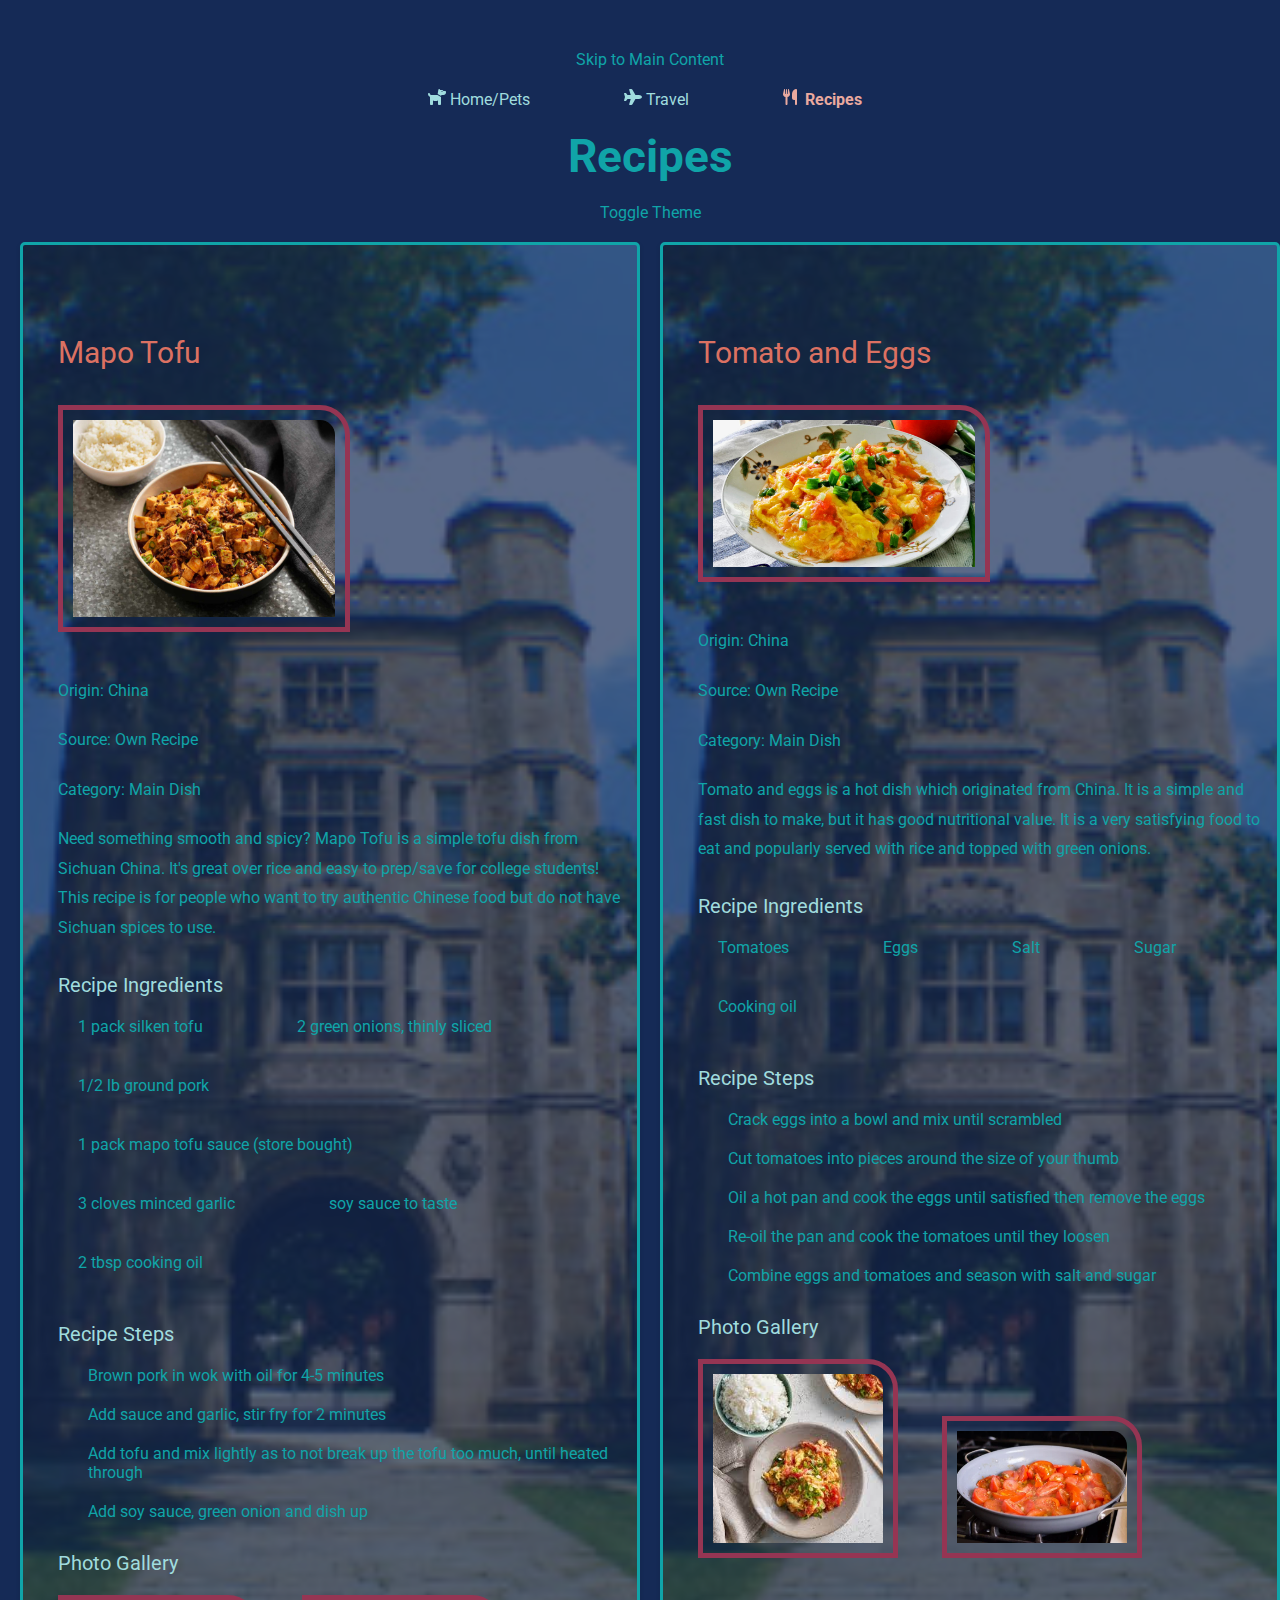
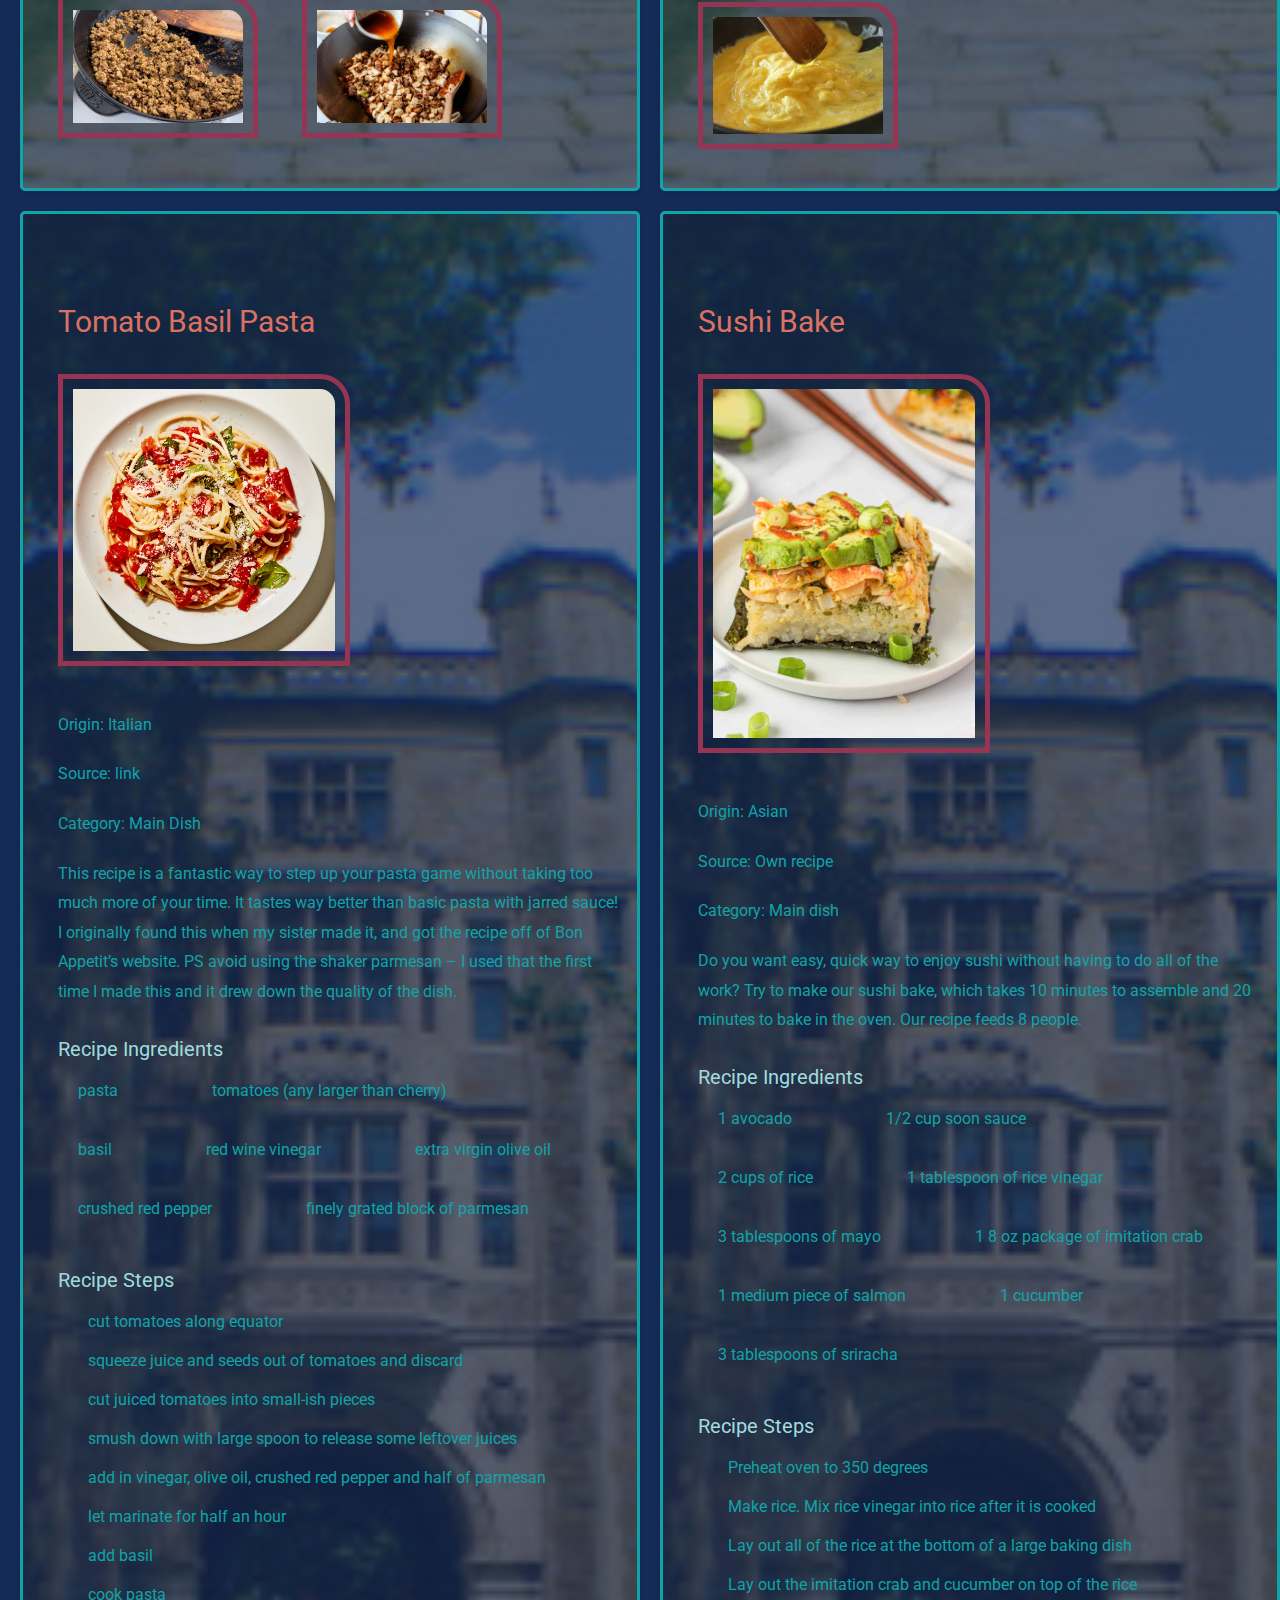
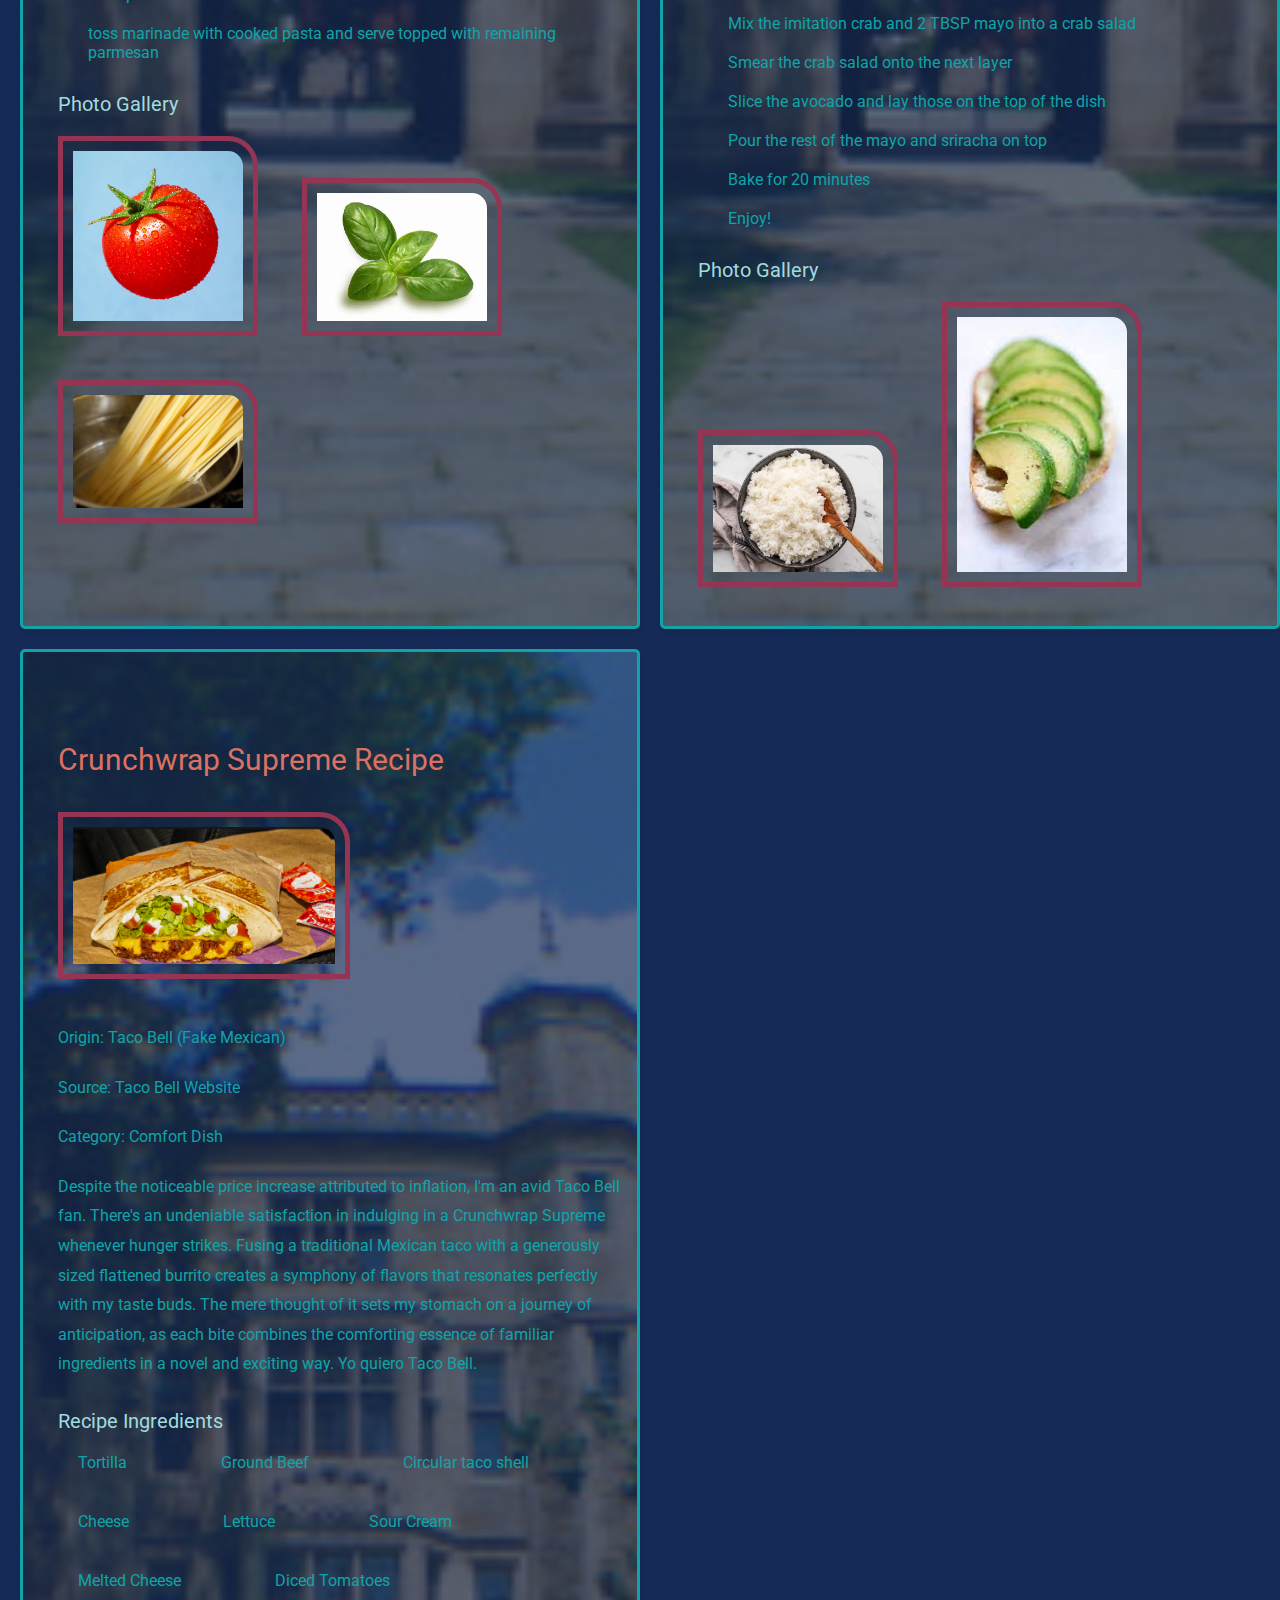
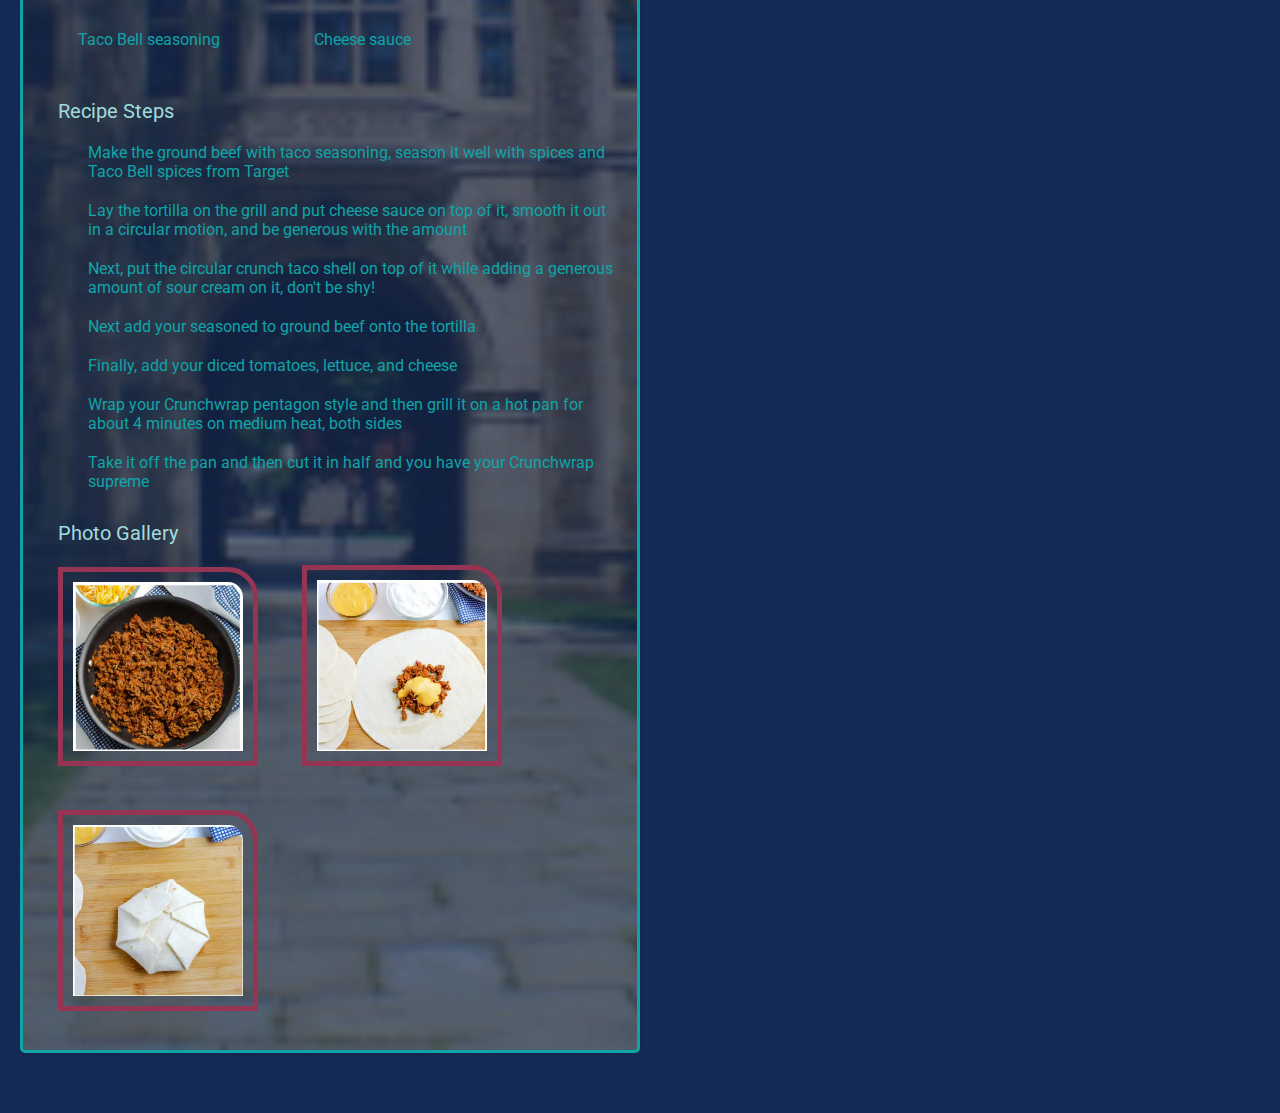
==== commit c43f6cb2: "Completed common project" ====
--- a/recipes.html
+++ b/recipes.html
@@ -6,19 +6,40 @@
     <title>Recipes</title>
     <link href="css/reset.css" rel="stylesheet">
     <link href="css/style.css" rel="stylesheet">
+    <link href="https://fonts.googleapis.com/css2?family=Roboto:wght@400;700&display=swap" rel="stylesheet">
 </head>
 <body>
     <div class="beginning">
         <a href="#main-content" class="skip">Skip to Main Content</a>
         <nav>
             <ul>
-                <li><a href="index.html">Home/Pets</a></li>
-                <li><a href="travel.html">Travel</a></li>
-                <li><a href="recipes.html" class="active">Recipes</a></li>
+                <li>
+                    <svg xmlns="http://www.w3.org/2000/svg" height="1em" viewBox="0 0 576 512" class="icon">
+                    <path d="M309.6 158.5L332.7 19.8C334.6 8.4 344.5 0 356.1 0c7.5 0 14.5 3.5 19 9.5L392 32h52.1c12.7 0 24.9 5.1 33.9 14.1L496 64h56c13.3 0 24 10.7 24 24v24c0 44.2-35.8 80-80 80H464 448 426.7l-5.1 30.5-112-64zM416 256.1L416 480c0 17.7-14.3 32-32 32H352c-17.7 0-32-14.3-32-32V364.8c-24 12.3-51.2 19.2-80 19.2s-56-6.9-80-19.2V480c0 17.7-14.3 32-32 32H96c-17.7 0-32-14.3-32-32V249.8c-28.8-10.9-51.4-35.3-59.2-66.5L1 167.8c-4.3-17.1 6.1-34.5 23.3-38.8s34.5 6.1 38.8 23.3l3.9 15.5C70.5 182 83.3 192 98 192h30 16H303.8L416 256.1zM464 80a16 16 0 1 0 -32 0 16 16 0 1 0 32 0z"/>
+                    </svg>
+                    <a href="index.html">Home/Pets</a>
+                </li>
+                <li>
+                    <a></a>
+                    <svg xmlns="http://www.w3.org/2000/svg" height="1em" viewBox="0 0 576 512" class="icon">
+                    <path d="M482.3 192c34.2 0 93.7 29 93.7 64c0 36-59.5 64-93.7 64l-116.6 0L265.2 495.9c-5.7 10-16.3 16.1-27.8 16.1l-56.2 0c-10.6 0-18.3-10.2-15.4-20.4l49-171.6L112 320 68.8 377.6c-3 4-7.8 6.4-12.8 6.4l-42 0c-7.8 0-14-6.3-14-14c0-1.3 .2-2.6 .5-3.9L32 256 .5 145.9c-.4-1.3-.5-2.6-.5-3.9c0-7.8 6.3-14 14-14l42 0c5 0 9.8 2.4 12.8 6.4L112 192l102.9 0-49-171.6C162.9 10.2 170.6 0 181.2 0l56.2 0c11.5 0 22.1 6.2 27.8 16.1L365.7 192l116.6 0z"/>
+                    </svg>
+                    <a href="travel.html">Travel</a>
+                </li>
+                <li>
+                    <a class="active"></a>
+                    <svg xmlns="http://www.w3.org/2000/svg" height="1em" viewBox="0 0 576 512" class="icon">
+                    <path d="M416 0C400 0 288 32 288 176V288c0 35.3 28.7 64 64 64h32V480c0 17.7 14.3 32 32 32s32-14.3 32-32V352 240 32c0-17.7-14.3-32-32-32zM64 16C64 7.8 57.9 1 49.7 .1S34.2 4.6 32.4 12.5L2.1 148.8C.7 155.1 0 161.5 0 167.9c0 45.9 35.1 83.6 80 87.7V480c0 17.7 14.3 32 32 32s32-14.3 32-32V255.6c44.9-4.1 80-41.8 80-87.7c0-6.4-.7-12.8-2.1-19.1L191.6 12.5c-1.8-8-9.3-13.3-17.4-12.4S160 7.8 160 16V150.2c0 5.4-4.4 9.8-9.8 9.8c-5.1 0-9.3-3.9-9.8-9L127.9 14.6C127.2 6.3 120.3 0 112 0s-15.2 6.3-15.9 14.6L83.7 151c-.5 5.1-4.7 9-9.8 9c-5.4 0-9.8-4.4-9.8-9.8V16zm48.3 152l-.3 0-.3 0 .3-.7 .3 .7z"/>
+                    </svg>
+                    <a href="recipes.html" class="active">Recipes</a>
+                </li>
             </ul>
         </nav>
         <header>
             <h1 id="main-content">Recipes</h1>
+            <p></p>
+            <button id="theme-toggle">Toggle Theme</button>
+            <p></p>
         </header>
     </div>
         <main class="grid-container">
@@ -193,5 +214,6 @@
             <!-- Audrey Eng -->
             </div>
         </main>
+        <script src="js/theme.js"></script>
     </body>
 </html>
--- a/css/style.css
+++ b/css/style.css
@@ -1,27 +1,28 @@
 body {
-    font-family: Arial, sans-serif;
-    background-color: #152A56;
-    color: #10A4A8;
+    font-family: 'Roboto', sans-serif;
+    background-color: var(--primary-color);
+    color: var(--secondary-color);
     margin: 30px auto 60px 20px;
 }
 
 h1 {
     font-size: 46px;
-    font-family: 'Georgia', serif;
+    font-family: 'Roboto', sans-serif;
     font-weight: bold;
 }
 
 h2 {
     font-size: 30px;
-    font-family: 'Verdana', sans-serif;
+    font-family: 'Roboto', sans-serif;
     color: #DB7162;
     margin: 75px auto 15px 20px;
+    color: var(--accent-color);
 }
 
 h3 {
     font-size: 20px;
-    font-family: 'Verdana', sans-serif;
-    color: #A0DCDE;
+    font-family: 'Roboto', sans-serif;
+    color: var(--link-color);
     margin: 30px auto auto 20px;
 }
 
@@ -31,7 +32,7 @@
 }
 
 img {
-    border: 5px solid #953553;
+    border: 5px solid var(--border-color);
     padding: 10px;
     margin: 20px;
     border-top-right-radius: 30px;
@@ -50,7 +51,7 @@
 }
 
 nav ul {
-    color: #A0DCDE;
+    color: var(--nav-color);
 }
 
 .beginning {
@@ -72,10 +73,26 @@
 
 .grid-item {
     padding: 15px;
-    border: 3px solid #10A4A8;
+    border: 3px solid var(--grid-border-color);
     border-radius: 5px;
-    box-shadow: 0 2px 5px rgba(0, 0, 0, 0.1);
+    box-shadow: 0 2px 5px var(--grid-background);
     transition: transform 0.3s ease;
+    position: relative;
+}
+
+.grid-item::before {
+    content: '';
+    position: absolute;
+    top: 0;
+    left: 0;
+    right: 0;
+    bottom: 0;
+    background-image: url('../images/background.jpg');
+    background-size: cover;
+    background-position: center;
+    background-repeat: no-repeat;
+    opacity: 0.3;
+    z-index: -1;
 }
 
 .grid-item:hover {
@@ -83,9 +100,42 @@
 }
 
 nav a.active {
-    color: #EAA99F;
+    color: var(--active-link-color);
     font-weight: bold;
 }
+
+:root {
+    --primary-color: #152A56;
+    --secondary-color: #10A4A8;
+    --accent-color: #DB7162;
+    --link-color: #A0DCDE;
+    --border-color: #953553;
+    --nav-color: #A0DCDE;
+    --active-link-color: #EAA99F;
+    --grid-border-color: #10A4A8;
+    --grid-background: rgba(0, 0, 0, 0.1);
+}
+
+[data-theme="dark"] {
+    --primary-color: #0A1428;
+    --secondary-color: #D0E0E3;
+    --accent-color: #FFA07A;
+    --link-color: #B0C4DE;
+    --border-color: #FFDAB9;
+    --nav-color: #B0C4DE;
+    --active-link-color: #FFB6C1;
+    --grid-border-color: #87CEEB;
+    --grid-background: rgba(255, 255, 255, 0.1);
+}
+
+.icon {
+    fill: var(--nav-color);
+}
+
+li a.active + .icon {
+    fill: var(--active-link-color);
+}
+
 
 @media (max-width: 768px) {
     nav {
@@ -134,6 +184,44 @@
         top: 0;
         transform: rotate(0deg);
     }
+
+    .grid-container {
+        display: grid;
+        grid-template-columns: repeat(1, 1fr);
+        gap: var(--spacing-unit);
+    }
+}
+
+@media screen and (min-width: 768px) and (max-width: 1024px) {
+    :root {
+        --spacing-unit: 10px;
+    }
+
+    .grid-container {
+        display: grid;
+        grid-template-columns: repeat(3, 1fr);
+        gap: var(--spacing-unit);
+    }
+
+    .card:hover {
+        transform: scale(1.05);
+        box-shadow: 0 4px 8px rgba(0, 0, 0, 0.2);
+    }
+
+    .skip-to-content {
+        display: block;
+        position: absolute;
+        top: 0;
+        left: 0;
+        background: #000;
+        color: #fff;
+        padding: var(--spacing-unit);
+    }
+
+    .dynamic-sizing {
+        padding: calc(2 * var(--spacing-unit));
+        font-size: calc(1rem + 0.5vw);
+    }
 }
 
 @media (prefers-reduced-motion: reduce) {
